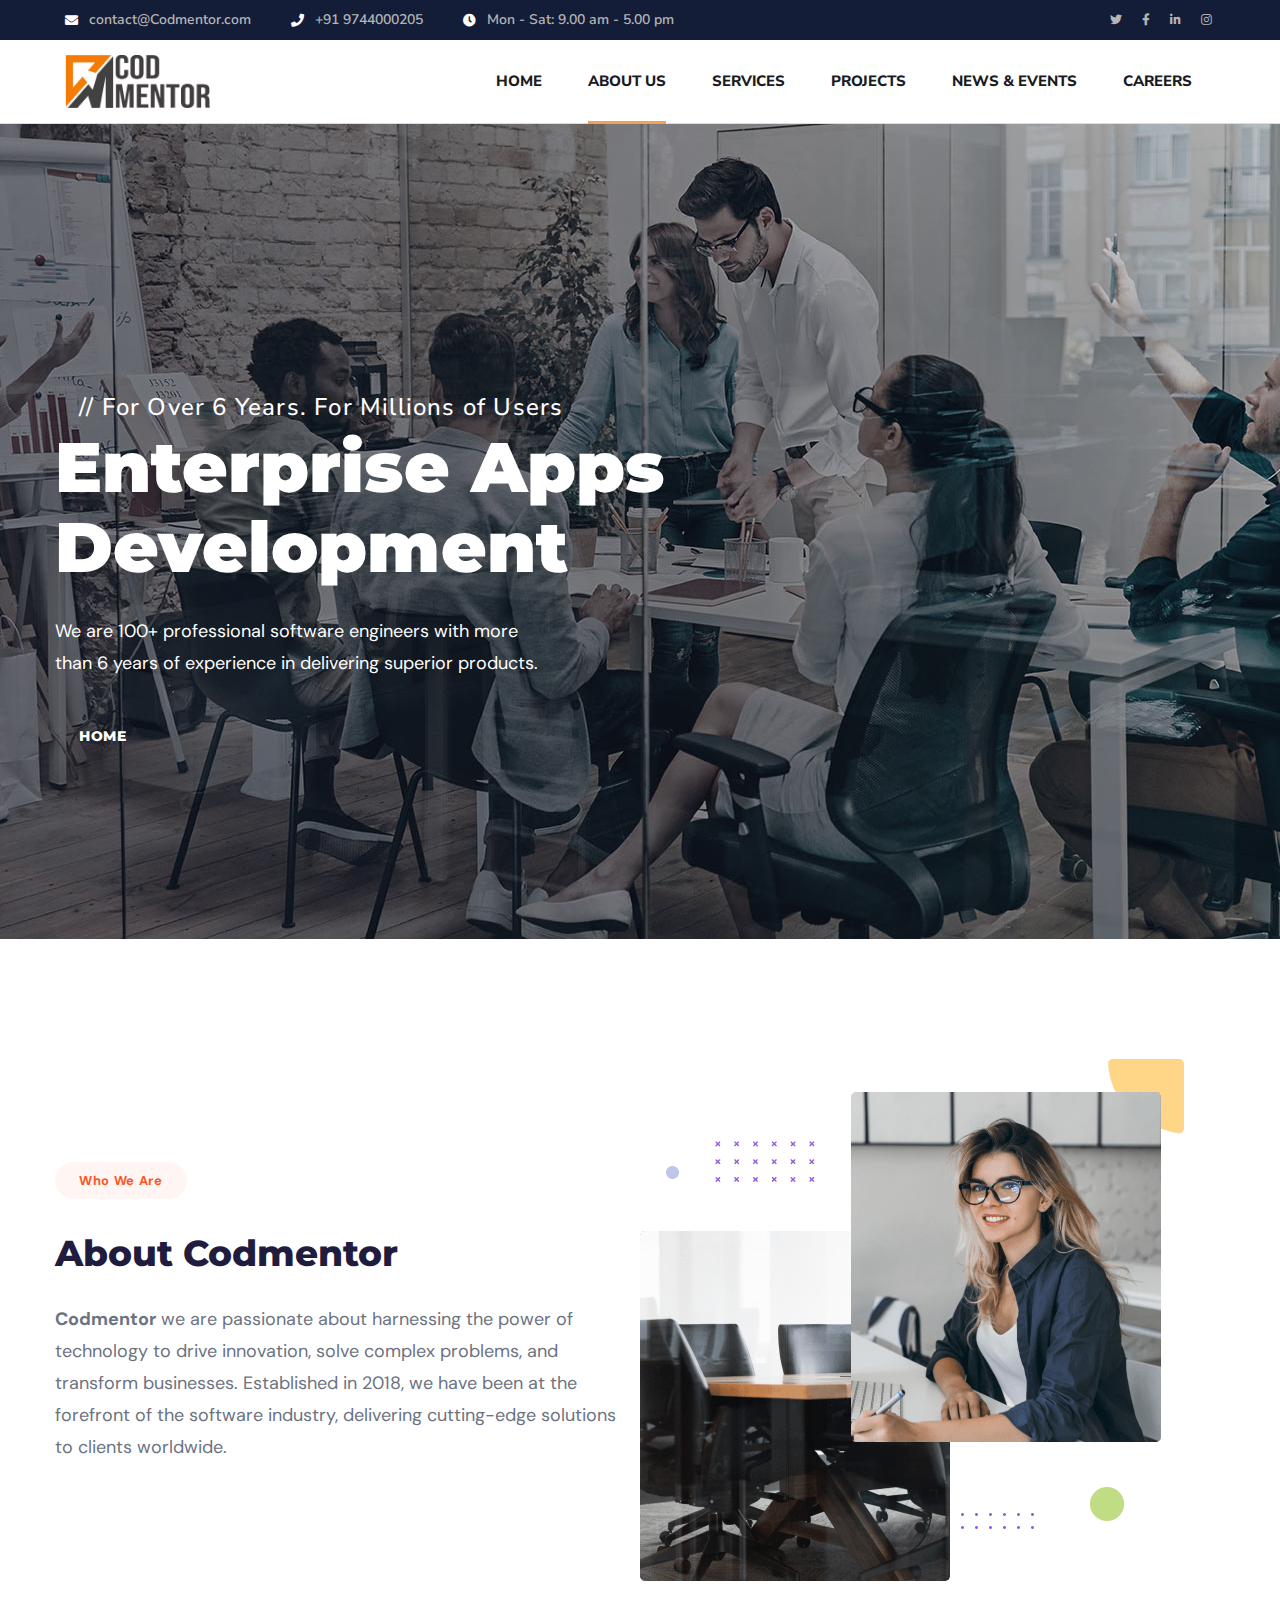
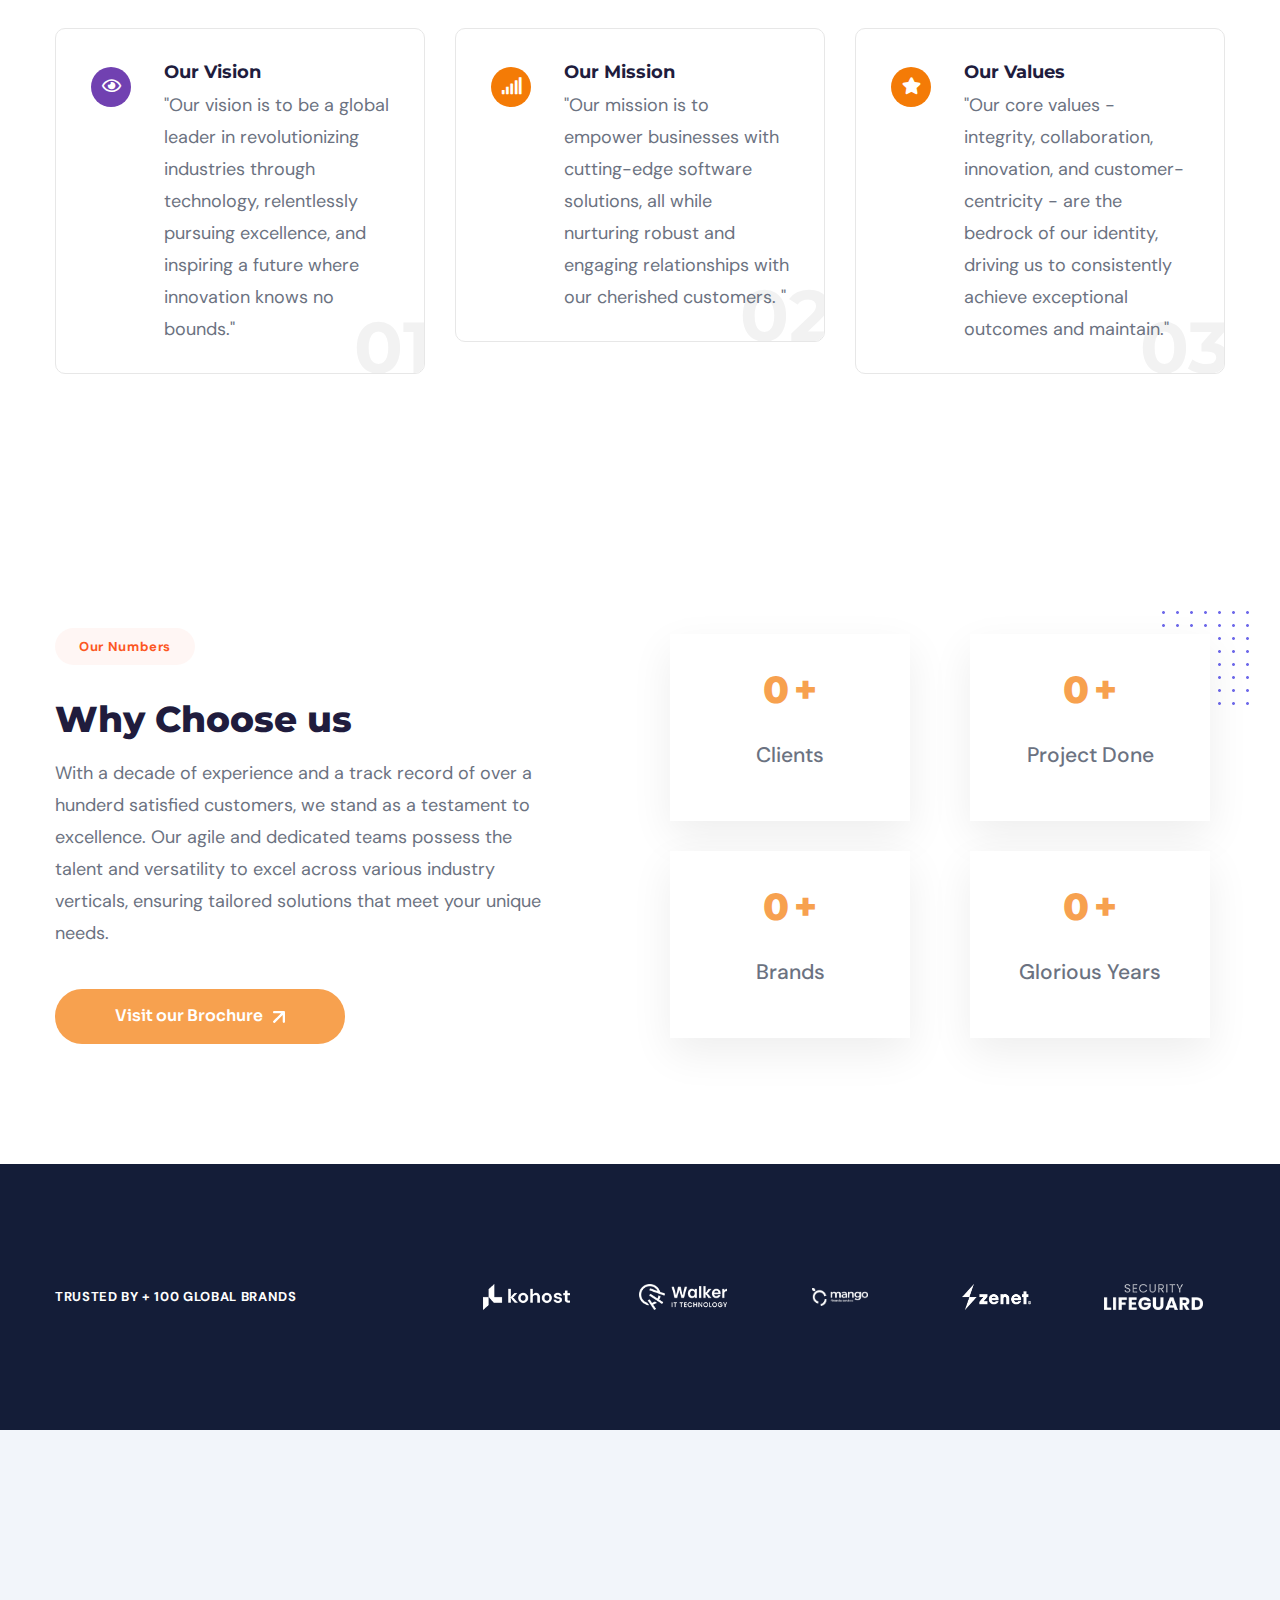
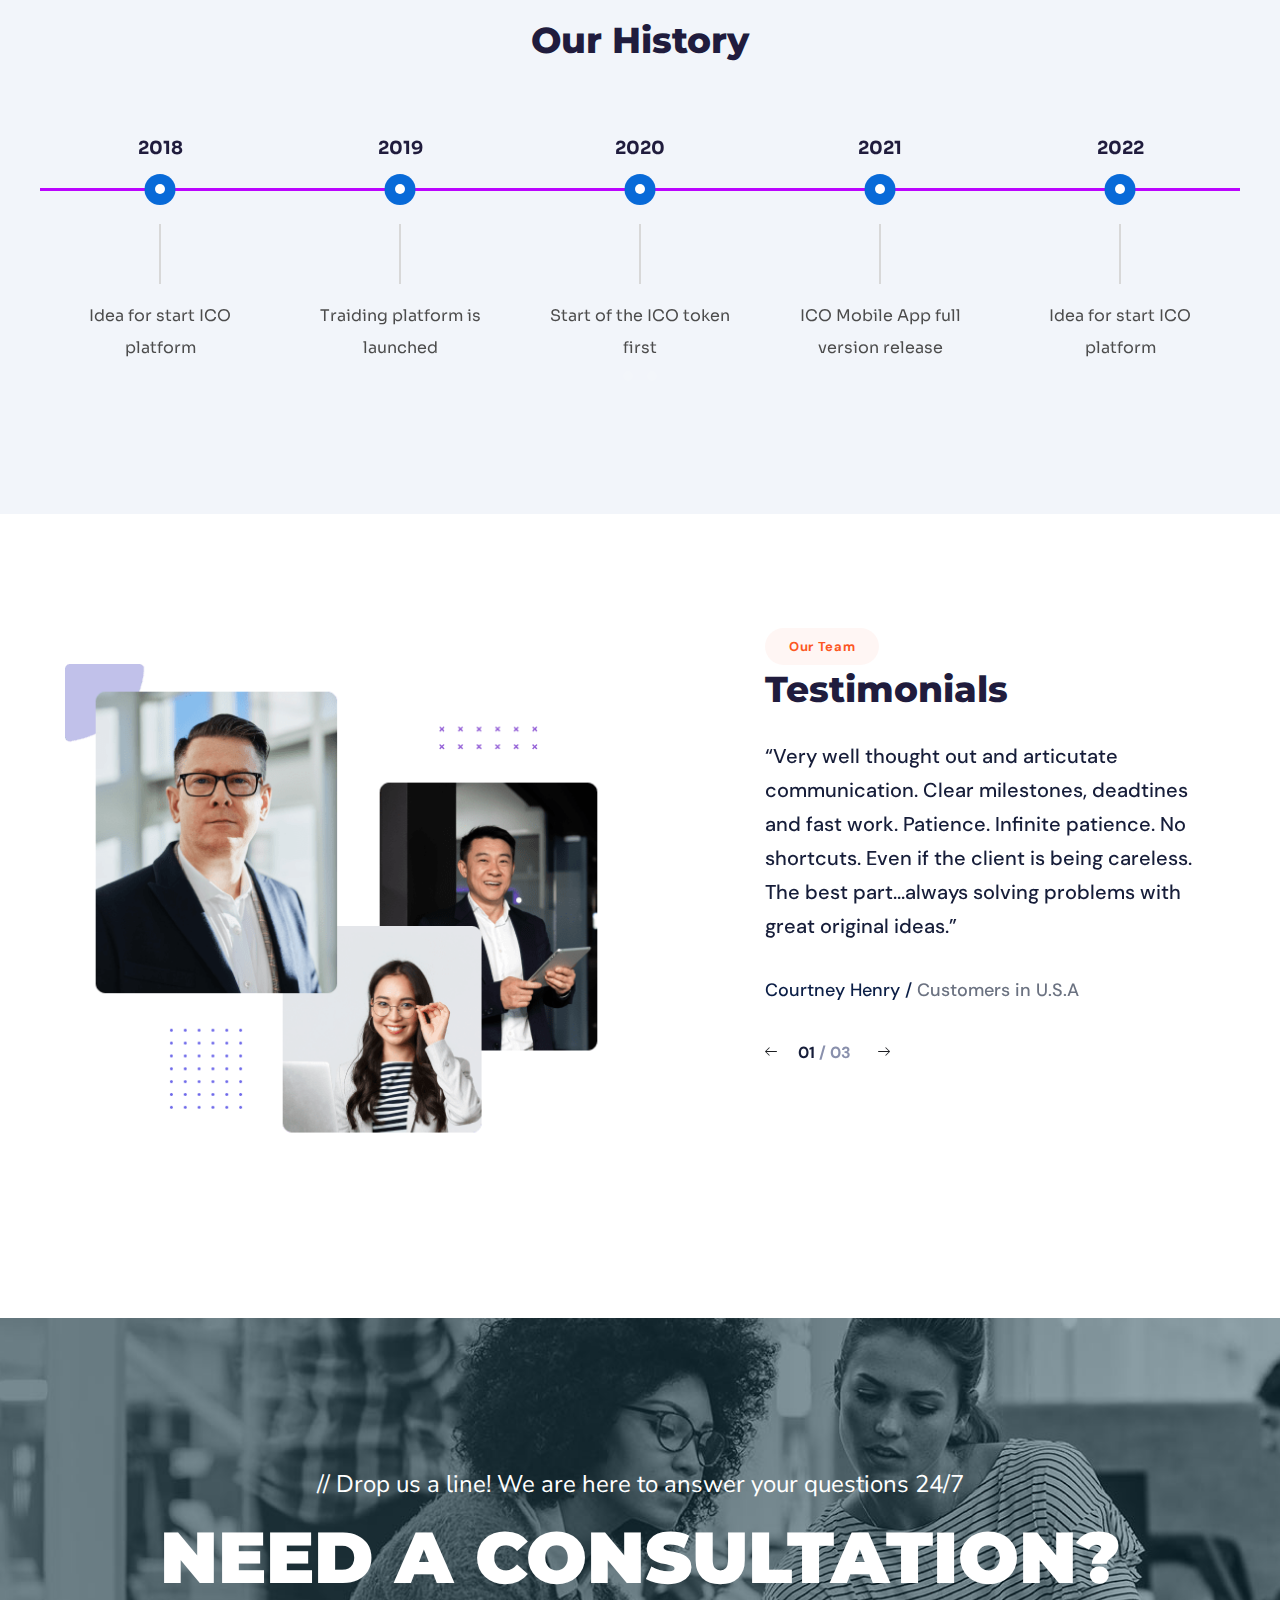
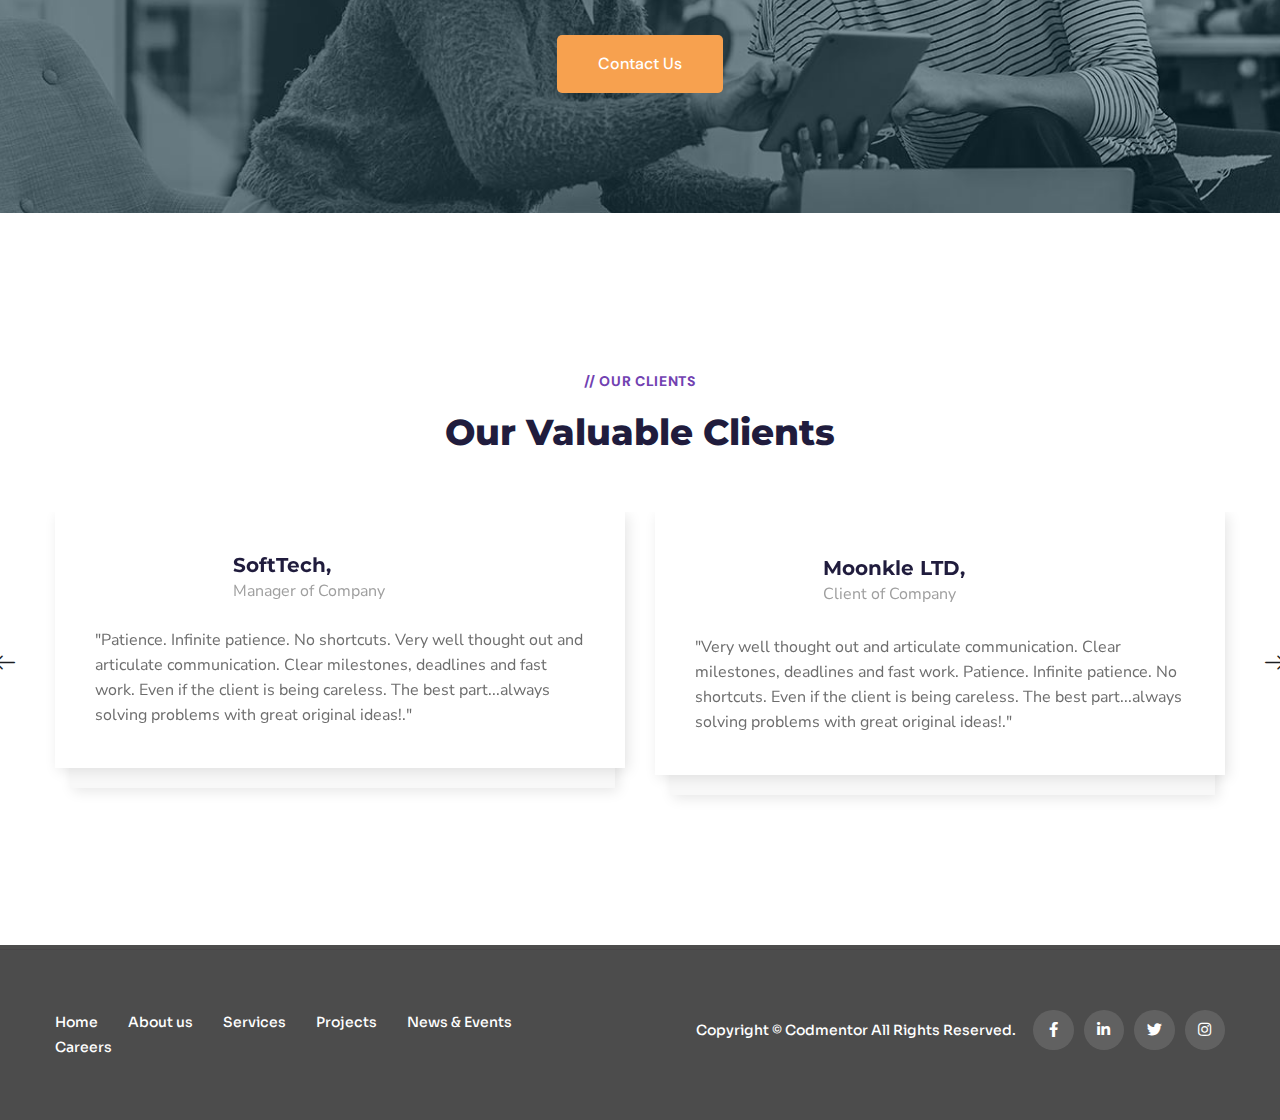
==== about-us.html @ f84160fd "content change" ====
<!DOCTYPE html>
<html lang="en">

<head>
    <meta charset="utf-8">
    <meta http-equiv="X-UA-Compatible" content="IE=edge" />
    <meta name="viewport" content="width=device-width, initial-scale=1, maximum-scale=1" />
    <title>codmentor</title>
    <link rel="shortcut icon" type="image/x-icon" href="images/favicon.png" />
    <link rel="stylesheet" href="css/bootstrap.min.css" />
    <link rel="stylesheet" href="css/font-awesome.min.css" />
    <link rel="stylesheet" href="css/flaticon.css" />
    <link rel="stylesheet" href="css/owl.carousel.min.css" />
    <link rel="stylesheet" href="css/owl.theme.css" />
    <link rel="stylesheet" href="css/magnific-popup.css" />
    <link rel="stylesheet" href="css/home15.css" />
    <link rel="stylesheet" href="css/style.css" />

    <link rel="stylesheet" href="css/royal-preload.css" />
    <!-- REVOLUTION SLIDER CSS -->
    <link rel="stylesheet" type="text/css" href="revolution/settings.css">
    <!-- REVOLUTION NAVIGATION STYLE -->
    <link rel="stylesheet" type="text/css" href="revolution/navigation.css">
</head>


<body class="royal_preloader">
    <div id="page" class="site">

        <header id="site-header" class="site-header header-style-2 header-fullwidth sticky-header header-static">
            <!-- Main Header start -->
            <div class="header-topbar">
                <div class="octf-area-wrap">
                    <div class="container-fluid">
                        <div class="row">
                            <div class="col-md-9">
                                <ul class="topbar-info">
                                    <li><i class="fas fa-envelope"></i><a href="mailto:engitech@mail.net">
                                            contact@Codmentor.com</a></li>
                                    <li><i class="fas fa-phone"></i> +91 9744000205</li>
                                    <li><i class="fas fa-clock"></i> Mon - Sat: 9.00 am - 5.00 pm</li>
                                </ul>
                            </div>
                            <div class="col-md-3 text-right">
                                <div class="topbar-right">
                                    <ul class="social-list">
                                        <li><a href="http://twitter.com" target="_self"><i
                                                    class="fab fa-twitter"></i></a></li>
                                        <li><a href="http://facebook.com" target="_self"><i
                                                    class="fab fa-facebook-f"></i></a></li>
                                        <li><a href="http://linkedin.com" target="_self"><i
                                                    class="fab fa-linkedin-in"></i></a></li>
                                        <li><a href="http://instagram" target="_self"><i
                                                    class="fab fa-instagram"></i></a></li>
                                    </ul>
                                </div>
                            </div>
                        </div>
                    </div>
                </div>
            </div>
            <div class="octf-main-header">
                <div class="octf-area-wrap">
                    <div class="container-fluid octf-mainbar-container">
                        <div class="octf-mainbar">
                            <div class="octf-mainbar-row octf-row">
                                <div class="octf-col logo-col">
                                    <div id="site-logo" class="site-logo">
                                        <a href="index.html">
                                            <img src="images/logo.png" alt="Codmentor" class="">
                                        </a>
                                    </div>
                                </div>
                                <div class="octf-col menu-col">
                                    <nav id="site-navigation" class="main-navigation">
                                        <ul class="menu">
                                            <li>
                                                <a href="index.html">Home</a>
                                            </li>
                                            <li class="current-menu-item current-menu-ancestor"><a href="about-us.html">About us</a></li>
                                            <li><a href="service.html">Services</a></li>
                                            <li><a href="project.html">Projects</a></li>
                                            <li><a href="news-events.html">News & Events</a></li>
                                            <li><a href="Carrer.html">Careers</a></li>
                                        </ul>
                                    </nav>
                                </div>
                                <!-- <div class="text-right TopBtn"> -->
                                    <!-- Call To Action -->
                                   <div class="octf-btn-cta"> 

                                        <div class="octf-header-module">
                                            <div class="btn-cta-group btn-cta-header">
                                                <a class="octf-btn octf-btn-third" href="contact.html">Free Quote</a>
                                            </div>
                                        </div> 
</div>
                                <!-- </div>  -->
                            </div>
                        </div>
                    </div>
                </div>
            </div>
            <div class="header_mobile">
                <div class="container">
                    <div class="mlogo_wrapper clearfix">
                        <div class="mobile_logo">
                            <a href="index.html">
                                <img src="images/logo.png" alt="Codmentor">
                            </a>
                        </div>
                        <div id="mmenu_toggle">
                            <button></button>
                        </div>
                    </div>
                    <div class="mmenu_wrapper">
                        <div class="mobile_nav collapse">
                            <ul id="menu-main-menu" class="mobile_mainmenu">
                                <li class="menu-item-has-children ">
                                    <a href="index.html">Home</a>

                                </li>
                                <li class="menu-item-has-children current-menu-item current-menu-ancestor"><a href="about-us.html">About Us</a>
                                </li>
                                <li class="menu-item-has-children"><a href="service.html">Services</a>

                                </li>
                                <li class="menu-item-has-children"><a href="project.html">Projects</a>

                                </li>
                                <li class="menu-item-has-children"><a href="news-events.html">News & Events</a>

                                </li>
                                <li class="menu-item-has-children"><a href="Carrer.html">Careers</a> </li>

                                <li class="menu-item-has-children"><a href="contact.html">Contacts</a></li>
                        </div>
                    </div>
                </div>
            </div>
        </header>
        <section class="top-v5">
                <div class="container">
                    <div class="row">
                        <div class="col-xl-6 col-lg-12 align-self-center">
                            <div class="top-left-v5">
                                <div class="ot-heading">
                                    <span>// For Over 6 Years. For Millions of Users</span>
                                    <h2 class="main-heading">Enterprise Apps Development</h2>
                                </div>
                                <p class="sub-text">We are 100+ professional software engineers with more than 6 years of experience in delivering superior products.</p>
                                <div class="video-popup style-3">
                                    <!-- <div class="btn-inner">
                                        <a class="btn-play" href="#"><i class="flaticon-play"></i>
                                            <span class="circle-1"></span>
                                            <span class="circle-2"></span>
                                        </a>
                                    </div> -->
                                    <span>
                                        
                                        
                                        <a href="index.html"> Home</a></span>     
                                </div>
                            </div>
                        </div>
                        <div class="col-xl-6 col-lg-12">
                            <div class="top-right-v5">
                               <!-- <img src="images/banner-home3.jpg" alt="">  -->
                            </div>
                        </div>
                    </div>
                </div>
            </section>

<!-- 
           <section class="support-i7">
                <div class="container">
                    <div class="row">
                        <div class="col-xl-6 col-lg-12 align-self-center">
                            <div class="support-content-i7">
                              <div class="ot-heading">
                                    <span></span>
                                    <h2 class="main-heading">Overview</h2>
                                </div>
                                <div class="space-10"></div>
                                <p>Engitech is the partner of choice for many of the world’s leading enterprises, SMEs and technology challengers. We help businesses elevate their value through custom software development, product design, QA and consultancy services.</p>
                                </div>
                                </div> 
                                <div class="col-lg-6 mt-5 mt-lg-0 align-self-center">
                                    <div class="build-auto-img-11">
                                        <img src="./images/Programmer-cuate.png" alt="">
                                    </div>
                                </div>
                                </section>  -->

        <!-- what we offer -->
        <section class="about-offer">
            <div class="container">
                <div class="row">
                    <div class="col-lg-6 align-self-center mb-30 mb-lg-0">
                        <div class="ot-heading-abt">
                            <span>Who We Are</span>
                        </div>
                        <div class="ot-heading">
                            <span></span>
                            <h2 class="main-heading">About Codmentor</h2>
                        </div>
                        <div class="space-5"></div>
                        <p><strong>Codmentor</strong>  we are passionate about harnessing the power of technology to drive innovation, solve complex problems, and transform businesses. Established in 2018, we have been at the forefront of the software industry, delivering cutting-edge solutions to clients worldwide.</p>
                        <!-- <p><em class="text-dark"><strong>We can help to maintain and modernize your IT infrastructure
                                    and solve various infrastructure-specific issues a business may face.</strong></em>
                        </p> -->
                        <div class="space-20"></div>

                    </div>
                    <div class="col-lg-6">
                     <div class="row">
                            <img src="./images/about-us.png">
                            <div class="col-lg-6 col-md-6">
                                <a class="ot-image-box v3 st1" href="#">
                                    <div class="overlay">

                                    </div>
                                    <!-- <img src="images/about-box1.jpg" alt=""> -->
                                </a>
                            </div>
                            <div class="col-lg-6 col-md-6">
                                <a class="ot-image-box v3 st2" href="#">
                                    <div class="overlay">

                                    </div>
                                    <!-- <img src="images/about-box2.jpg" alt=""> -->
                                </a>
                            </div>
                            <div class="col-lg-6 col-md-6">
                                <a class="ot-image-box v3 st3" href="#">
                                    <div class="overlay">

                                    </div>
                                    <!-- <img src="images/about-box3.jpg" alt=""> -->
                                </a>
                            </div>
                            <div class="col-lg-6 col-md-6">
                                <a class="ot-image-box v3 st4 mb-0" href="#">
                                    <div class="overlay">

                                    </div>
                                    <!-- <img src="images/about-box4.jpg" alt=""> -->
                                </a>
                            </div>
                        </div>
                    </div>
                </div>

           <!-- <div class="container">
                   <h5>We Focus In App Developmet </h5>
                    <div class="space-20"></div>
                </div> -->

                <div class="row justify-content-center">
                    <div class="col-lg-4 col-md-6 mb-4 mb-lg-0">
                        <div class="service-box s-box">
                            <span class="big-number">01</span>
                            <div class="icon-main color-s1"><i class="far fa-eye"></i></div>
                            <div class="content-box">
                                <h5>Our Vision</h5>
                                <p>"Our vision is to be a global leader in revolutionizing industries through technology, relentlessly pursuing excellence, and inspiring a future where innovation knows no bounds."
                                </p>
                            </div>
                        </div>
                    </div>
                    <div class="col-lg-4 col-md-6 mb-4 mb-lg-0">
                        <div class="service-box s-box">
                            <span class="big-number">02</span>
                            <div class="icon-main color-s2"><i class="fas fa-signal"></i></div>
                            <div class="content-box">
                                <h5>Our Mission</h5>
                                <p>"Our mission is to empower businesses with cutting-edge software solutions, all while nurturing robust and engaging relationships with our cherished customers. "
                                </p>
                            </div>
                        </div>
                    </div>
                    <div class="col-lg-4 col-md-6">
                        <div class="service-box s-box">
                            <span class="big-number">03</span>
                            <div class="icon-main"><i class="fas fa-star"></i></div>
                            <div class="content-box">
                                <h5>Our Values</h5>
                                <p>"Our core values - integrity, collaboration, innovation, and customer-centricity - are the bedrock of our identity, driving us to consistently achieve exceptional outcomes and maintain."
                                </p>
                            </div>
                        </div>
                    </div>
                </div>
            </div>
    </div>
    </section>


    

    <!-- <section class="app-dev-i9">
       
        <div class="container">
            <div class="row">
                <div class="col-lg-8 mr-xl-5 mr-5">
                    <h2 class="main-heading">Why Choose us</h2>
                    <div class="space-1"></div>
                    <p>That has very much been the secret of our consistent success over the years. Below are a few steps of the process that we follow.</p>
                    <div class="space-1 mb-3"></div>
                </div>
            </div>
            <div class="row">
                <div class="col-xl-4 col-lg-6 col-md-6 col-sm-12">
                    <div class="icon-box-s2 s2 i9 mb-md-0">
                        <div class="icon-main">01.</div>
                        <div class="content-box">
                            <h5>Client Value</h5>
                            <p>Weekly reviews, demos, and standups ensure coordination among team members and the client.</p>
                        </div>
                    </div>
                    
                </div>
                <div class="col-xl-4 col-lg-6 col-md-6 col-sm-12">
                    <div class="icon-box-s2 s2 i9">
                        <div class="icon-main">02.</div>
                        <div class="content-box">
                            <h5>Quality Assurance</h5>
                            <p>We plan an efficient sprint roadmap for team members to collaborate effectively.</p>
                            <div class="space-10"></div>
                        </div>
                    </div>
                </div>
                <div class="col-xl-4 col-lg-6 col-md-6 col-sm-12">
                    <div class="icon-box-s2 s2 i9">
                        <div class="icon-main">03.</div>
                        <div class="content-box">
                            <h5>Innovation</h5>
                            <p>We decouple the codes which enable our team to work faster and independently.</p>
                            <div class="space-10"></div>
                        </div>
                    </div>
                </div>
                <div class="col-xl-4 col-lg-6 col-md-6 col-sm-12">
                    <div class="icon-box-s2 s2 i9 mb-xl-0">
                        <div class="icon-main">04</div>
                        <div class="content-box">
                            <h5>Creativity</h5>
                            <p>We break the implementation process into smaller pieces to deliver value incrementally.</p>
                            <div class="space-10"></div>
                        </div>
                    </div>
                </div>
                <div class="col-xl-4 col-lg-6 col-md-6 col-sm-12">
                    <div class="icon-box-s2 s2 i9 mb-md-0">
                        <div class="icon-main">05.</div>
                        <div class="content-box">
                            <h5>On-Time Project Delivery</h5>
                            <p>Weekly reviews, demos, and standups ensure coordination among team members and the client.</p>
                        </div>
                    </div>
                </div>
                <div class="col-xl-4 col-lg-6 col-md-6 col-sm-12">
                    <div class="icon-box-s2 s2 i9 mb-md-0">
                        <div class="icon-main">06.</div>
                        <div class="content-box">
                            <h5>24/7 expert assistance</h5>
                            <p>Weekly reviews, demos, and standups ensure coordination among team members and the client.</p>
                        </div>
                    </div>
                </div>
            </div>
        </div>
    </section>  -->
   
     <section class="about-offer">
        <div class="container">
      
            <div class="space-20"></div>
            <div class="row">
                <div class="col-lg-6 mb-5 mb-lg-0">
                    <div class="right-offset-xl-1">
                        <div class="ot-heading-abt">
                            <span>Our Numbers</span>
                        </div>

                        <div class="ot-heading mb-0">
                            <span></span>
                            <h2 class="main-heading">Why Choose us</h2>
                        </div>

                        <p>With a decade of experience and a track record of over a hunderd satisfied customers, we stand as a testament to excellence. Our agile and dedicated teams possess the talent and versatility to excel across various industry verticals, ensuring tailored solutions that meet your unique needs.</p>
                        <div class="space-20"></div>
                        <!-- <div class="ot-button">
                            <a href="#" class="octf-btn octf-btn-primary">Visit Our Brochure</a>
                        </div> -->
                        <a href="#" class="octf-btn btn-main-14">
                            <span class="d-flex">
                                <span class="align-self-center">Visit our Brochure</span>
                                <span class="align-self-center">
                                    <svg xmlns="http://www.w3.org/2000/svg" xmlns:xlink="http://www.w3.org/1999/xlink" viewBox="0 0 268.115 268.115"><g><g xmlns="http://www.w3.org/2000/svg"><g><path d="m268.038 242.623s0-216.903 0-217.131c0-13.656-11.608-25.492-25.492-25.492 0 0-216.903 0-217.131 0-12.974 0-24.354 10.698-25.264 23.67-1.138 14.566 10.924 27.312 25.264 27.312h155.679s-173.205 173.205-173.659 173.659c-22.76 22.76 12.746 59.176 35.961 35.961l173.659-173.658v155.679c0 13.884 11.608 25.492 25.492 25.492 14.111-.001 25.491-11.381 25.491-25.492z" data-original="#000000"></path></g></g></g></svg>
                                </span>
                            </span>
                        </a>
                    </div>
                </div>
                <div class="col-lg-6">
                    <div class="bg-dots-1 d-none d-md-block">
                        <img src="images/about bg.png" alt="">

                    </div>
                    <div class="row">
                        <div class="col-sm-6">
                            <div class="icounter ot-counter text-center d-block">
                                <div>
                                    <span class="num" data-to="100" data-time="2000">0</span>
                                    <span>+</span>
                                </div>
                                <img src="images/home15-path.svg" alt="">
                                <div class="icounter-title"> Clients</div>
                            </div>
                            <div class="space-30"></div>
                        </div>
                        <div class="col-sm-6">
                            <div class="icounter ot-counter text-center d-block">
                                <div>
                                    <span class="num" data-to="100" data-time="2000">0</span>
                                    <span>+</span>
                                </div>
                                <img src="images/home15-path.svg" alt="">
                                <div class="icounter-title">Project Done</div>
                            </div>
                            <div class="space-30"></div>
                        </div>
                        <div class="col-sm-6">
                            <div class="icounter ot-counter text-center d-block">
                                <div>
                                    <span class="num" data-to="25" data-time="2000">0</span>
                                    <span>+</span>
                                </div>
                                <img src="images/home15-path.svg" alt="">
                                <div class="icounter-title">Brands</div>
                            </div>
                            <div class="space-30 d-sm-none"></div>
                        </div>
                        <div class="col-sm-6">
                            <div class="icounter ot-counter text-center d-block">
                                <div>
                                    <span class="num" data-to="5" data-time="2000">0</span>
                                    <span>+</span>
                                </div>
                                <img src="images/home15-path.svg" alt="">
                                <div class="icounter-title">Glorious Years</div>
                            </div>
                        </div>
                    </div>
                </div>
            </div>
        </div>
    </section> 

    <!-- product -->
    <section class="top">
        <div class="container">

            <div class="row align-items-center">
                <div class="col-lg-4 mb-5 mb-lg-0">
                    <h3 class="our-product">TRUSTED BY + 100 GLOBAL BRANDS</h3>
                </div>
                <div class="col-lg-8">
                    <div class="gallery gallery-columns-5 d-flex flex-wrap justify-content-center mb-0">
                        <div class="gallery-item position-relative">
                            <img src="images/about -client7.png" alt="">
                        </div>
                        <div class="gallery-item position-relative">
                            <img src="images/about -client8.png" alt="">
                        </div>
                        <div class="gallery-item position-relative galaxy">
                            <img src="images/about -client2.png" alt="">
                        </div>
                        <div class="gallery-item position-relative">
                            <img src="images/about -client1.png" alt="">
                        </div>
                        <div class="gallery-item position-relative">
                            <img src="images/about -client4.png" alt="">
                        </div>
                    </div>
                </div>
            </div>
        </div>
    </section>

     <section class="token-14 py-0" id="token">
        <div class="container">
            <div id="roadmap">
                <div class="space-120"></div>
                <div class="row">
                     
                    <div class="col-xl-6 offset-xl-3 col-kg-8 offset-lg-2 text-center">

                        <div class="ot-heading mb-0">
                            <span></span>
                            <h2 class="main-heading">Our History</h2>
                        </div>
                    </div>

                    <div class="space-60"></div>

                    <div class="col-lg-12 px-xl-0">
                        <div class="roadmap-carousel-container">
                            <div class="roadmap-slide owl-theme owl-carousel">
                                <div class="roadmap-item">
                                    <h6>2018</h6>
                                    <p>Idea for start ICO platform</p>
                                </div>

                                <div class="roadmap-item">
                                    <h6>2019</h6>
                                    <p>Traiding platform is launched</p>
                                </div>

                                <div class="roadmap-item">
                                    <h6>2020</h6>
                                    <p>Start of the ICO token first</p>
                                </div>
                                <div class="roadmap-item">
                                    <h6>2021</h6>
                                    <p>ICO Mobile App full version release</p>
                                </div>
                                <div class="roadmap-item">
                                    <h6>2022</h6>
                                    <p>Idea for start ICO platform</p>
                                </div>
                                <div class="roadmap-item">
                                    <h6>2023</h6>
                                    <p>Start of the ICO concept</p>
                                </div>
                            </div>
                        </div>
                    </div>
                </div>

            </div>
        </div>
        <div class="space-120"></div>
    </section> 

    <!-- <section class="token-14 py-0" id="token">
      
        <div class="container">
            <div class="space-120"></div>
          <div class="row">
            <div class="col-sm-12 col-md-12 col-lg-6">
              <h2 class="ot-heading mb-0"> Our Great History!!</h2>
              <!-- <h3 class="heading__title color-white">We Fuel The Future Of Technology And IT.</h3> --
            </div><!-- /.col-lg-6 --
            <div class="col-sm-12 col-md-6 col-lg-6">
              <div>
                <!-- timeline Item #1 --
                <div class="timeline-item d-flex">
                  <h4 class="timeline__year">2018</h4>
                  <p class="timeline__desc">We partner with you to enable your technology so that you can focus on your
                    organization’s mission leverage our talent, and creativity to help your business succeed above all
                    your
                    business competitors.
                  </p>
                </div><!-- /.timeline-item --
                <!-- timeline Item #2 --
                <div class="timeline-item d-flex">
                  <h4 class="timeline__year">2019</h4>
                  <p class="timeline__desc">Our support works around the clock to ensure your work is secure and monitored
                    safely. You have access to over 99 IT professionals working together to provide you with the most
                    efficient IT solutions.</p>
                </div><!-- /.timeline-item --
                <!-- timeline Item #3 --
                <div class="timeline-item d-flex">
                  <h4 class="timeline__year">2020</h4>
                  <p class="timeline__desc">Our people are held to the highest level accountability to ensure you are
                    always
                    satisfied with your results. We believe that honesty, integrity, and a commitment to ethical business
                    practices.</p>
                </div><!-- /.timeline-item --
                <!-- timeline Item #4 --
                <div class="timeline-item d-flex">
                  <h4 class="timeline__year">2021</h4>
                  <p class="timeline__desc">We cross industries and provide services to almost every business. You can
                    leverage Dataprise either as a co-managed or supplemental asset, or as a completely outsourced IT
                    partner. </p>
                </div><!-- /.timeline-item --
                <!-- timeline Item #4 --
                <div class="timeline-item d-flex">
                  <h4 class="timeline__year">2022</h4>
                  <p class="timeline__desc">Whether providing consulting expertise on a specific vendor technology,
                    strategizing on IT budget, providing a security assessment, or managing IT infrastructure, we can
                    provide it all.
                  </p>
                </div><!-- /.timeline-item --
              </div>
              
              </div><!-- /.cta-banner --
            </div><!-- /.col-lg-6 --
          </div><!-- /.row --
        </div><!-- /.container --
        <div class="space-120"></div>
      </section> -->


    <!-- Client -->

    <!-- <section class="team-14 py-0" id="team">
        <div id="partner">

            <div class="row">
                <div class="col-xl-6 offset-xl-3 text-center">
                    <h1 class="title-client">Our Client</h1>
                    <p class="p-client">Gives people access to wristbands thar allow cashless payments at events,
                        festivals and venues across borders</p>

                </div>
                <div class="col-lg-12">
                    <div class="partner-grid partner-grid-14 logo-grid 4-item">
                        <div class="partner-item flex-middle first-col">
                            <a href="#">
                                <figure>
                                    <img src="images/about -client1.png">
                                </figure>
                            </a>
                        </div>
                        <div class="partner-item flex-middle">
                            <a href="#">
                                <figure>
                                    <img src="images/about -client2.png">
                                </figure>
                            </a>
                        </div>
                        <div class="partner-item flex-middle">
                            <a href="#">
                                <figure>
                                    <img src="images/about -client3.png">
                                </figure>
                            </a>
                        </div>
                        <div class="partner-item flex-middle">
                            <a href="#">
                                <figure>
                                    <img src="images/about -client4.png">
                                </figure>
                            </a>
                        </div>
                        <div class="partner-item flex-middle first-col">
                            <a href="#">
                                <figure>
                                    <img src="images/about -client5.png">
                                </figure>
                            </a>
                        </div>
                        <div class="partner-item flex-middle">
                            <a href="#">
                                <figure>
                                    <img src="images/about -client6.png">
                                </figure>
                            </a>
                        </div>
                        <div class="partner-item flex-middle">
                            <a href="#">
                                <figure>
                                    <img src="images/about -client7.png">
                                </figure>
                            </a>
                        </div>
                        <div class="partner-item flex-middle">
                            <a href="#">
                                <figure>
                                    <img src="images/about -client8.png">
                                </figure>
                            </a>
                        </div>
                    </div>
                </div>
            </div>

        </div>
    </section> -->

    <!-- team -->
    <section>
        <div class="container">

            <div class="row">
                <div class="col-lg-6 mb-5 mb-lg-0 text-center text-lg-left">
                    <img class="team-img" src="images/team.png" alt="">
                </div>
                <div class="col-lg-6">
                    <div class="left-offset-xl-1">
                        <div class="testi-block">
                            <div class="ot-heading-abt">
                                <span>Our Team</span>
                            </div>
                            <span></span>
                            <h2 class="main-heading-abt">Testimonials</h2>


                            <div class="ot-testimonials-slider-15 owl-carousel owl-theme">
                                <div class="testi-item">
                                    <div class="ttext">
                                        “Very well thought out and articutate communication. Clear milestones,
                                        deadtines and fast work. Patience. Infinite patience. No shortcuts. Even if
                                        the client is being careless. The best part...always solving problems with
                                        great original ideas.”
                                    </div>
                                    <div class="t-head">
                                        <div class="tinfo">
                                            <h6>Courtney Henry / <span>Customers in U.S.A</span></h6>
                                        </div>
                                    </div>
                                    <div class="pagingInfo"><span>01</span> / 03</div>
                                </div>
                                <div class="testi-item">
                                    <div class="ttext">
                                        “Even if the client is being careless. The best part...always solving
                                        problems with great original ideas. Very well thought out and articutate
                                        communication. Clear milestones, deadtines and fast work. Patience. Infinite
                                        patience. No shortcuts.”
                                    </div>
                                    <div class="t-head">
                                        <div class="tinfo">
                                            <h6>Marry Tonheim / <span>Customers in UK</span></h6>
                                        </div>
                                    </div>
                                    <div class="pagingInfo"><span>02</span> / 03</div>
                                </div>
                                <div class="testi-item">
                                    <div class="ttext">
                                        “Clear milestones, deadtines and fast work. Patience. Infinite patience. No
                                        shortcuts. Even if the client is being careless. The best part...always
                                        solving problems with great original ideas. Very well thought out and
                                        articutate communication.”
                                    </div>
                                    <div class="t-head">
                                        <div class="tinfo">
                                            <h6>Anna Richmond / <span>Customers in SA</span></h6>
                                        </div>
                                    </div>
                                    <div class="pagingInfo"><span>03</span> / 03</div>
                                </div>
                            </div>
                        </div>
                    </div>
                </div>
            </div>
            <div class="space-20"></div>
        </div>
    </section>

    <section class="section-consultation">
        <div class="container">
            <div class="row">
                <div class="col-md-12 text-center">
                    <p>// Drop us a line! We are here to answer your questions 24/7</p>
                    <h2>NEED A CONSULTATION?</h2>
                     <div class="ot-button">
                        <a href="contact.html" class="octf-btn octf-btn-primary">Contact Us</a>
                    </div> 
                </div>
            </div>
        </div>
    </section>
    <!-- <div class="space-20"></div> -->

    <!-- footer -->

    <!-- <footer id="site-footer" class="site-footer footer-v1">
        <div class="container">
            <div class="row"> -->
                <!-- <div class="col-lg-3 col-md-6 col-sm-6 col-12">
                    <div class="widget-footer">
                        <h5 class="text-white">Services</h5>
                        <ul class="list-items">
                            <li class="list-item"><a href="#">Web Development</a></li>
                            <li class="list-item"><a href="#">Mobile Development</a></li>
                            <li class="list-item"><a href=#">On-Demand Apps</a></li>
                            <li class="list-item"><a href="#">Dedicated Team</a></li>
                            <li class="list-item"><a href="#">iOS & Android</a></li>
                        </ul>
                    </div>
                </div> -->
                <!-- <div class="col-lg-3 col-md-6 col-sm-6 col-12">
                    <div class="widget-footer">
                        <h5 class="text-white">Industries</h5>
                        <ul class="list-items">
                            <li class="list-item"><a href="#l">rechargecompany</a></li>
                            <li class="list-item"><a href="#">Business Management Tools</a></li>
                            <li class="list-item"><a href="#">Gambling & Betting Web Apps</a></li>
                            <li class="list-item"><a href="#">Sports and Fitness App</a></li>
                            <li class="list-item"><a href="#">Software as a Service (SaaS)</a></li>
                        </ul>
                    </div>
                </div> -->
                <!-- <div class="col-lg-3 col-md-6 col-sm-6 col-12">
                    <div class="widget-footer">
                        <h5 class="text-white">Quick Links</h5>
                        <ul class="list-items">
                            <li class="list-item"><a href="#"> Home</a></li>
                            <li class="list-item"><a href="#">About Us</a></li>
                            <li class="list-item"><a href="#">Services</a></li>
                            <li class="list-item"><a href="#"> News & Events</a></li>
                            <li class="list-item"><a href="#">Careers</a></li>
                        </ul>
                    </div>
                </div> -->
                <!-- <div class="col-lg-3 col-md-6 col-sm-6 col-12">
                    <div class="widget-footer"> -->
<!-- 
                        <img src="images/logo-halfwhite.png" alt="" class="footer-logo"> -->
                        <!-- <p>Follow our newsletter to stay updated about agencySoftware development outsourcing is
                            just a tool to achieve business goals. .</p> -->
                        <!-- <form action="newsletter.php" id="mc4wp-form-1" class="mc4wp-form" method="post">
                            <div class="mc4wp-form-fields">
                                <div class="subscribe-inner-form">
                                    <input type="email" name="email" placeholder="Your Email" required="">
                                    <button type="submit" class="subscribe-btn-icon"><i
                                            class="flaticon-telegram"></i></button>
                                </div>
                            </div>
                        </form> -->
                    <!-- </div> -->
                    
                <!-- </div>
                <div class="col-lg-6">
                    <div class="bot-ft-right-14 text-lg-right d-xl-flex justify-content-end">
                        <p class="copyright-text-14 mb-0">© 2022 Engitech. All rights reserved.</p>
                        <ul class="ft-social-14 align-self-center ml-0">
                            <li class="ml-0"><a href="#" target="_self"><i class="fab fa-facebook-f"></i></a></li>
                            <li><a href="#" target="_self"><i class="fab fa-linkedin-in"></i></a></li>
                            <li><a href="#" target="_self"><i class="fab fa-twitter"></i></a></li>
                            <li><a href="#" target="_self"><i class="fab fa-instagram"></i></a></li>
                        </ul>
                    </div>
                </div>
            </div>

        </div> -->
    <!-- </footer>#site-footer -->

    <!-- <section class="foote-bottom">
        <div class="container">
            <div class="row footer-copy">
                <div class="col-md-12 text-left text-md-right align-self-center">
                    <p class="copyright-text text-center">Copyright © Codmentor All Rights Reserved.</p>
                </div>
            </div>
        </div>
    </section> -->
    <!-- <footer id="site-footer" class="site-footer footer-14"> -->
        <!-- <div class="about-last">
        <div class="container">
          <!-- <div class="space-60"></div>
            <div class="space-60"></div>  -->
            <!-- <div class="row">
                    <div class="space-90"></div>
                </div>
                <div class="col-xl-10 offset-xl-1 text-center">
                    <h2>Got a Project or Idea?
                        <br>Leave your details and we’ll be in touch within 24 hours. </h2>
                <div class="space-5"></div>
                    <div class="space-3"></div> 
                    <h6>Sign up for our Mailing List to be the First to know!</h6>
                    <div class="space-20"></div>
                </div> -->
                <!-- <div class="space-20"></div>
                <div class="col-xl-12">
                    <form id="ajax-form" name="ajax-form" action="newsletter.php" class="sub-form-14" method="post">
                        <div class="sub-footer-14 footer-home-14 no-mess-validate">
                            <input type="email" name="email" value="" size="40" class="wpcf7-form-control wpcf7-text wpcf7-email" aria-required="true" aria-invalid="false" placeholder="Enter your email">
                            <button type="submit" id="send" class="octf-btn btn-dark-14">Touch with us.</button>
                        </div>
                    </form>
                </div>
            </div>
            <div class="space-90"></div>
        </div>
    </div> --> 


<!-- client review -->
    <section class="bg-map-dots"> 
        <div class="container">
            <div class="row">
                <div class="col-md-12">
                    <div class="ot-heading text-center">
                        <span>// our clients</span>
                        <h2 class="main-heading">Our Valuable Clients</h2>
                    </div>
                </div>
            </div>
            <div class="space-35"></div>
            <div class="row">
                <div class="col-md-12">
                    <div class="ot-testimonials">
                        <div class="owl-carousel owl-theme testimonial-inner ot-testimonials-slider">
                            <div class="testi-item">
                                <div class="layer1"></div>
                                <div class="layer2">
                                    <div class="t-head flex-middle">
                                        <img src="images/about -client6.png" alt="Emilia Clarke" class="lazyloaded" data-ll-status="loaded">
                                            <div class="tinfo">
                                                <h6>SoftTech,</h6>
                                                <span>Manager of Company</span>                             
                                            </div>
                                    </div>
                                    <div class="ttext">
                                        "Patience. Infinite patience. No shortcuts. Very well thought out and articulate communication. Clear milestones, deadlines and fast work. Even if the client is being careless. The best part...always solving problems with great original ideas!."                           
                                    </div>
                                </div>
                            </div>
                            <div class="testi-item">
                                <div class="layer1"></div>
                                <div class="layer2">
                                    <div class="t-head flex-middle">
                                        <img src="images/about -client3.png" alt="Emilia Clarke" class="lazyloaded" data-ll-status="loaded">
                                            <div class="tinfo">
                                                <h6>Moonkle LTD,</h6>
                                                <span>Client of Company</span>                             
                                            </div>
                                    </div>
                                    <div class="ttext">
                                        "Very well thought out and articulate communication. Clear milestones, deadlines and fast work. Patience. Infinite patience. No shortcuts. Even if the client is being careless. The best part...always solving problems with great original ideas!."                           
                                    </div>
                                </div>
                            </div>
                            <div class="testi-item">
                                <div class="layer1"></div>
                                <div class="layer2">
                                    <div class="t-head flex-middle">
                                        <img src="images/about -client6.png" alt="Emilia Clarke" class="lazyloaded" data-ll-status="loaded">
                                            <div class="tinfo">
                                                <h6>SoftTech,</h6>
                                                <span>Manager of Company</span>                             
                                            </div>
                                    </div>
                                    <div class="ttext">
                                        "Patience. Infinite patience. No shortcuts. Very well thought out and articulate communication. Clear milestones, deadlines and fast work. Even if the client is being careless. The best part...always solving problems with great original ideas!."                           
                                    </div>
                                </div>
                            </div>
                            <div class="testi-item">
                                <div class="layer1"></div>
                                <div class="layer2">
                                    <div class="t-head flex-middle">
                                        <img src="images/about -client3.png" alt="Emilia Clarke" class="lazyloaded" data-ll-status="loaded">
                                            <div class="tinfo">
                                                <h6>Moonkle LTD,</h6>
                                                <span>Client of Company</span>                             
                                            </div>
                                    </div>
                                    <div class="ttext">
                                        "Very well thought out and articulate communication. Clear milestones, deadlines and fast work. Patience. Infinite patience. No shortcuts. Even if the client is being careless. The best part...always solving problems with great original ideas!."                           
                                    </div>
                                </div>
                            </div>
                        </div>
                    </div>
                </div>
            </div>
        </div>
    </section>

    <footer id="site-footer" class="site-footer footer-14">
       <!-- <div class="space-60"></div>-->
        <div class="space-4"></div>
        <hr>  
        <div class="container">
            <div class="space-60"></div>
            <div class="row"> 
                <div class="col-lg-6 mb-4 mb-lg-0 align-self-center">
                    <div class="footer-menu-14">
                        <ul>
                            <li><a href="#">Home</a></li>
                            <li><a href="about-us.html">About us</a></li>
                                            <li><a href="service.html">Services</a></li>
                                            <li><a href="project.html">Projects</a></li>
                                            <li><a href="news-events.html">News & Events</a></li>
                                            <li><a href="Carrer.html">Careers</a></li>
                        </ul>
                    </div>
                </div>
                <div class="col-lg-6">
                    <div class="bot-ft-right-14 text-lg-right d-xl-flex justify-content-end">
                        <p class="copyright-text-14 mb-0">Copyright © Codmentor All Rights Reserved.</p>
                        <ul class="ft-social-14 align-self-center ml-0">
                            <li class="ml-0"><a href="http://facebook.com" target="_self"><i class="fab fa-facebook-f"></i></a></li>
                            <li><a href="#" target="_self"><i class="fab fa-linkedin-in"></i></a></li>
                            <li><a href="#" target="_self"><i class="fab fa-twitter"></i></a></li>
                            <li><a href="#" target="_self"><i class="fab fa-instagram"></i></a></li>
                        </ul>
                    </div>
                </div>
            </div>
            <div class="space-60"></div>
        </div>
        </footer>
       
    <a id="back-to-top" href="#" class="show"><i class="flaticon-up-arrow"></i></a>
    <!-- jQuery -->
    <script src="js/jquery.min.js"></script>
    <script src="js/jquery.magnific-popup.min.js"></script>
    <script src="js/jquery.isotope.min.js"></script>
    <script src="js/owl.carousel.min.js"></script>
    <script src="js/jquery.countdown.min.js"></script>
    <script src="js/easypiechart.min.js"></script>
    <script src="js/jquery.countdown.min.js"></script>
    <script src="js/scripts.js"></script>
    <script src="js/header-mobile.js"></script>
    <!-- REVOLUTION JS FILES -->

    <script src="revolution/jquery.themepunch.tools.min.js"></script>
    <script src="revolution/jquery.themepunch.revolution.min.js"></script>

    <!-- SLIDER REVOLUTION 5.0 EXTENSIONS  (Load Extensions only on Local File Systems !  The following part can be removed on Server for On Demand Loading) -->
    <script src="revolution/revolution-plugin.js"></script>

    <!-- REVOLUTION SLIDER SCRIPT FILES -->
    <script src="js/rev-script-3.js"></script>
    <script src="js/royal_preloader.min.js"></script>
    <script>
        window.jQuery = window.$ = jQuery;
        (function ($) {
            "use strict";
            //Preloader
            Royal_Preloader.config({
                mode: 'logo',
                logo: 'images/logo.png',
                logo_size: [160, 75],
                showProgress: true,
                showPercentage: true,
                text_colour: '#000000',
                background: '#ffffff'
            });
        })(jQuery);
    </script>
</body>

</html>
---- css/flaticon.css ----
/*
    Flaticon icon font: Flaticon
    Creation date: 21/12/2019 08:43
    */

@font-face {
  font-family: "Flaticon";
  src: url("../fonts/Flaticon.eot");
  src: url("../fonts/Flaticon.eot?#iefix") format("embedded-opentype"),
       url("../fonts/Flaticon.woff2") format("woff2"),
       url("../fonts/Flaticon.woff") format("woff"),
       url("../fonts/Flaticon.ttf") format("truetype"),
       url("../fonts/Flaticon.svg#Flaticon") format("svg");
  font-weight: normal;
  font-style: normal;
}

@media screen and (-webkit-min-device-pixel-ratio:0) {
  @font-face {
    font-family: "Flaticon";
    src: url("./Flaticon.svg#Flaticon") format("svg");
  }
}

[class^="flaticon-"]:before, [class*=" flaticon-"]:before,
[class^="flaticon-"]:after, [class*=" flaticon-"]:after {   
  font-family: Flaticon;
  font-size: 20px;
  font-style: normal;
}

.flaticon-arrow:before { content: "\f100"; }
.flaticon-search:before { content: "\f101"; }
.flaticon-commerce-and-shopping:before { content: "\f102"; }
.flaticon-shopper:before { content: "\f103"; }
.flaticon-right-arrow:before { content: "\f104"; }
.flaticon-phone:before { content: "\f105"; }
.flaticon-envelope:before { content: "\f106"; }
.flaticon-back:before { content: "\f107"; }
.flaticon-download-arrow:before { content: "\f108"; }
.flaticon-up-arrow:before { content: "\f109"; }
.flaticon-right-arrow-1:before { content: "\f10a"; }
.flaticon-medal:before { content: "\f10b"; }
.flaticon-gear:before { content: "\f10c"; }
.flaticon-edit-tools:before { content: "\f10d"; }
.flaticon-tablet:before { content: "\f10e"; }
.flaticon-ui:before { content: "\f10f"; }
.flaticon-report:before { content: "\f110"; }
.flaticon-shield:before { content: "\f111"; }
.flaticon-menu:before { content: "\f112"; }
.flaticon-code:before { content: "\f113"; }
.flaticon-gear-1:before { content: "\f114"; }
.flaticon-sketch:before { content: "\f115"; }
.flaticon-browser:before { content: "\f116"; }
.flaticon-monitor:before { content: "\f117"; }
.flaticon-report-1:before { content: "\f118"; }
.flaticon-app:before { content: "\f119"; }
.flaticon-best:before { content: "\f11a"; }
.flaticon-code-1:before { content: "\f11b"; }
.flaticon-android:before { content: "\f11c"; }
.flaticon-apple:before { content: "\f11d"; }
.flaticon-iot:before { content: "\f11e"; }
.flaticon-time-and-date:before { content: "\f11f"; }
.flaticon-tv:before { content: "\f120"; }
.flaticon-telegram:before { content: "\f121"; }
.flaticon-telegram-1:before { content: "\f122"; }
.flaticon-telegram-2:before { content: "\f123"; }
.flaticon-clock:before { content: "\f124"; }
.flaticon-play:before { content: "\f125"; }
.flaticon-correct:before { content: "\f126"; }
.flaticon-world-globe:before { content: "\f127"; }
.flaticon-phone-1:before { content: "\f128"; }
.flaticon-data:before { content: "\f129"; }
.flaticon-php:before { content: "\f12a"; }
.flaticon-electron:before { content: "\f12b"; }
.flaticon-java:before { content: "\f12c"; }
.flaticon-css:before { content: "\f12d"; }
.flaticon-heart:before { content: "\f12e"; }
.flaticon-edit-tools-1:before { content: "\f12f"; }
.flaticon-chain:before { content: "\f130"; }
.flaticon-placeholder-filled-point:before { content: "\f131"; }
.flaticon-placeholder:before { content: "\f132"; }
.flaticon-data-1:before { content: "\f133"; }
.flaticon-code-2:before { content: "\f134"; }
.flaticon-laptop:before { content: "\f135"; }
.flaticon-seo-and-web:before { content: "\f136"; }
.flaticon-process:before { content: "\f137"; }
.flaticon-idea:before { content: "\f138"; }
.flaticon-info:before { content: "\f139"; }
.flaticon-close:before { content: "\f13a"; }
.flaticon-danger:before { content: "\f13b"; }
.flaticon-star:before { content: "\f13c"; }
---- css/home15.css ----
@charset "UTF-8";
@import url('https://fonts.googleapis.com/css2?family=DM+Sans:ital,wght@0,400;0,500;0,700;1,400;1,500;1,700&display=swap');

body, button, input, select, optgroup, textarea {
	font-family: "DM Sans", Sans-serif;
	font-size: 18px;
    font-weight: 400;
    line-height: 32px;
}
.site-header {
	border-bottom-color: #141D3826;
}
.header-fullwidth .octf-area-wrap {
	padding-left: 85px;
	padding-right: 85px;
}
.octf-mainbar-row .octf-col {
	flex-grow: initial;
}
#site-logo {
	padding-top: 0;
	padding-bottom: 0;
}
.main-navigation > ul > li:before {
	display: none;
}
.main-navigation ul > li > a {
	color: #0B1E46;
	font-size: 16px;
}
.main-navigation ul > li > a:hover, .main-navigation ul li li a:hover, .main-navigation ul ul li.current-menu-item > a, .main-navigation ul li li a:before,
.main-navigation ul ul li.current-menu-ancestor > a, .main-navigation ul > li.menu-item-has-children > a:hover:after {
	color: #2377FC;
}
.main-navigation ul > li.menu-item-has-children > a:after {
	color: #0B1E46;
}
.cart-icon .count {
	background-color: #2377FC;
	bottom: -5px;
}
.btn-cta-header .octf-btn {
	/* color: #0B1E46; */
	font-family: "DM Sans", Sans-serif;
    font-size: 16px;
    text-transform: capitalize;
    /* background-color: #2377FC1A; */
    border-radius: 5px 5px 5px 5px;
}
.btn-cta-header .octf-btn:hover, .btn-cta-header .octf-btn:focus {
	background-color: #2377FC;
	color: #fff;
}
.octf-btn-cta .btn-cta-group {
	margin-left: 35px;
}
.octf-btn-cta .contact-header {
	padding-left: 60px;
	margin-left: 60px;
	border-left-color: #141D383B;
}
.octf-btn-cta .contact-header span {
	font-family: "DM Sans", Sans-serif;
    font-size: 14px;
    font-weight: 700;
    line-height: 22px;
    color: #6D6D6D;
}
.octf-btn-cta .contact-header span.main-text, .octf-btn-cta .contact-header span a {
	color: #1B1D21;
    font-family: "DM Sans", Sans-serif;
    font-size: 16px;
    font-weight: 700;
    line-height: 30px;
    margin-top: 0;
}
.search-form .search-submit {
	background-color: #2377FC;
}
.search-form .search-submit:hover {
	background-color: #FC5723;
}
section {
	padding: 0;
}
.top h6 {
    color: #FC5723;
    font-family: "DM Sans", Sans-serif;
    font-size: 13px;
    font-weight: 700;
    line-height: 17px;
    letter-spacing: 0.05em;
}
.top h2 {
    color: #0B1E46;
    font-family: "DM Sans", Sans-serif;
    font-size: 62px;
    font-weight: 700;
    line-height: 74px;
}
p {
	color: #6B7281;
    font-family: "DM Sans", Sans-serif;
    font-size: 18px;
    font-weight: 400;
    line-height: 32px;
}
.octf-btn.octf-btn-primary {
	padding: 16px 40px 16px 40px;
    font-family: "DM Sans", Sans-serif;
    font-size: 16px;
    font-weight: 500;
    text-transform: capitalize;
    line-height: 24px;
    background-color: #F7A14f;
    border-radius: 5px 5px 5px 5px;
}
.octf-btn.octf-btn-primary:hover {
	background-color: #FC5723;
}
hr {
	background-color: #00000026;
	margin: 0;
}
.top h3 {
	color: #fff;
    font-family: "DM Sans", Sans-serif;
    font-size: 13px;
    font-weight: 700;
    line-height: 17px;
    letter-spacing: 0.05em;
    margin-bottom: 0;
}
.top{
    background-color: #141d38;
  }
  
.gallery .gallery-item {
	padding: 0;
}
.gallery .gallery-item img {
	max-height: 26px
}
.gallery .gallery-item.galaxy img {
	max-height: 18px
}
.ot-heading > span {
    color: #FC5723;
    /* background: #FC57230D; */
    padding: 10px 24px 10px 24px;
    border-radius: 40px 40px 40px 40px;
    font-family: "DM Sans", Sans-serif;
    font-size: 13px;
    font-weight: 700;
    line-height: 17px;
    letter-spacing: 0.05em;
    margin-bottom: 15px;
}
.ot-heading .main-heading {
    /* color: #0B1E46;
    font-family: "DM Sans", Sans-serif;
    font-size: 44px;
    font-weight: 700; */
    line-height: 60px;
}
.ot-icon-box {
    padding: 59px 40px 59px 40px;
    border-radius: 10px 10px 10px 10px;
    box-shadow: 0px 15px 40px 0px rgb(0 0 0 / 7%);
}
.ot-icon-box__icon {
    display: inline-block;
    margin-bottom: 30px;
    font-size: 52px;
    line-height: 1;
    text-align: center;
    color: #43baff;
    transition: all 0.3s linear;
    -webkit-transition: all 0.3s linear;
    -moz-transition: all 0.3s linear;
    -o-transition: all 0.3s linear;
    -ms-transition: all 0.3s linear;
}
.ot-icon-box__icon {
    font-size: 36px;
    padding: 22px;
    background-color: #F9F6FE;
    margin-bottom: 12px;
    -webkit-border-radius: 100%;
    -moz-border-radius: 100%;
    border-radius: 100%;
}
.ot-icon-box__icon.bg-second {
	background-color: #EDFDFF;
}
.ot-icon-box__icon.bg-third {
	background-color: #EEFFF4;
}
.ot-icon-box__icon i, .ot-icon-box__icon svg {
    display: block;
    width: 1em;
    height: 1em;
}
.icon-box-title {
    margin-bottom: 16px;
    color: #181B31;
    font-family: "DM Sans", Sans-serif;
    font-size: 22px;
    font-weight: 700;
    line-height: 32px;
}
.icon-box-title a {
	color: #181B31;
}
.icon-box-title a:hover {
	color: #2377FC;
}
.icon-box-des {
    margin-bottom: 26px;
    font-family: "DM Sans", Sans-serif;
    font-size: 16px;
    font-weight: 400;
    line-height: 28px;
}
.ot-icon-box .icon-box-btn {
    display: inline-flex;
    flex-direction: row;
    align-items: center;
    padding: 0;
    gap: 12px;
    position: relative;
    font-weight: 700;
    font-size: 16px;
    line-height: 24px;
    text-transform: capitalize;
    color: #0B1E46;
}
.ot-icon-box .icon-box-btn {
    font-family: "DM Sans", Sans-serif;
    font-size: 16px;
    font-weight: 900;
    line-height: 24px;
    color: #0B1E46;
}
.ot-icon-box .icon-box-btn:hover {
    color: #2377FC;
}
.ot-icon-box .icon-box-btn i:before {
    font-size: 16px;
}
.list-icon li {
	margin-bottom: 14px;
}
.list-item-icon {
	margin-right: 16px;
    font-size: 18px;
}
.list-item-icon svg {
    display: block;
    width: 1em;
    height: 1em;
    fill: #FC5723;
    transition: all 0.3s linear;
    -webkit-transition: all 0.3s linear;
    -moz-transition: all 0.3s linear;
    -o-transition: all 0.3s linear;
    -ms-transition: all 0.3s linear;
}
.list-item-text {
    font-family: "DM Sans", Sans-serif;
    font-size: 18px;
    font-weight: 500;
    line-height: 30px;
    color: #0B1E46;
    padding-left: 5px;
}
.icounter {
    background-color: #fff;
    margin: 0px 15px 0px 15px;
    padding: 52px 0px 52px 0px;
	box-shadow: 0px 15px 40px 0px rgb(0 0 0 / 7%);
}
.ot-counter span {
    font-family: "DM Sans", Sans-serif;
    font-size: 38px;
    font-weight: 700;
    line-height: 52px;
}
.icounter img {
	max-width: 83px;
}
.icounter-title {
    color: #6B7281;
    font-family: "DM Sans", Sans-serif;
    font-size: 21px;
    font-weight: 500;
    line-height: 28px;
}
.bg-dots-1 {
	position: absolute;
	top: -23px;
	right: -9px;
}
.solution-section {
	background-image: url('../images/background/home15-image3.jpg');
	background-repeat: no-repeat;
	background-position: center;
	background-size: cover;
}
.space-5 {
	height: 6px;
	width: 100%;
}
.solution-block h2 {
	color: #FFFFFF;
    font-family: "DM Sans", Sans-serif;
    font-size: 52px;
    font-weight: 700;
    line-height: 72px;
    margin-bottom: 16px;
}
.solution-block p {
    text-align: center;
    color: #FFFFFFB3;
    font-family: "DM Sans", Sans-serif;
    font-size: 18px;
    font-weight: 400;
    line-height: 32px;
}
.solution-block .video-popup a {
	width: 80px;
    height: 80px;
    line-height: 80px;
    color: #FFFFFF;
    background: #2377FC;
}
.solution-block .video-popup a:hover {
	background-color: #FC5723;
}
.text-link span {
    font-family: "DM Sans", Sans-serif;
    font-size: 16px;
    font-weight: 700;
    line-height: 16px;
    fill: #0B1E46;
    color: #0B1E46;
    background-color: #61CE7000;
    padding: 0px 0px 0px 0px;
    transition: all 0.3s linear;
    -webkit-transition: all 0.3s linear;
    -moz-transition: all 0.3s linear;
    -o-transition: all 0.3s linear;
    -ms-transition: all 0.3s linear;
}
.text-link .link-icon {
    margin-left: 12px;
}
.text-link svg {
	display: block;
    width: 1em;
    height: 1em;
    transition: all 0.3s linear;
    -webkit-transition: all 0.3s linear;
    -moz-transition: all 0.3s linear;
    -o-transition: all 0.3s linear;
    -ms-transition: all 0.3s linear;
}
.text-link:hover span {
	color: #2377FC;
}
.text-link:hover svg {
	fill: #2377FC;
}
.project-item {
    padding: 0 calc(45px/2);
}
.project-slider-i15 .projects-box {
    overflow: visible;
    margin-bottom: 50px;
}
.projects-style-3 .projects-thumbnail {
    position: relative;
    border-radius: 5px;
}
.project-slider-i15 .projects-box .projects-thumbnail {
    overflow: hidden;
}
.projects-style-3 .projects-box .projects-thumbnail .overlay {
    display: flex;
    align-items: center;
    justify-content: center;
    color: #fff;
}
.project-slider-i15 .projects-box .projects-thumbnail .overlay {
    background: rgba(12,41,53,.5);
    opacity: 0;
    z-index: 0;
}
.projects-style-3 .projects-box .projects-thumbnail .overlay {
    background: linear-gradient(0deg,rgba(3,2,6,.8),rgba(3,2,6,.8));
}
.projects-style-3 .projects-box .projects-thumbnail .overlay {
    display: flex;
    align-items: center;
    justify-content: center;
    color: #fff;
}
.project-slider-i15 .projects-style-3 .projects-thumbnail:hover .overlay {
    opacity: 1;
}
.project-slider-i15 .projects-box .portfolio-info {
    opacity: 1;
    z-index: 1;
    text-align: left;
    width: calc(100% - 70px);
    padding-top: 28px;
    padding-bottom: 20px;
    overflow: hidden;
}
.project-slider-i15 .projects-box .portfolio-info.full-width {
    width: 100%;
    transform: none;
    left: 0;
}
.projects-box .portfolio-info {
    padding: 27px 0px 0px 0px;
}
.project-slider-i15 .projects-box .portfolio-info h5 {
    font-size: 22px;
}
.projects-box .portfolio-info h5 {
    margin-bottom: 7px;
}
.projects-box .portfolio-info h5 a {
    color: #0B1E46;
    font-family: "DM Sans", Sans-serif;
    font-weight: 700;
    line-height: 32px;
}
.projects-box .portfolio-info h5 a:hover {
    color: #2377FC;
}
.projects-box .portfolio-info .portfolio-cates a, .projects-box .portfolio-info .portfolio-cates span {
    color: #6B7281;
    font-family: "DM Sans", Sans-serif;
}
.owl-theme .owl-dots .owl-dot span {
	background-color: #C7CCCF;
}
.owl-theme .owl-dots .owl-dot.active span, .owl-theme .owl-dots .owl-dot:hover span {
	background-color: #0B1E46;
}
.owl-theme .owl-nav.disabled + .owl-dots {
	margin: 0;
	position: absolute;
	bottom: 0;
	width: 100%;
	text-align: center;
	padding: 0;
}
.ot-testimonials-slider-15 .ttext {
    font-family: "DM Sans", Sans-serif;
    font-size: 20px;
    font-weight: 500;
    line-height: 34px;
    color: #161d39;
    margin-bottom: 32px;
    position: relative;
}
.ot-testimonials-slider-15 h6 {
    color: #0B1E46;
    font-size: 18px;
    font-family: "DM Sans", Sans-serif;
    font-weight: 500;
    line-height: 30px;
    margin-bottom: 2px;
}
.ot-testimonials-slider-15 h6 span {
	color: #6B7281;
}
.ot-testimonials-slider-15 .pagingInfo {
    line-height: 1;
    padding-left: 33px;
    margin-top: 40px;
    color: #8990ac;
    font-family: "DM Sans", Sans-serif;
    font-weight: 700;
}
.ot-testimonials-slider-15 .pagingInfo span {
    color: #161d39;
}
.ot-testimonials-slider-15.owl-theme .owl-nav {
	margin: 0;
}
.ot-testimonials-slider-15.owl-theme .owl-nav [class*='owl-'] {
	bottom: 0;
	left: 0;
	top: auto;
	margin: 0;
	padding: 0;
	line-height: 18px;
}
.ot-testimonials-slider-15.owl-theme .owl-nav [class*='owl-'] i:before {
	font-size: 12px;
}
.ot-testimonials-slider-15.owl-theme .owl-nav .owl-next {
	left: 113px;
	right: auto;
}
.ot-testimonials-slider-15.owl-theme .owl-nav [class*='owl-']:hover {
	color: #656ae5;
}
.post-box {
	box-shadow: 0px 15px 40px 0px rgb(0 0 0 / 7%);
}
.post-box:hover {
	box-shadow: 0px 15px 40px 0px rgb(0 0 0 / 7%);
}
.post-box .inner-post {
	border: none;
	padding: 35px 40px;
}
.post-box .entry-meta {
    font-family: "DM Sans", Sans-serif;
    font-size: 16px;
    font-weight: 400;
    line-height: 28px;
    margin-bottom: 12px;
}
.post-box .entry-meta > span {
	margin-right: 0;
}
.post-box .entry-meta a {
	color: #6B7281;
}
.post-box .entry-meta a:hover {
	color: #656ae5;
}
.post-box .entry-title {
    font-family: "DM Sans", Sans-serif;
    font-size: 22px;
    font-weight: 700;
    line-height: 32px;
}
.post-box .entry-title a {
    color: #0B1E46;
}
.post-box .entry-title a:hover {
	text-decoration: none;
	color: #656ae5;
}
.post-box .btn-readmore > a span {
	line-height: 30px;
}
.cta-15 {
	background-color: #F5F7FF;
}
.cta-15 .overlay {
	background-image: url('../images/background/home15-shape6.png');
	background-position: bottom right;
    background-repeat: no-repeat;
    z-index: 0;
    background-color: transparent;
}
.cta-detail h2 {
    color: #0B1E46;
    font-family: "DM Sans", Sans-serif;
    font-size: 52px;
    font-weight: 700;
    line-height: 72px;
}
.ot-button p {
    color: #0B1E46;
    font-family: "DM Sans", Sans-serif;
    font-weight: 500;
    line-height: 28px;
}
.cta-dot-1 {
	position: absolute;
	top: 0px;
	left: -15%;
}
.cta-dot-2 {
	position: absolute;
	bottom: -120px;
	right: 45px;
}
.cta-circle-1 {
	position: absolute;
	left: 30px;
	top: -70px;
}
.cta-circle-2 {
	position: absolute;
	left: -45px;
	bottom: -120px;
}
.cta-circle-3 {
	position: absolute;
	right: 0;
	top: -97px;
}
.widget-footer {
	margin-bottom: 0;
}
.widget-footer h4 {
	color: #0B1E46;
    font-family: "DM Sans", Sans-serif;
    font-size: 20px;
    font-weight: 700;
    line-height: 32px;
    margin-bottom: 50px;
}
.widget-footer img {
	width: 143px;
}
.widget-footer p, .widget-footer a {
	font-family: "DM Sans", Sans-serif;
    line-height: 28px;
    font-size: 16px;
    font-weight: 400;
    color: #6B7281;
    margin-bottom: 0;
    display: block;
}
.widget-footer .social-list li a {
	color: #0B1E46;
}
.widget-footer a:hover, .widget-footer .social-list li a:hover {
	color: #2377FC;
}
.widget-footer .social-list li i {
	font-size: 17px;
}
.list-items li {
	font-family: "DM Sans", Sans-serif;
    line-height: 28px;
    padding-bottom: 12px;
}
.list-items li:last-child {
	padding-bottom: 0;
}
.site-footer hr {
	background-color: #C7CCCF;
}
.copyright-text {
	text-align: center;
    color: #6B7281;
    font-family: "DM Sans", Sans-serif;
    font-weight: 400;
    line-height: 28px;
}
#back-to-top {
	color: #2377FC;
}
@media screen and (min-width: 1024px){
	.is-stuck {
	    background-color: #fff;
	}
	.is-stuck .main-navigation ul.menu > li > a {
	    padding-top: 32px;
	    padding-bottom: 32px;
	}
}
@media(min-width: 1200px){
	.container {
		max-width: 1290px;
	}
	#site-logo {
		margin-right: 60px;
	}
	.left-offset-xl-1 {
		margin-left: 80px;
	}
	.right-offset-xl-1 {
		margin-right: 80px;
	}
	.solution-block {
		padding-right: 100px;
		padding-left: 100px;
	}
	.testi-block {
		padding-left: 30px;
	}
}
@media (max-width: 1024px){
	.header_mobile .mobile_nav .mobile_mainmenu > li > a:hover, .header_mobile .mobile_nav .mobile_mainmenu > li.current-menu-item > a, 
	.header_mobile .mobile_nav .mobile_mainmenu > li.current-menu-ancestor > a, .header_mobile .mobile_nav .mobile_mainmenu li li a:hover, 
	.header_mobile .mobile_nav .mobile_mainmenu ul > li > ul > li.current-menu-ancestor > a, .header_mobile .mobile_nav ul li.current-menu-item > a {
	    color: #2377FC;
	}
}
@media (max-width: 767px){
	.top h2 {
	    font-size: 42px;
	    line-height: 56px;
	}
	.ot-heading .main-heading {
	    font-size: 32px;
	    line-height: 40px;
	}
	.solution-block h2, .cta-detail h2 {
	    font-size: 34px;
	    line-height: 46px;
	}
	.widget-footer h4 {
		margin-bottom: 20px;
	}
	.gallery-columns-5 .gallery-item {
		max-width: 33.333%;
		padding: 15px;
	}
}
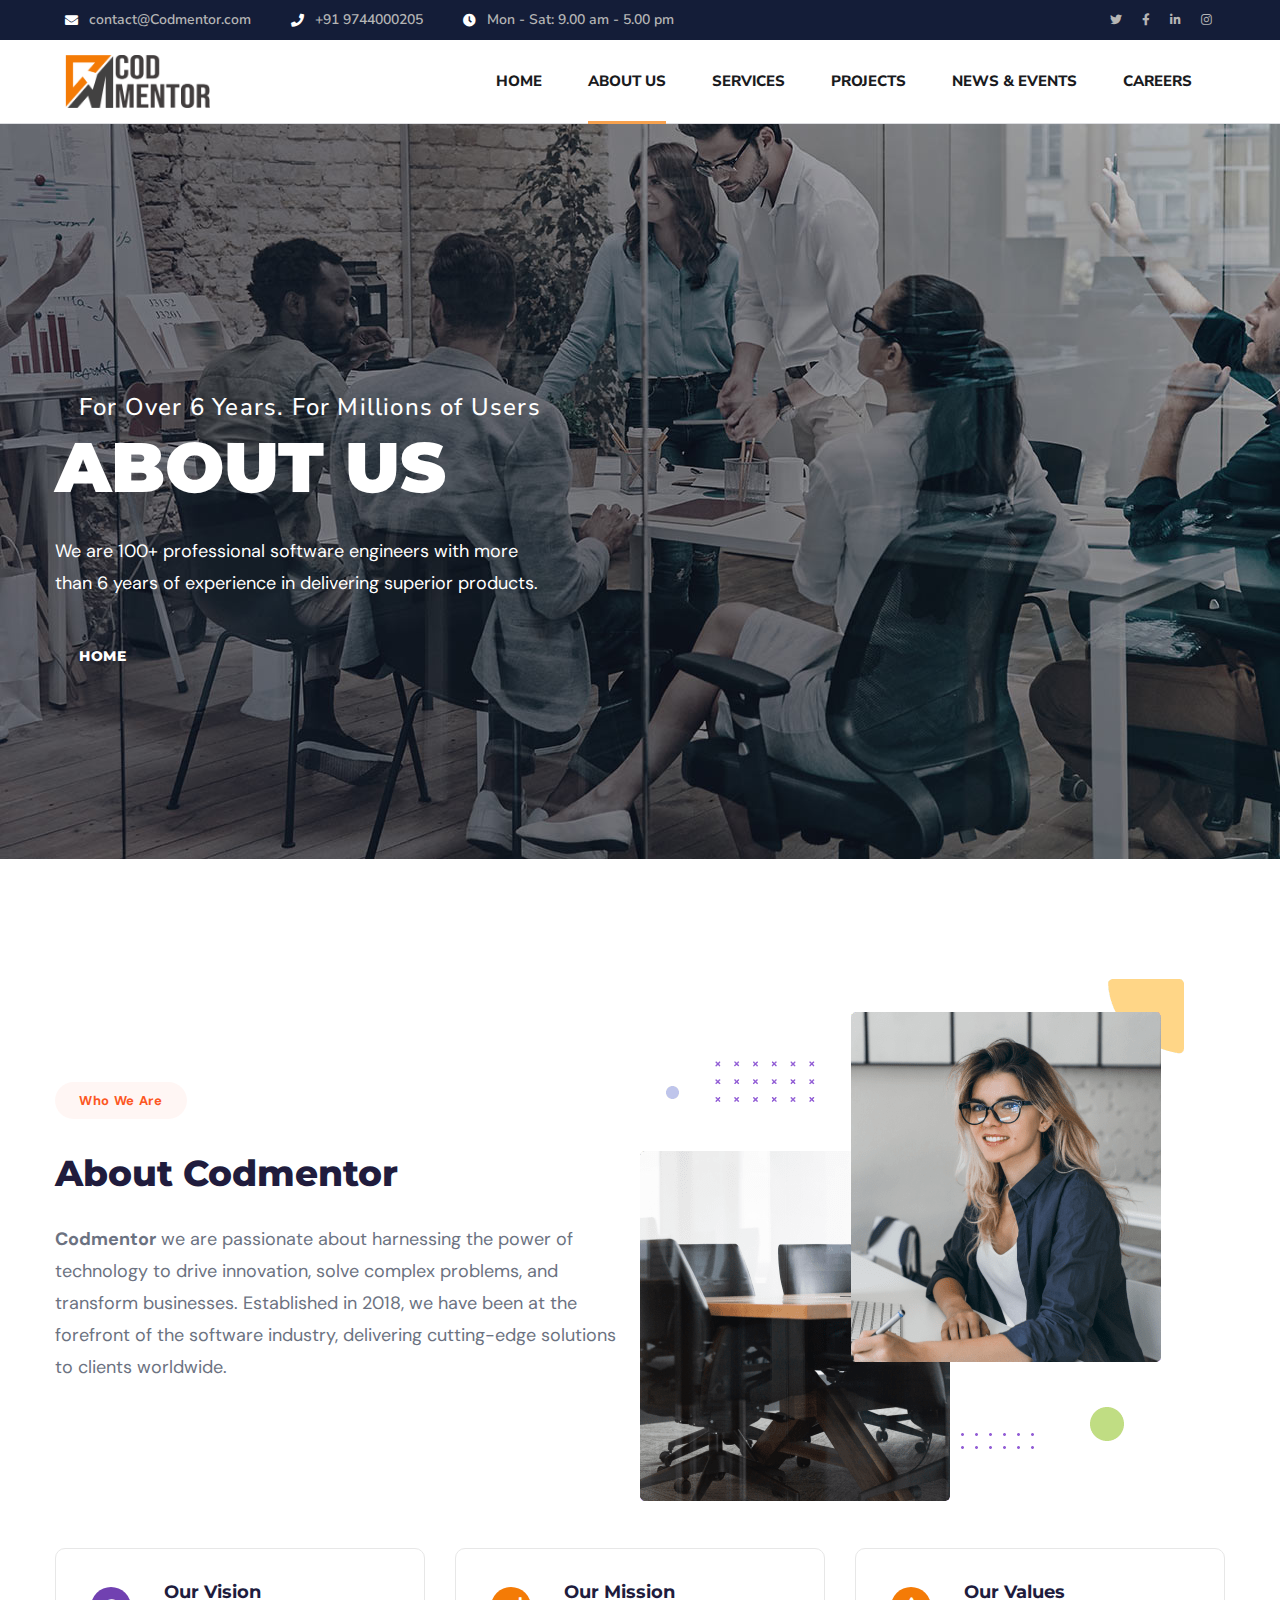
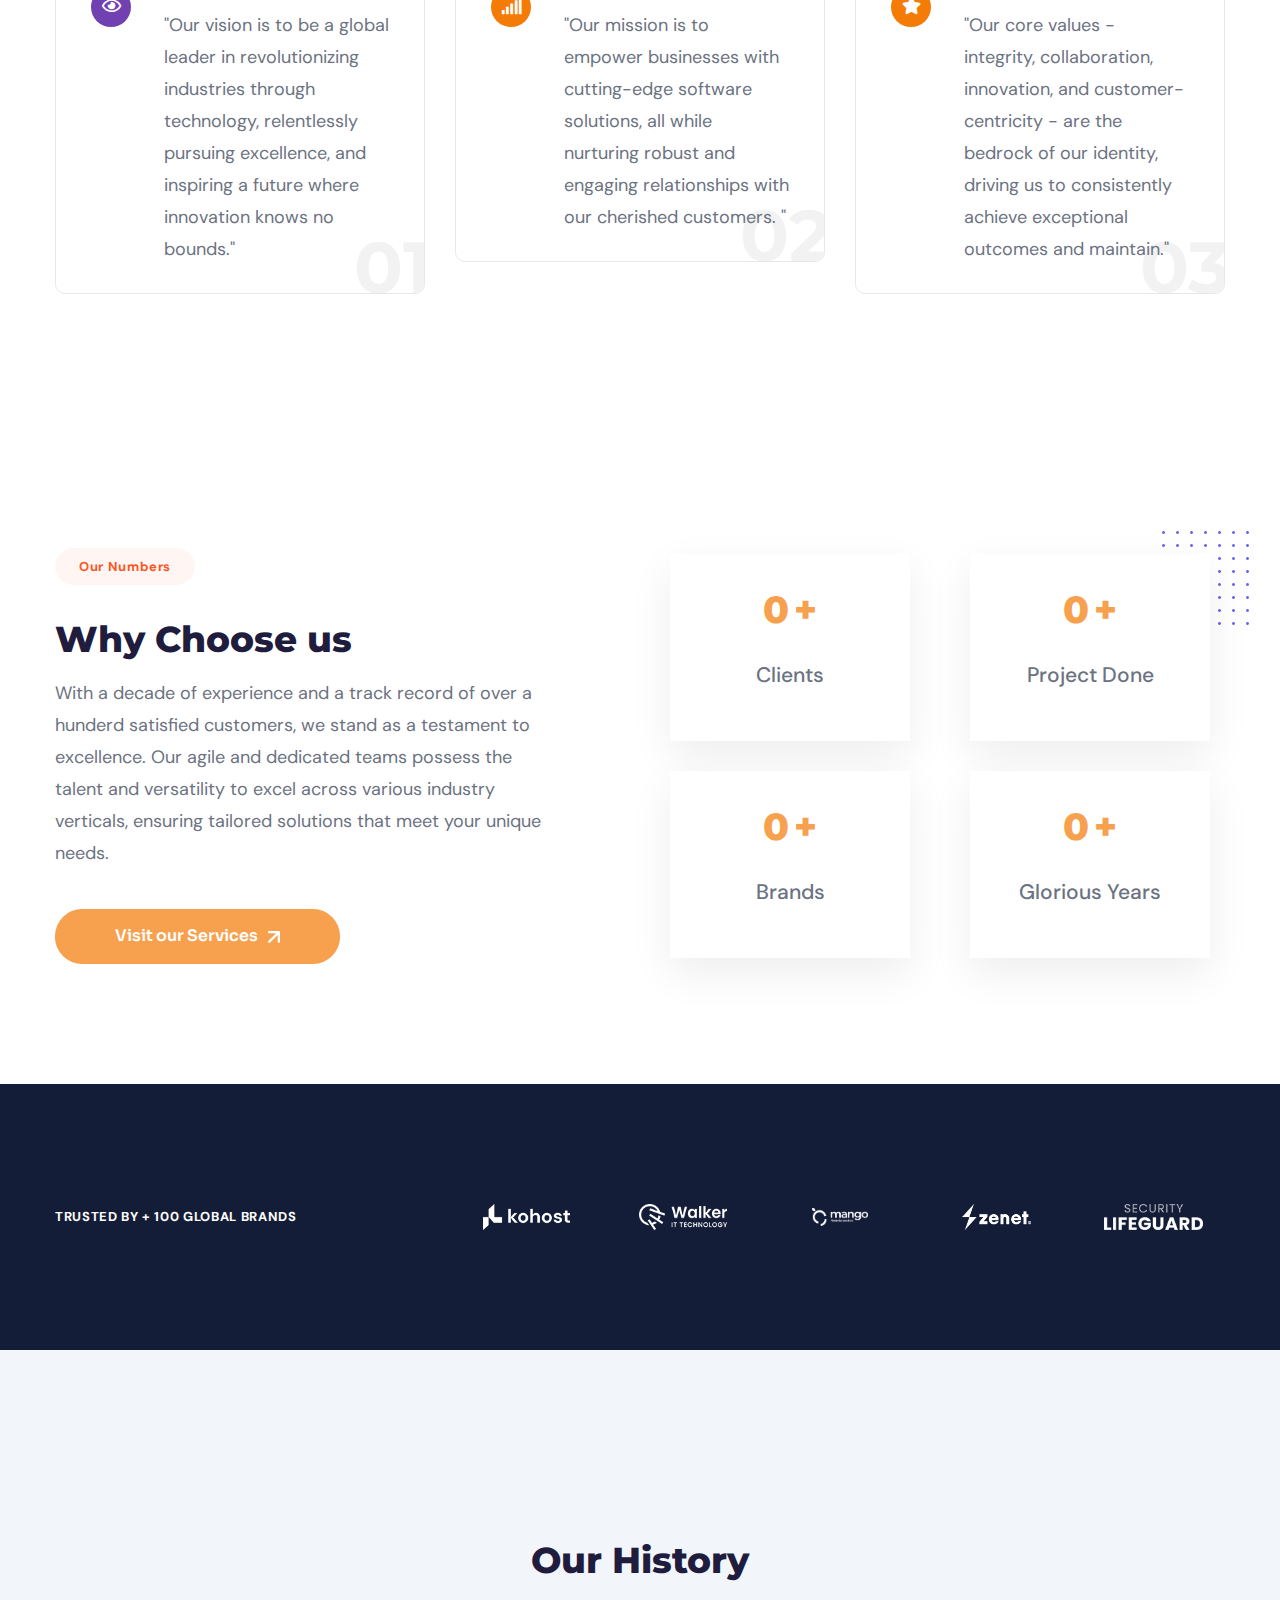
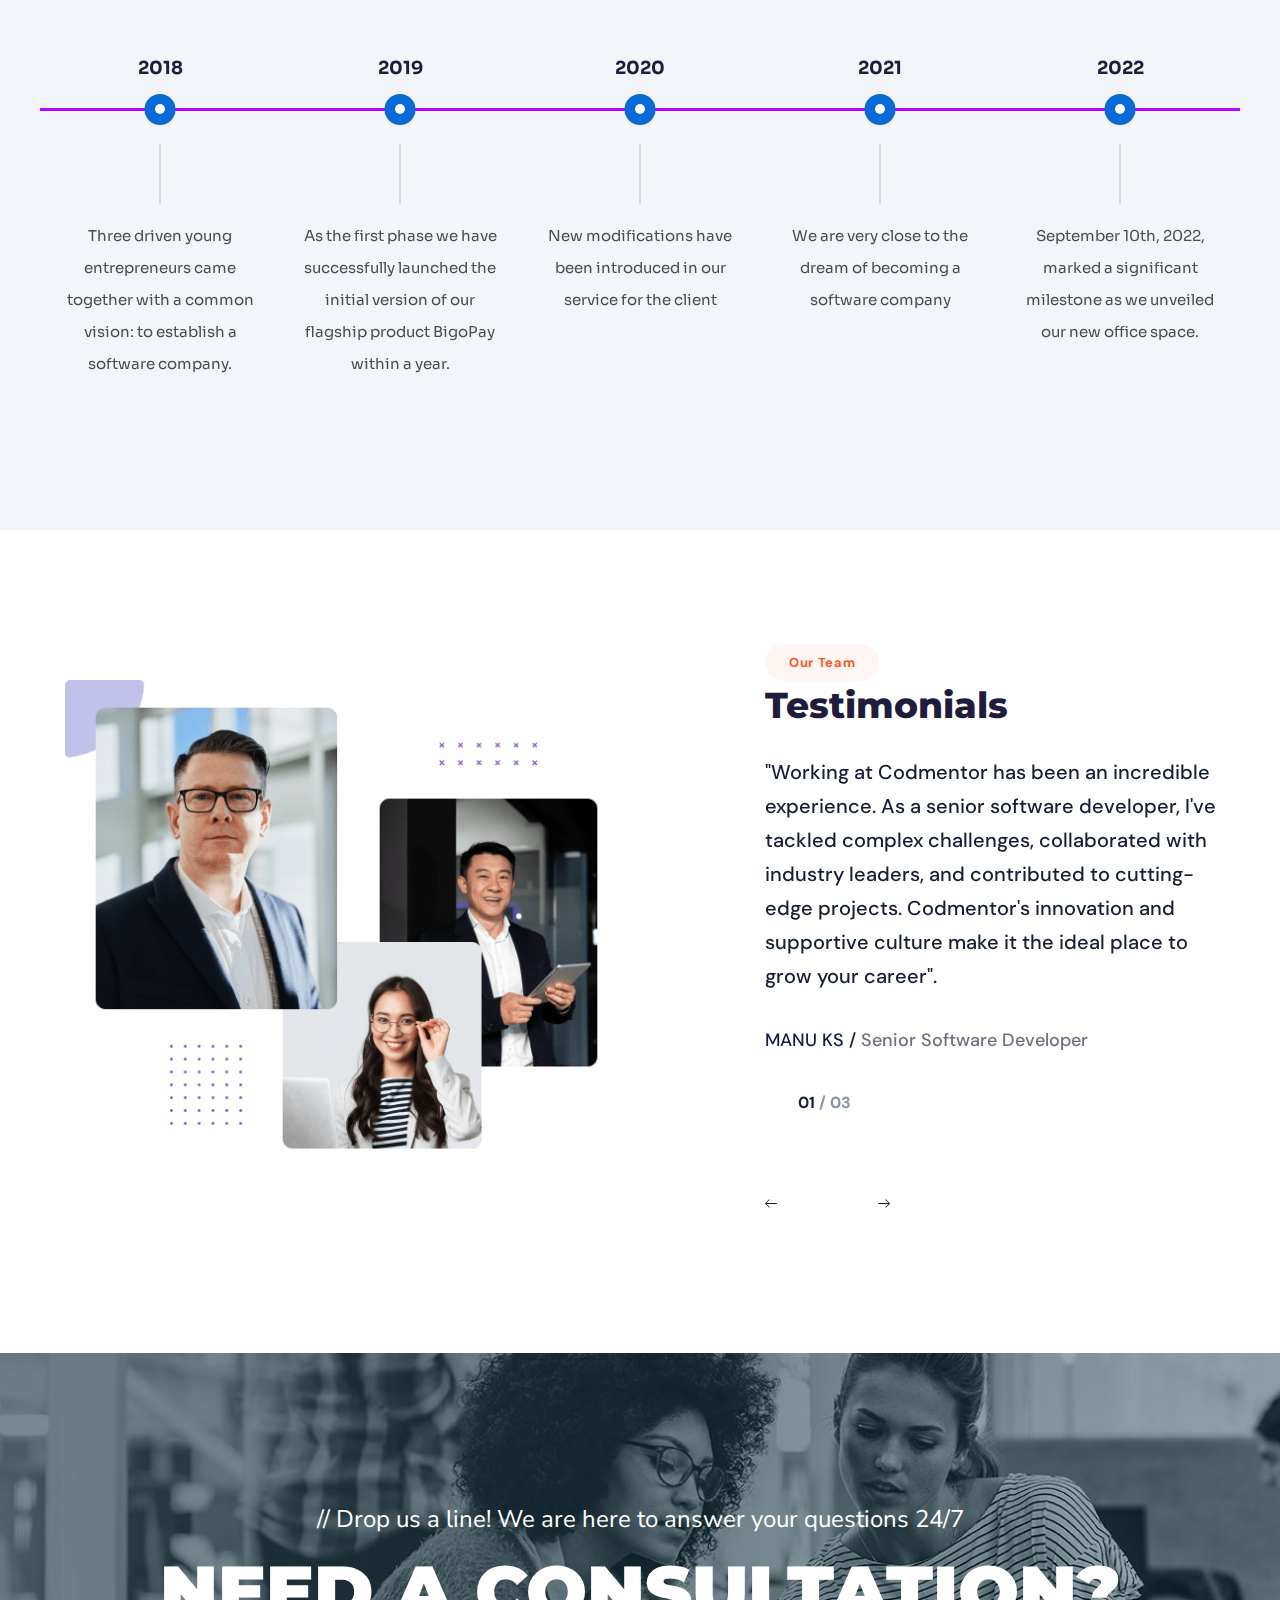
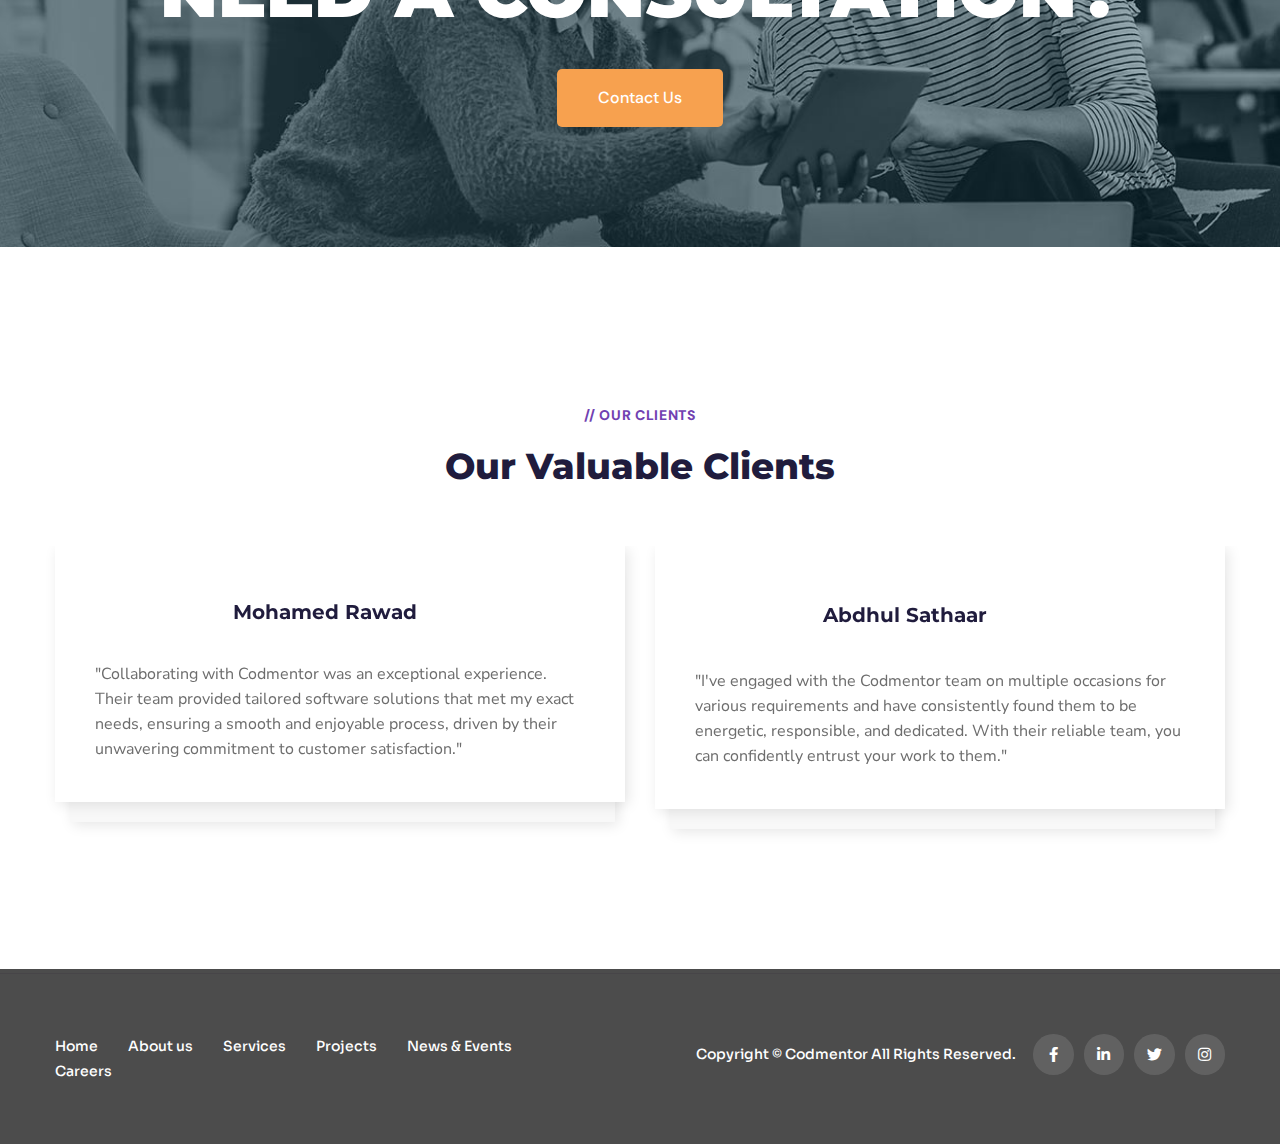
==== commit 47862207: "all contents and some pages design change" ====
--- a/about-us.html
+++ b/about-us.html
@@ -139,14 +139,15 @@
                 </div>
             </div>
         </header>
+        <!-- topi-img section -->
         <section class="top-v5">
                 <div class="container">
                     <div class="row">
                         <div class="col-xl-6 col-lg-12 align-self-center">
                             <div class="top-left-v5">
                                 <div class="ot-heading">
-                                    <span>// For Over 6 Years. For Millions of Users</span>
-                                    <h2 class="main-heading">Enterprise Apps Development</h2>
+                                    <span>For Over 6 Years. For Millions of Users</span>
+                                    <h2 class="main-heading">ABOUT US</h2>
                                 </div>
                                 <p class="sub-text">We are 100+ professional software engineers with more than 6 years of experience in delivering superior products.</p>
                                 <div class="video-popup style-3">
@@ -373,6 +374,7 @@
         </div>
     </section>  -->
    
+    <!-- numbers  -->
      <section class="about-offer">
         <div class="container">
       
@@ -394,9 +396,11 @@
                         <!-- <div class="ot-button">
                             <a href="#" class="octf-btn octf-btn-primary">Visit Our Brochure</a>
                         </div> -->
-                        <a href="#" class="octf-btn btn-main-14">
+                        <a href="service.html" class="octf-btn btn-main-14">
                             <span class="d-flex">
-                                <span class="align-self-center">Visit our Brochure</span>
+                                <span  class="align-self-center"> Visit our Services
+                               
+                                </span>
                                 <span class="align-self-center">
                                     <svg xmlns="http://www.w3.org/2000/svg" xmlns:xlink="http://www.w3.org/1999/xlink" viewBox="0 0 268.115 268.115"><g><g xmlns="http://www.w3.org/2000/svg"><g><path d="m268.038 242.623s0-216.903 0-217.131c0-13.656-11.608-25.492-25.492-25.492 0 0-216.903 0-217.131 0-12.974 0-24.354 10.698-25.264 23.67-1.138 14.566 10.924 27.312 25.264 27.312h155.679s-173.205 173.205-173.659 173.659c-22.76 22.76 12.746 59.176 35.961 35.961l173.659-173.658v155.679c0 13.884 11.608 25.492 25.492 25.492 14.111-.001 25.491-11.381 25.491-25.492z" data-original="#000000"></path></g></g></g></svg>
                                 </span>
@@ -489,7 +493,7 @@
             </div>
         </div>
     </section>
-
+<!-- roadmap -->
      <section class="token-14 py-0" id="token">
         <div class="container">
             <div id="roadmap">
@@ -511,30 +515,30 @@
                             <div class="roadmap-slide owl-theme owl-carousel">
                                 <div class="roadmap-item">
                                     <h6>2018</h6>
-                                    <p>Idea for start ICO platform</p>
+                                    <p>Three driven young entrepreneurs came together with a common vision: to establish a software company.</p>
                                 </div>
 
                                 <div class="roadmap-item">
                                     <h6>2019</h6>
-                                    <p>Traiding platform is launched</p>
+                                    <p>As the first phase we have successfully launched the initial version of our flagship product BigoPay within a year.</p>
                                 </div>
 
                                 <div class="roadmap-item">
                                     <h6>2020</h6>
-                                    <p>Start of the ICO token first</p>
+                                    <p>New modifications have been introduced in our service for the client</p>
                                 </div>
                                 <div class="roadmap-item">
                                     <h6>2021</h6>
-                                    <p>ICO Mobile App full version release</p>
+                                    <p>We are very close to the dream of becoming a software company</p>
                                 </div>
                                 <div class="roadmap-item">
                                     <h6>2022</h6>
-                                    <p>Idea for start ICO platform</p>
-                                </div>
-                                <div class="roadmap-item">
+                                    <p>September 10th, 2022, marked a significant milestone as we unveiled our new office space.</p>
+                                </div>
+                                <!-- <div class="roadmap-item">
                                     <h6>2023</h6>
                                     <p>Start of the ICO concept</p>
-                                </div>
+                                </div> -->
                             </div>
                         </div>
                     </div>
@@ -703,42 +707,36 @@
                             <div class="ot-testimonials-slider-15 owl-carousel owl-theme">
                                 <div class="testi-item">
                                     <div class="ttext">
-                                        “Very well thought out and articutate communication. Clear milestones,
-                                        deadtines and fast work. Patience. Infinite patience. No shortcuts. Even if
-                                        the client is being careless. The best part...always solving problems with
-                                        great original ideas.”
+                                        "Working at Codmentor has been an incredible experience. As a senior software developer, I've tackled complex challenges, collaborated with industry leaders, and contributed to cutting-edge projects.
+                                         Codmentor's innovation and supportive culture make it the ideal place to grow your career".
                                     </div>
                                     <div class="t-head">
                                         <div class="tinfo">
-                                            <h6>Courtney Henry / <span>Customers in U.S.A</span></h6>
+                                            <h6>MANU KS / <span>Senior Software Developer</span></h6>
                                         </div>
                                     </div>
                                     <div class="pagingInfo"><span>01</span> / 03</div>
                                 </div>
                                 <div class="testi-item">
                                     <div class="ttext">
-                                        “Even if the client is being careless. The best part...always solving
-                                        problems with great original ideas. Very well thought out and articutate
-                                        communication. Clear milestones, deadtines and fast work. Patience. Infinite
-                                        patience. No shortcuts.”
+                                        "My time at Codmentor as a designer has been truly amazing. The creative freedom, collaborative spirit, and unwavering commitment to excellence have fueled some of my best work. 
+                                        Codmentor is where design truly matters, and I'm proud to be part of a team that consistently delivers exceptional visual experiences."
                                     </div>
                                     <div class="t-head">
                                         <div class="tinfo">
-                                            <h6>Marry Tonheim / <span>Customers in UK</span></h6>
+                                            <h6>SARANG RAJ VA/ <span>Web & Graphic Designer</span></h6>
                                         </div>
                                     </div>
                                     <div class="pagingInfo"><span>02</span> / 03</div>
                                 </div>
                                 <div class="testi-item">
                                     <div class="ttext">
-                                        “Clear milestones, deadtines and fast work. Patience. Infinite patience. No
-                                        shortcuts. Even if the client is being careless. The best part...always
-                                        solving problems with great original ideas. Very well thought out and
-                                        articutate communication.”
+                                        "My role as an Office Administrator at Codmentor has been incredibly fulfilling. The company's commitment to efficiency and organization is evident in every aspect of our operations. As an Office Administrator, I've had the opportunity to streamline processes, manage resources effectively, and create a productive and welcoming office environment. 
+                                        I'm proud to contribute to the company's smooth operation and success."
                                     </div>
                                     <div class="t-head">
                                         <div class="tinfo">
-                                            <h6>Anna Richmond / <span>Customers in SA</span></h6>
+                                            <h6>HARSHIDA K / <span>Office Administrator</span></h6>
                                         </div>
                                     </div>
                                     <div class="pagingInfo"><span>03</span> / 03</div>
@@ -904,12 +902,12 @@
                                     <div class="t-head flex-middle">
                                         <img src="images/about -client6.png" alt="Emilia Clarke" class="lazyloaded" data-ll-status="loaded">
                                             <div class="tinfo">
-                                                <h6>SoftTech,</h6>
-                                                <span>Manager of Company</span>                             
+                                                <h6> Mohamed Rawad</h6>
+                                                <!-- <span>Manager of Company</span>                              -->
                                             </div>
                                     </div>
                                     <div class="ttext">
-                                        "Patience. Infinite patience. No shortcuts. Very well thought out and articulate communication. Clear milestones, deadlines and fast work. Even if the client is being careless. The best part...always solving problems with great original ideas!."                           
+                                        "Collaborating with Codmentor was an exceptional experience. Their team provided tailored software solutions that met my exact needs, ensuring a smooth and enjoyable process, driven by their unwavering commitment to customer satisfaction."                           
                                     </div>
                                 </div>
                             </div>
@@ -919,45 +917,17 @@
                                     <div class="t-head flex-middle">
                                         <img src="images/about -client3.png" alt="Emilia Clarke" class="lazyloaded" data-ll-status="loaded">
                                             <div class="tinfo">
-                                                <h6>Moonkle LTD,</h6>
-                                                <span>Client of Company</span>                             
+                                                <h6>Abdhul Sathaar</h6>
+                                                <!-- <span>Client of Company</span>                              -->
                                             </div>
                                     </div>
                                     <div class="ttext">
-                                        "Very well thought out and articulate communication. Clear milestones, deadlines and fast work. Patience. Infinite patience. No shortcuts. Even if the client is being careless. The best part...always solving problems with great original ideas!."                           
-                                    </div>
-                                </div>
-                            </div>
-                            <div class="testi-item">
-                                <div class="layer1"></div>
-                                <div class="layer2">
-                                    <div class="t-head flex-middle">
-                                        <img src="images/about -client6.png" alt="Emilia Clarke" class="lazyloaded" data-ll-status="loaded">
-                                            <div class="tinfo">
-                                                <h6>SoftTech,</h6>
-                                                <span>Manager of Company</span>                             
-                                            </div>
-                                    </div>
-                                    <div class="ttext">
-                                        "Patience. Infinite patience. No shortcuts. Very well thought out and articulate communication. Clear milestones, deadlines and fast work. Even if the client is being careless. The best part...always solving problems with great original ideas!."                           
-                                    </div>
-                                </div>
-                            </div>
-                            <div class="testi-item">
-                                <div class="layer1"></div>
-                                <div class="layer2">
-                                    <div class="t-head flex-middle">
-                                        <img src="images/about -client3.png" alt="Emilia Clarke" class="lazyloaded" data-ll-status="loaded">
-                                            <div class="tinfo">
-                                                <h6>Moonkle LTD,</h6>
-                                                <span>Client of Company</span>                             
-                                            </div>
-                                    </div>
-                                    <div class="ttext">
-                                        "Very well thought out and articulate communication. Clear milestones, deadlines and fast work. Patience. Infinite patience. No shortcuts. Even if the client is being careless. The best part...always solving problems with great original ideas!."                           
-                                    </div>
-                                </div>
-                            </div>
+                                        "I've engaged with the Codmentor team on multiple occasions for various requirements and have consistently found them to be energetic, responsible, and dedicated. With their reliable team, you can confidently entrust your work to them."                           
+                                    </div>
+                                </div>
+                            </div>
+                            
+                            
                         </div>
                     </div>
                 </div>
--- a/css/style.css
+++ b/css/style.css
@@ -7785,6 +7785,16 @@
   padding: 265px 0 170px 0;
 }
 
+
+
+.top-v5p {
+  background-color: #0E0A31;
+  background-image: url(../images/prhead.jpg);
+  background-position: bottom center;
+  background-repeat: no-repeat;
+  padding: 265px 0 170px 0;
+}
+
 .top-left-v5 .ot-heading {
   margin: 0 -60px 0 0;
   padding: 0 0 20px 0;
@@ -7825,7 +7835,7 @@
 
 .top-v5s {
   background-color: #0E0A31;
-   background-image: url(../images/sls.jpeg); 
+   background-image: url(../images/home15-image3.jpg); 
   background-position: bottom center;
   background-repeat: no-repeat;
   padding: 265px 0 170px 0;
@@ -15548,7 +15558,7 @@
 .roadmap-item p {
   color: #4c4c4c;
   font-family: "Sora", Sans-serif;
-  font-size: 16px;
+  font-size: 15px;
 }
 
 .roadmap-item:after {
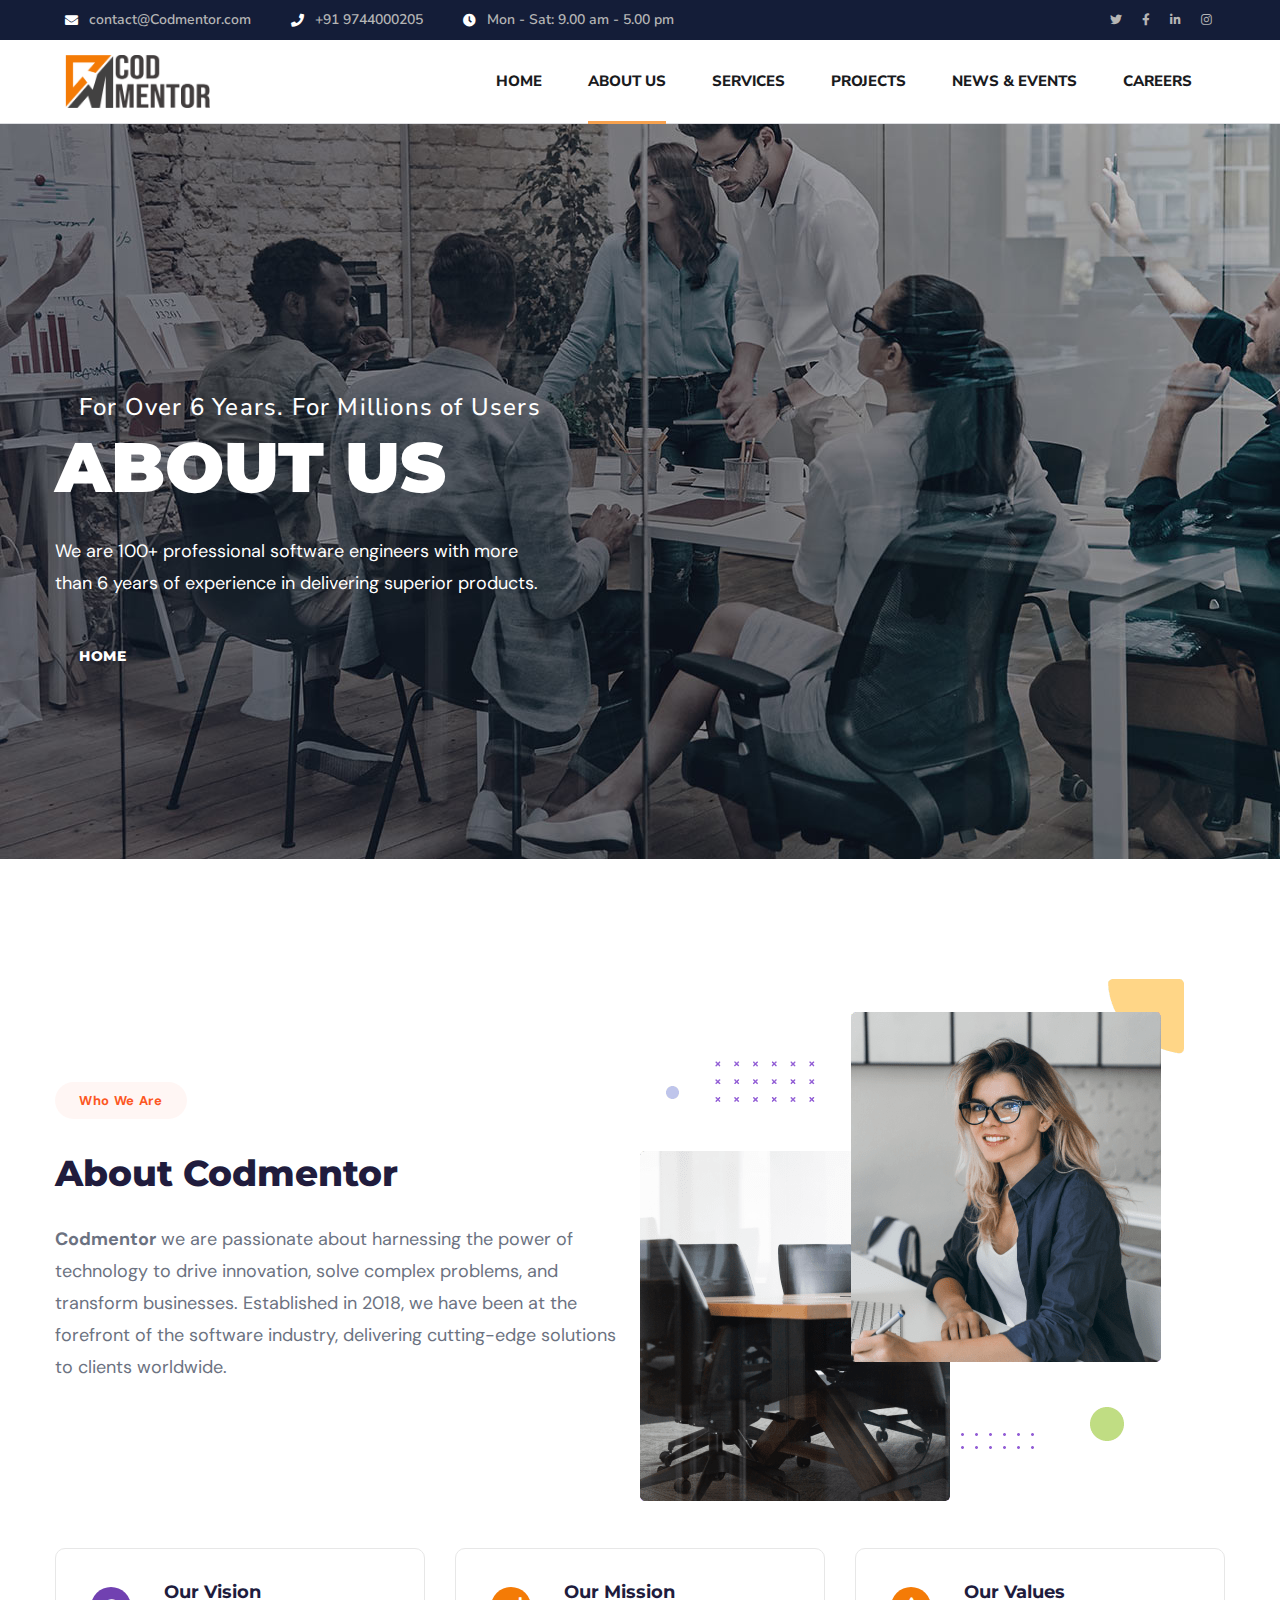
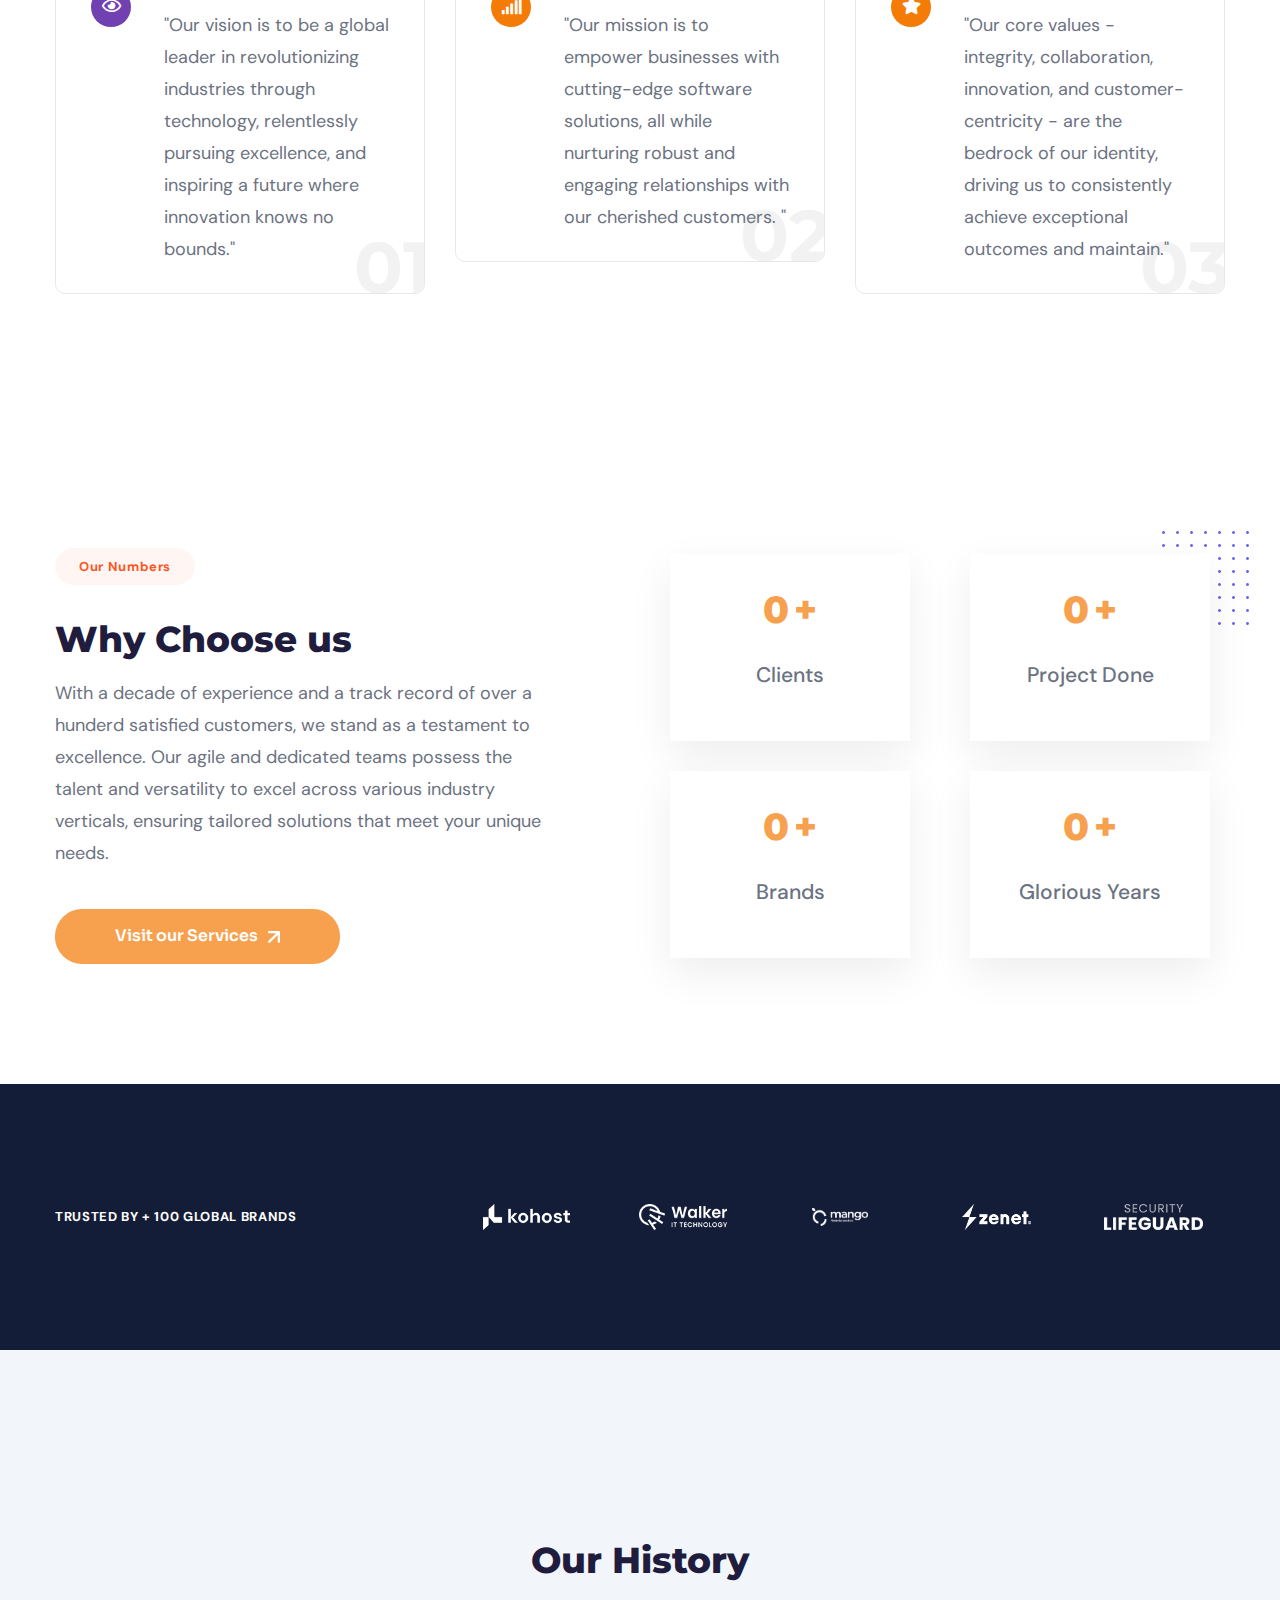
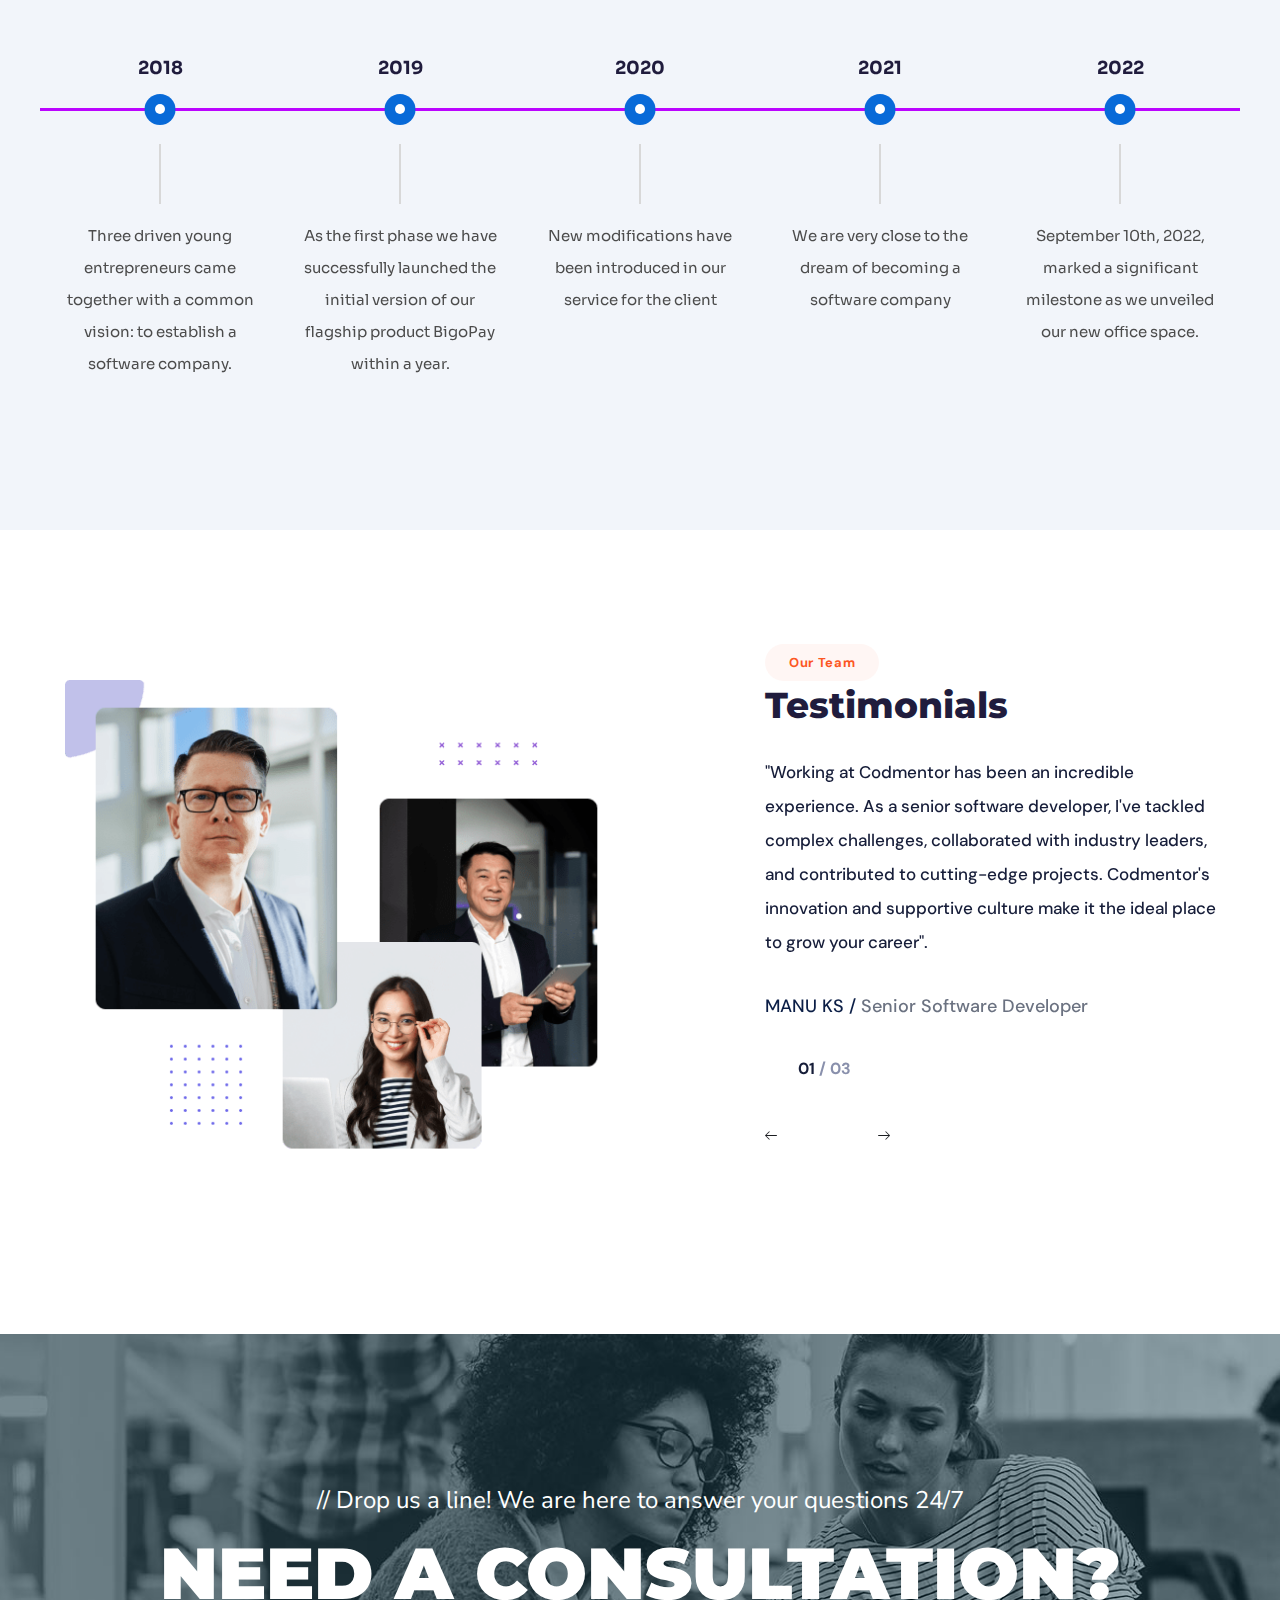
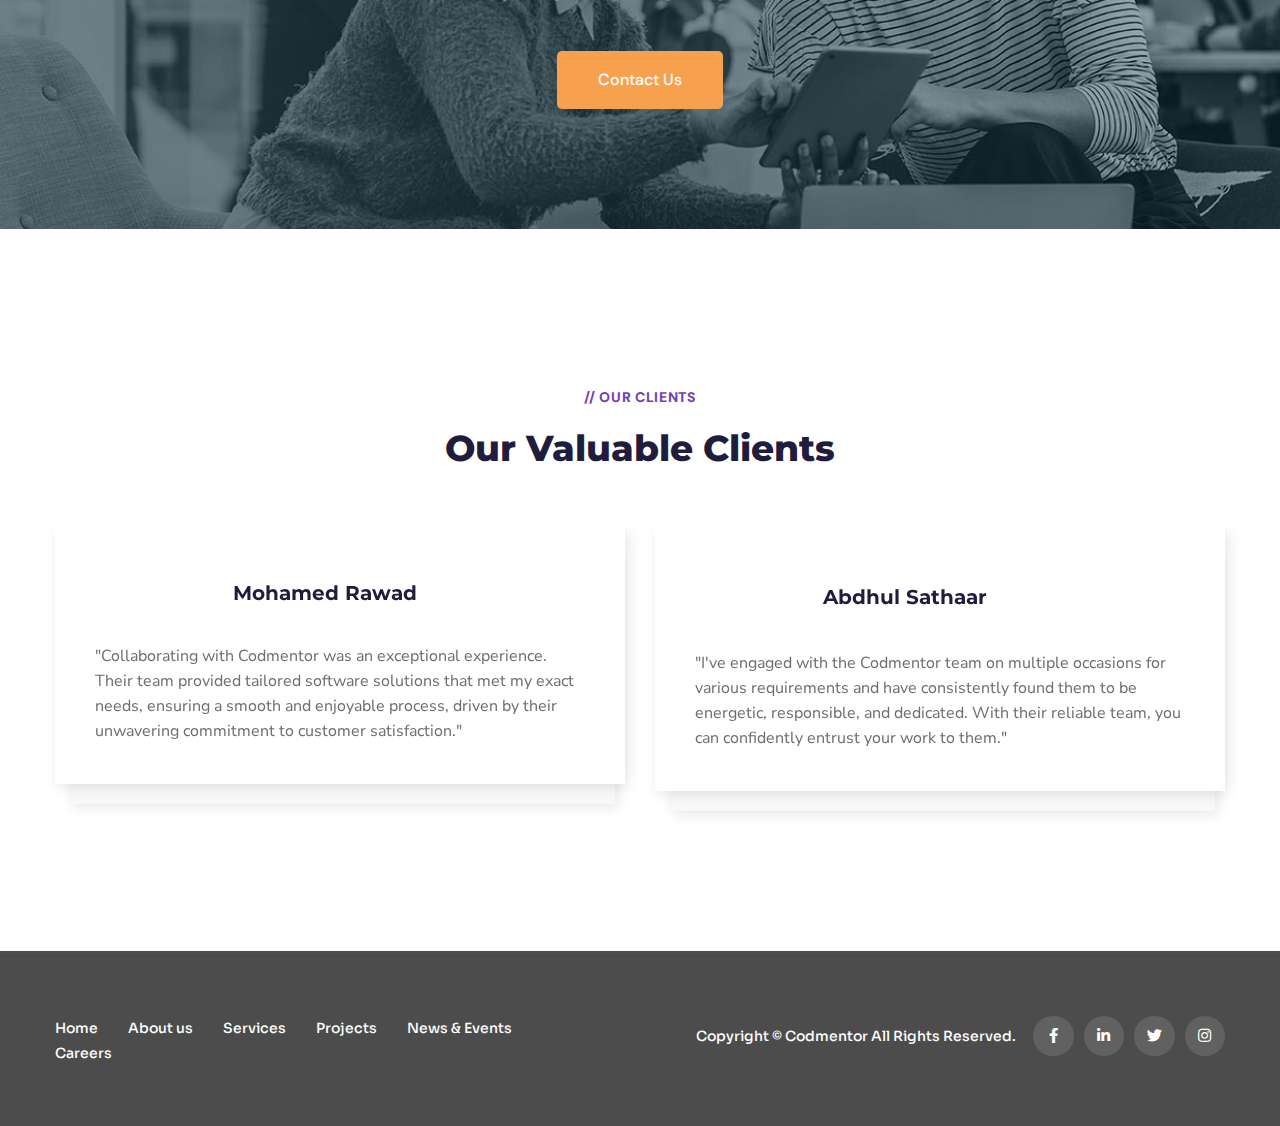
==== commit 51d8a6af: "changes aal" ====
--- a/about-us.html
+++ b/about-us.html
@@ -6,7 +6,7 @@
     <meta http-equiv="X-UA-Compatible" content="IE=edge" />
     <meta name="viewport" content="width=device-width, initial-scale=1, maximum-scale=1" />
     <title>codmentor</title>
-    <link rel="shortcut icon" type="image/x-icon" href="images/favicon.png" />
+    <link rel="shortcut icon" type="image/x-icon" href="images/favicon copy.png" />
     <link rel="stylesheet" href="css/bootstrap.min.css" />
     <link rel="stylesheet" href="css/font-awesome.min.css" />
     <link rel="stylesheet" href="css/flaticon.css" />
--- a/css/style.css
+++ b/css/style.css
@@ -3936,7 +3936,7 @@
 }
 .ot-testimonials-slider-15 .ttext {
   font-family: "DM Sans", Sans-serif;
-  font-size: 20px;
+  font-size: 17px;
   font-weight: 500;
   line-height: 34px;
   color: #161d39;
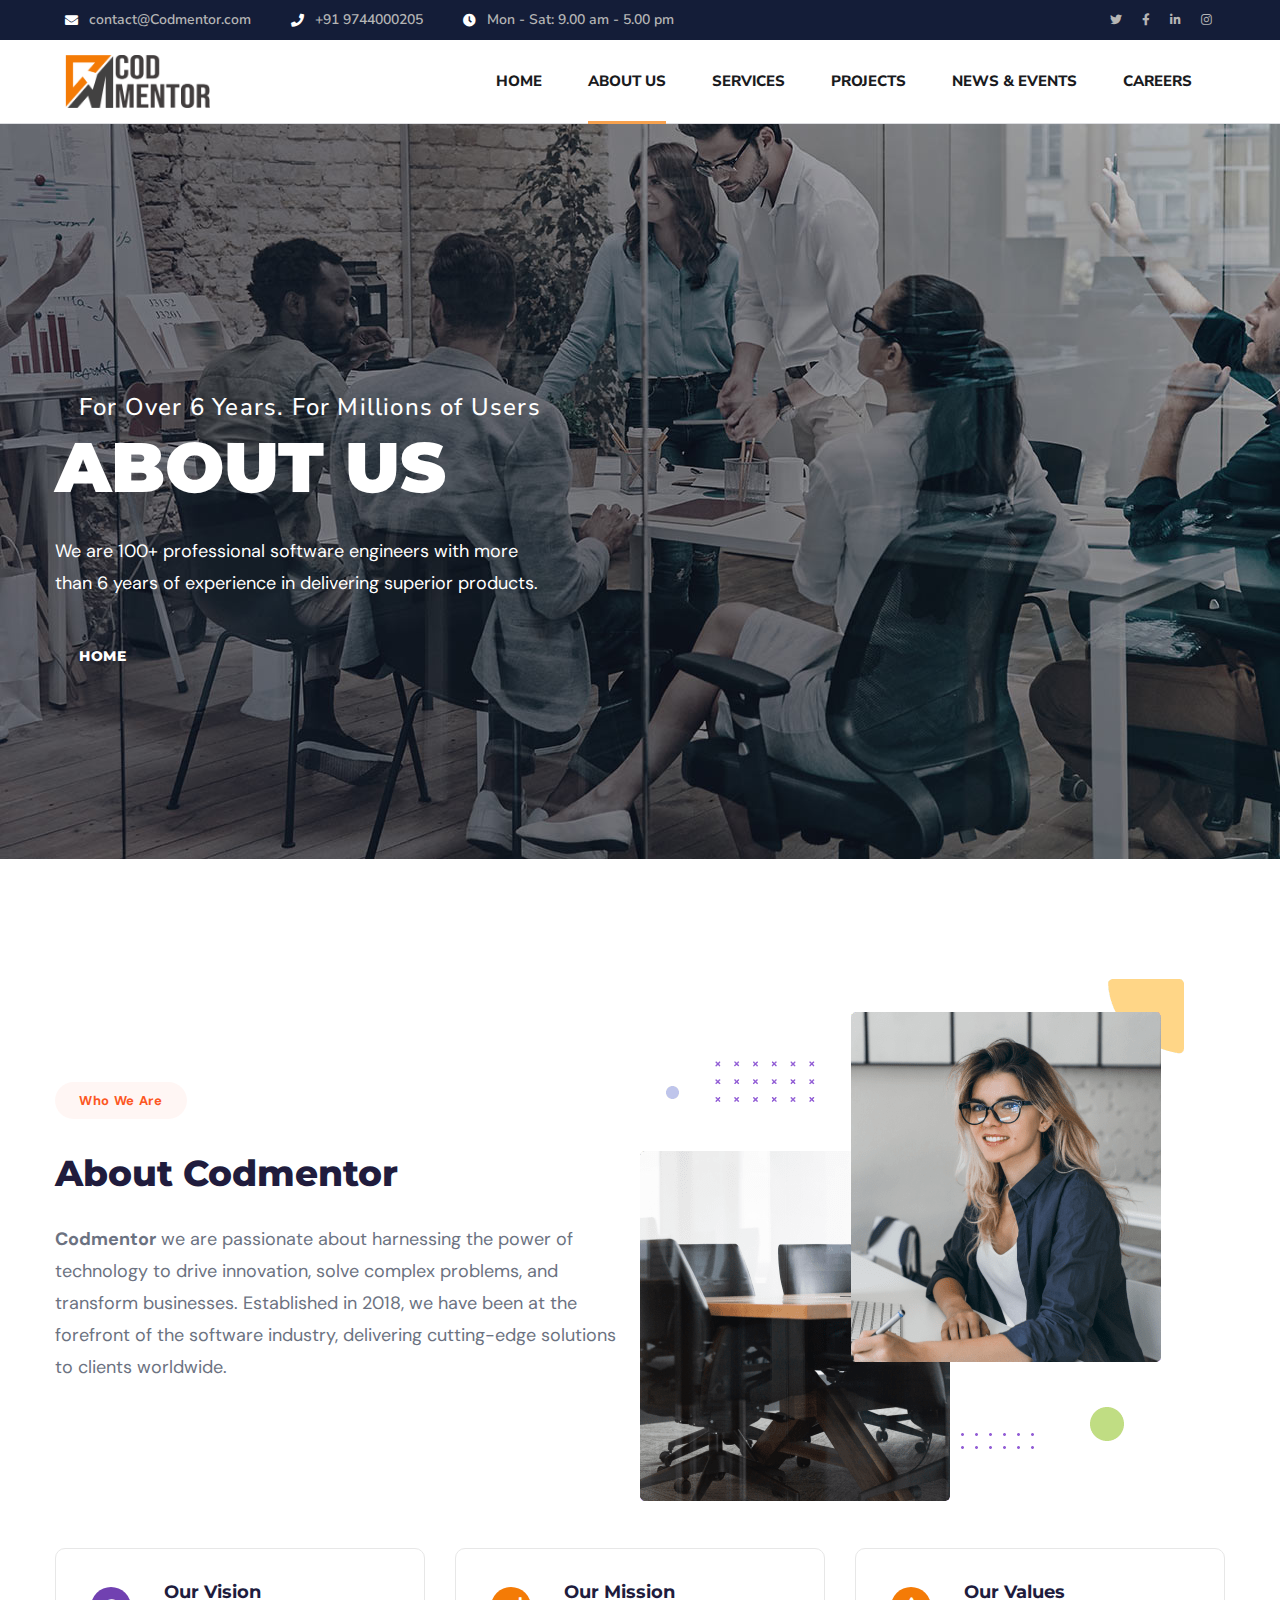
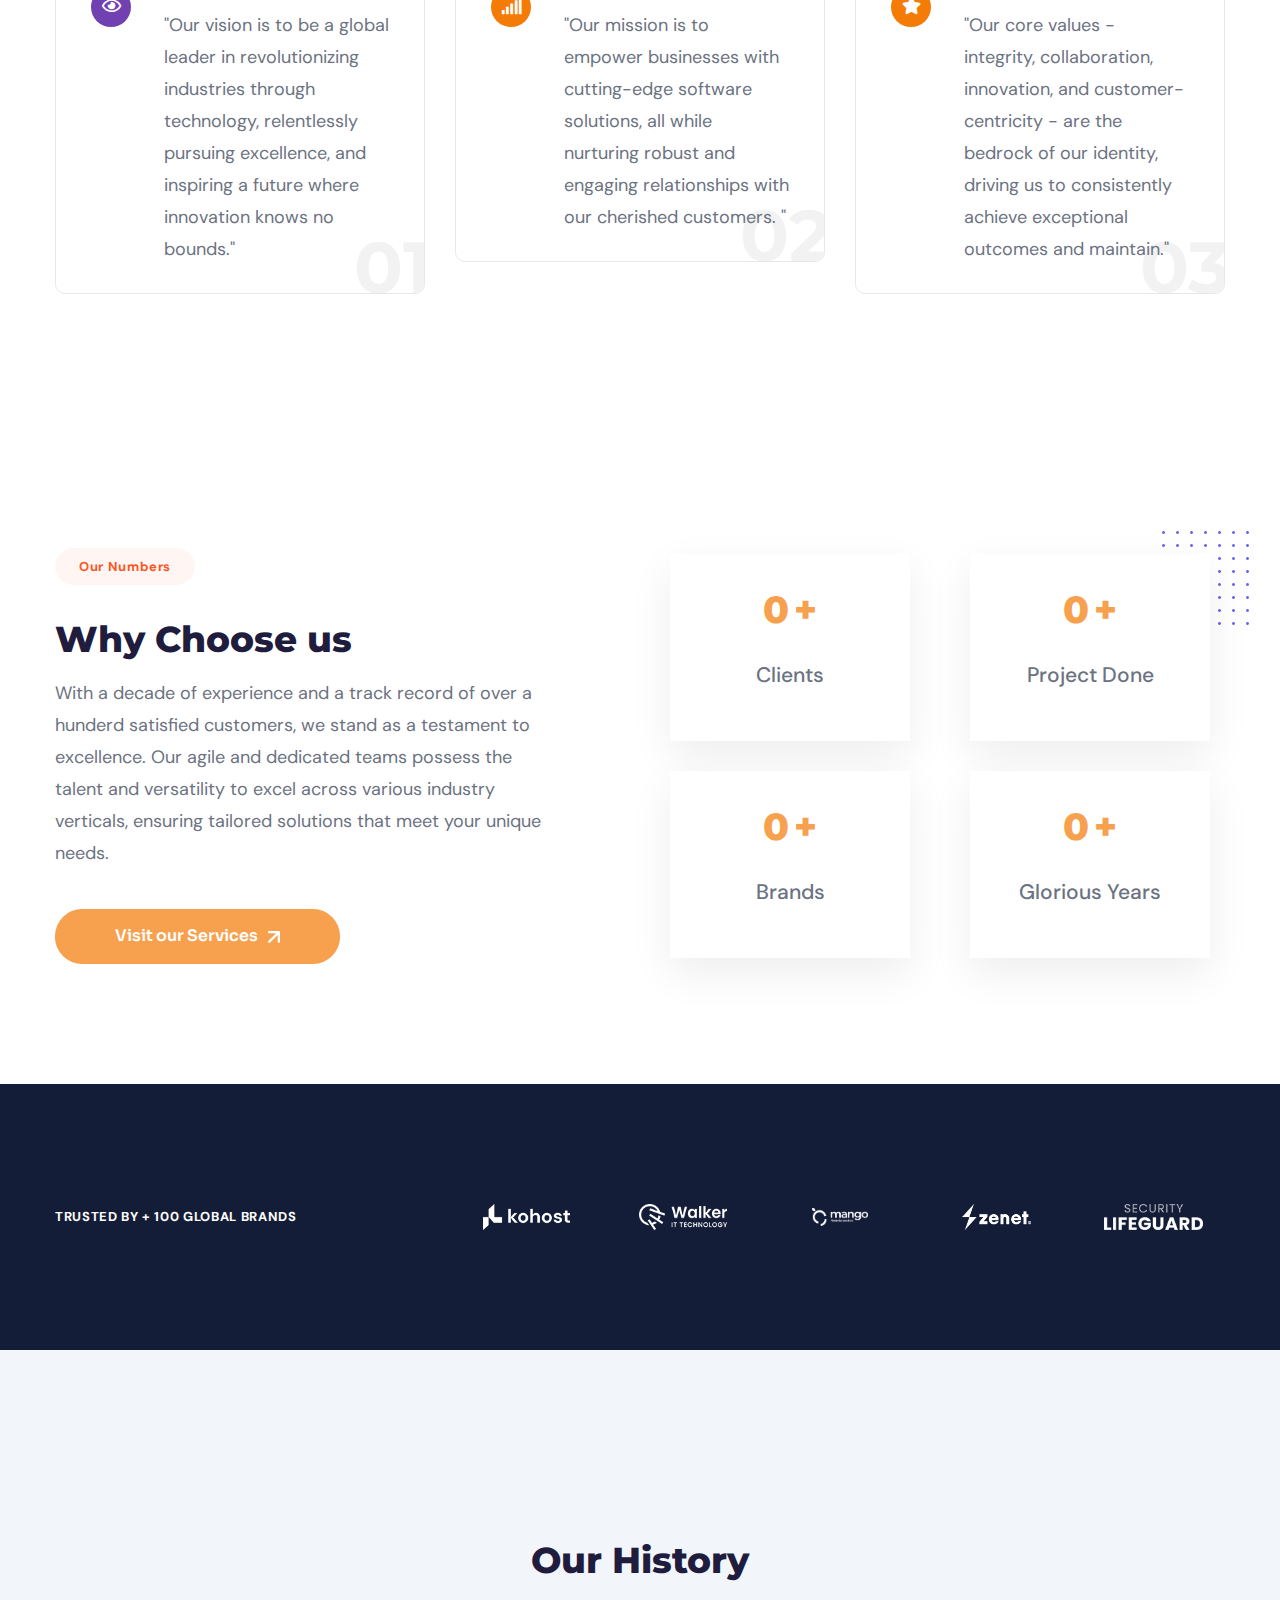
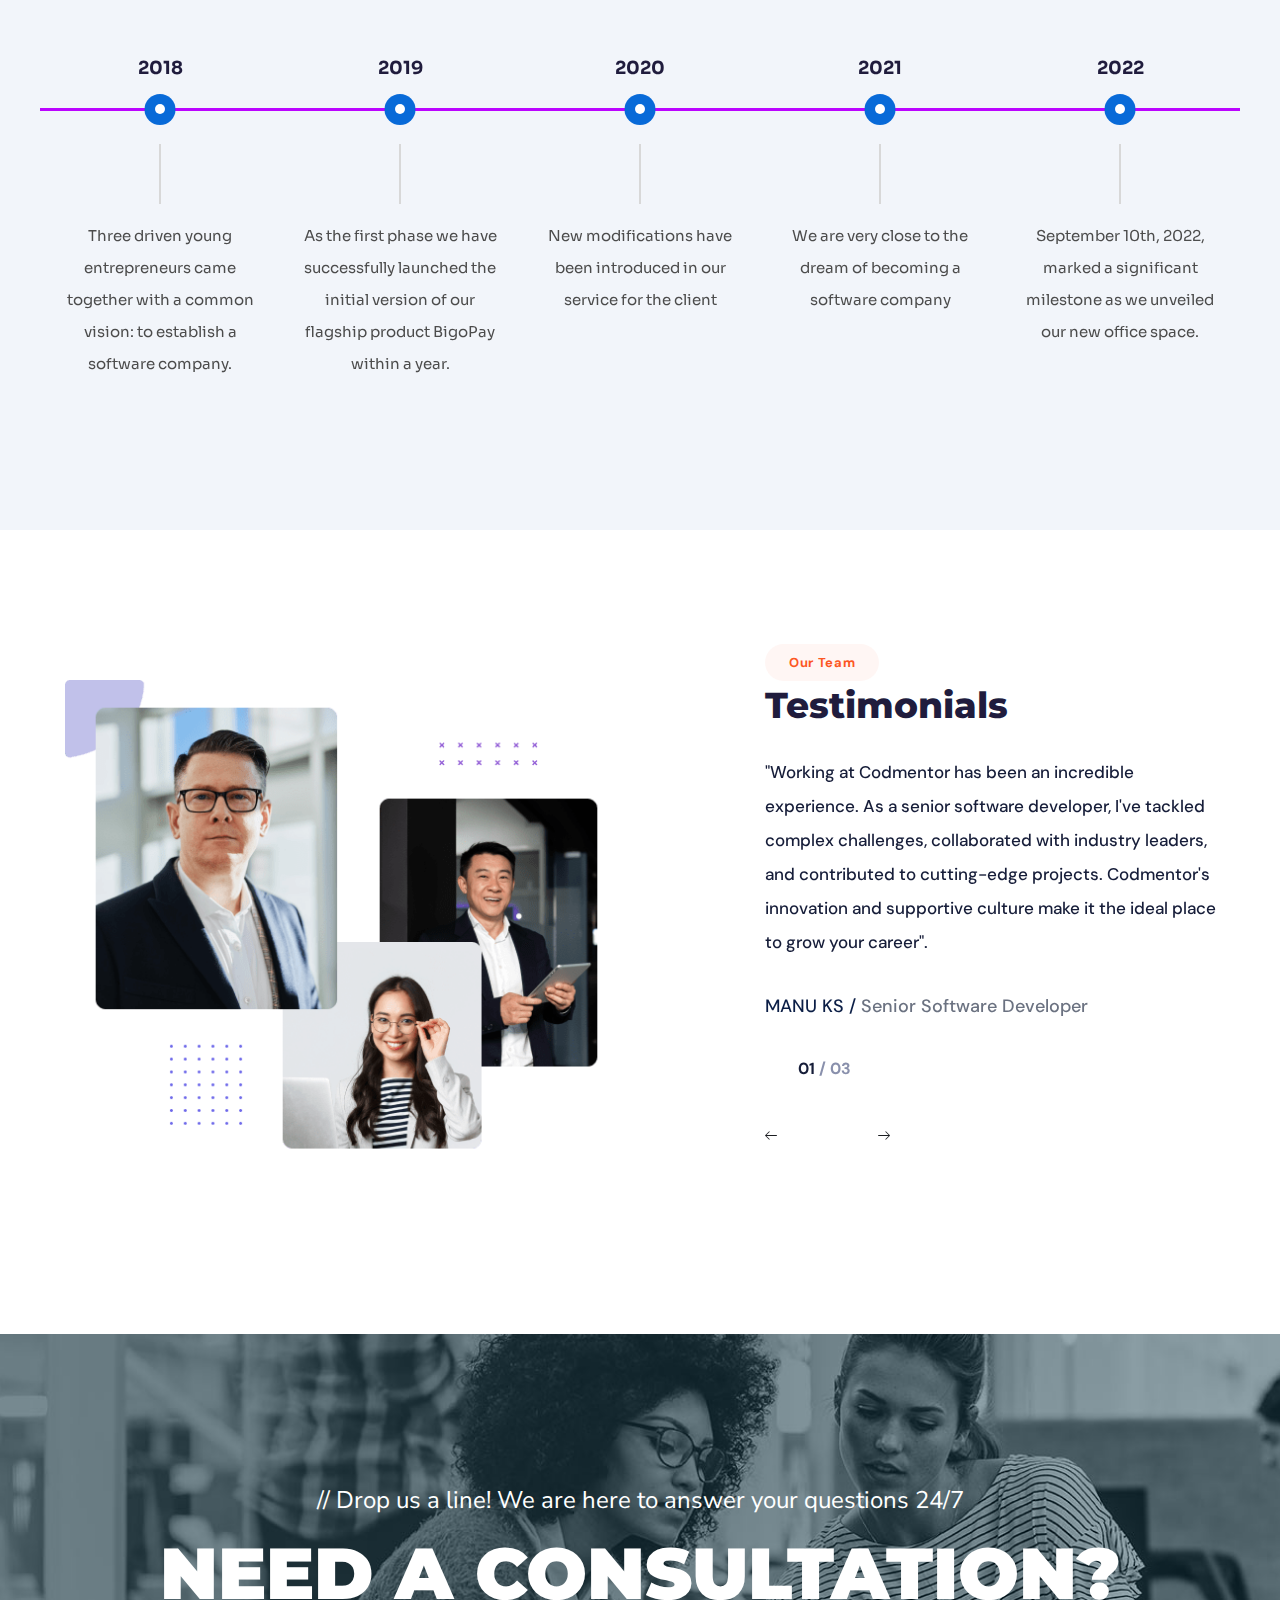
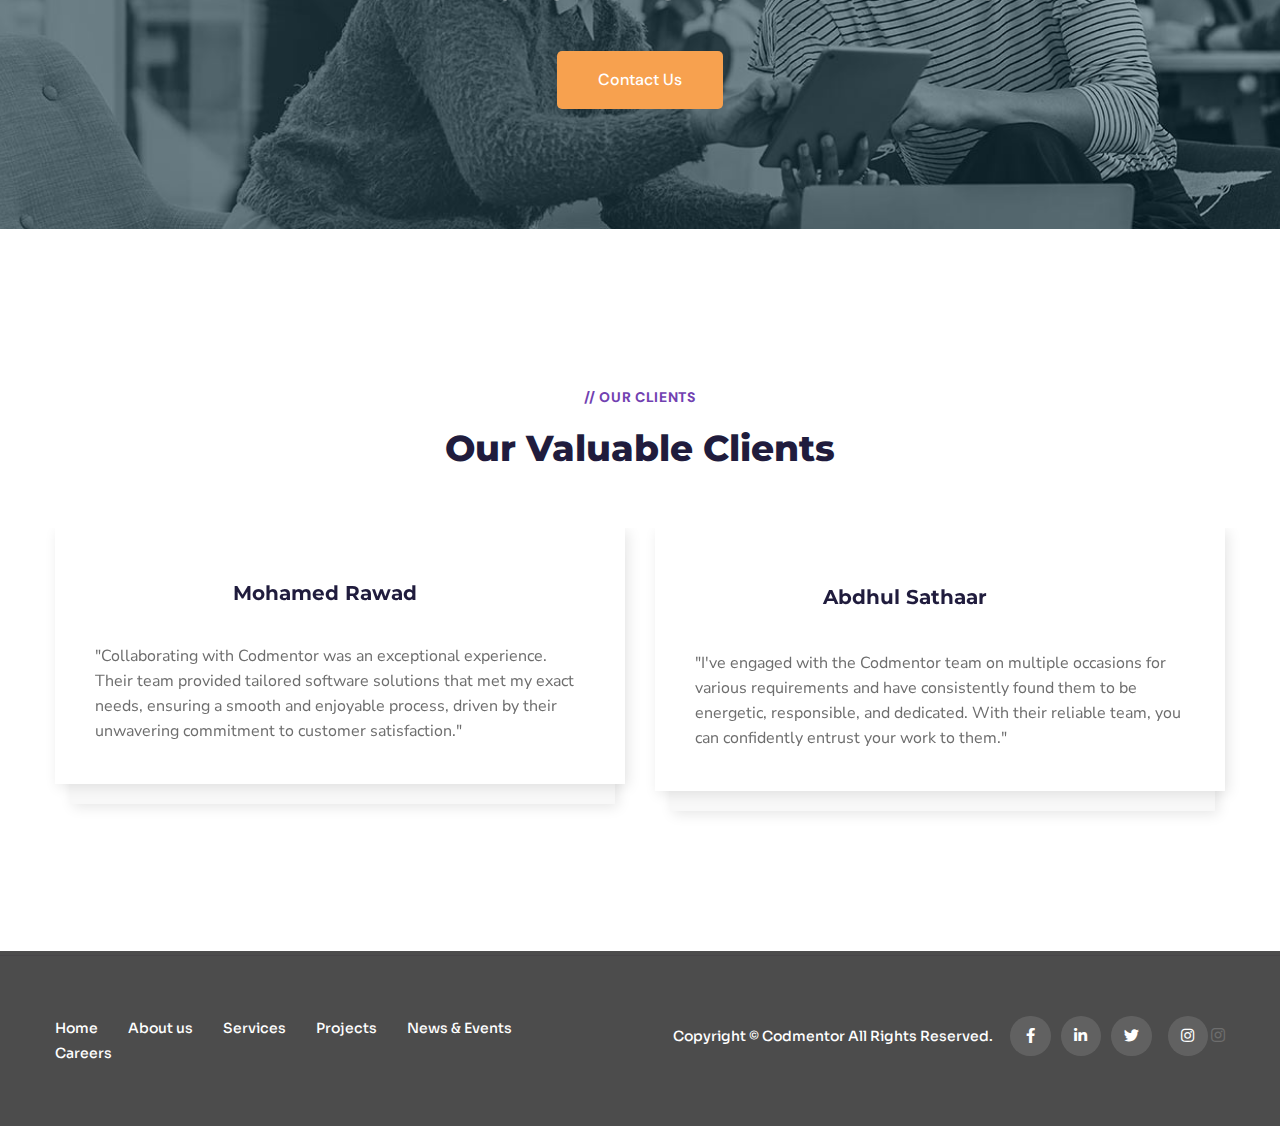
==== commit 4678f4e8: "instagram soicial link and whatsupp support link and mail support  connect" ====
--- a/about-us.html
+++ b/about-us.html
@@ -77,7 +77,8 @@
                                             <li>
                                                 <a href="index.html">Home</a>
                                             </li>
-                                            <li class="current-menu-item current-menu-ancestor"><a href="about-us.html">About us</a></li>
+                                            <li class="current-menu-item current-menu-ancestor"><a
+                                                    href="about-us.html">About us</a></li>
                                             <li><a href="service.html">Services</a></li>
                                             <li><a href="project.html">Projects</a></li>
                                             <li><a href="news-events.html">News & Events</a></li>
@@ -86,15 +87,15 @@
                                     </nav>
                                 </div>
                                 <!-- <div class="text-right TopBtn"> -->
-                                    <!-- Call To Action -->
-                                   <div class="octf-btn-cta"> 
-
-                                        <div class="octf-header-module">
-                                            <div class="btn-cta-group btn-cta-header">
-                                                <a class="octf-btn octf-btn-third" href="contact.html">Free Quote</a>
-                                            </div>
-                                        </div> 
-</div>
+                                <!-- Call To Action -->
+                                <div class="octf-btn-cta">
+
+                                    <div class="octf-header-module">
+                                        <div class="btn-cta-group btn-cta-header">
+                                            <a class="octf-btn octf-btn-third" href="contact.html">Free Quote</a>
+                                        </div>
+                                    </div>
+                                </div>
                                 <!-- </div>  -->
                             </div>
                         </div>
@@ -120,7 +121,8 @@
                                     <a href="index.html">Home</a>
 
                                 </li>
-                                <li class="menu-item-has-children current-menu-item current-menu-ancestor"><a href="about-us.html">About Us</a>
+                                <li class="menu-item-has-children current-menu-item current-menu-ancestor"><a
+                                        href="about-us.html">About Us</a>
                                 </li>
                                 <li class="menu-item-has-children"><a href="service.html">Services</a>
 
@@ -141,39 +143,40 @@
         </header>
         <!-- topi-img section -->
         <section class="top-v5">
-                <div class="container">
-                    <div class="row">
-                        <div class="col-xl-6 col-lg-12 align-self-center">
-                            <div class="top-left-v5">
-                                <div class="ot-heading">
-                                    <span>For Over 6 Years. For Millions of Users</span>
-                                    <h2 class="main-heading">ABOUT US</h2>
-                                </div>
-                                <p class="sub-text">We are 100+ professional software engineers with more than 6 years of experience in delivering superior products.</p>
-                                <div class="video-popup style-3">
-                                    <!-- <div class="btn-inner">
+            <div class="container">
+                <div class="row">
+                    <div class="col-xl-6 col-lg-12 align-self-center">
+                        <div class="top-left-v5">
+                            <div class="ot-heading">
+                                <span>For Over 6 Years. For Millions of Users</span>
+                                <h2 class="main-heading">ABOUT US</h2>
+                            </div>
+                            <p class="sub-text">We are 100+ professional software engineers with more than 6 years of
+                                experience in delivering superior products.</p>
+                            <div class="video-popup style-3">
+                                <!-- <div class="btn-inner">
                                         <a class="btn-play" href="#"><i class="flaticon-play"></i>
                                             <span class="circle-1"></span>
                                             <span class="circle-2"></span>
                                         </a>
                                     </div> -->
-                                    <span>
-                                        
-                                        
-                                        <a href="index.html"> Home</a></span>     
-                                </div>
-                            </div>
-                        </div>
-                        <div class="col-xl-6 col-lg-12">
-                            <div class="top-right-v5">
-                               <!-- <img src="images/banner-home3.jpg" alt="">  -->
-                            </div>
-                        </div>
-                    </div>
-                </div>
-            </section>
-
-<!-- 
+                                <span>
+
+
+                                    <a href="index.html"> Home</a></span>
+                            </div>
+                        </div>
+                    </div>
+                    <div class="col-xl-6 col-lg-12">
+                        <div class="top-right-v5">
+                            <!-- <img src="images/banner-home3.jpg" alt="">  -->
+                        </div>
+                    </div>
+                </div>
+            </div>
+        </section>
+
+        <!-- 
            <section class="support-i7">
                 <div class="container">
                     <div class="row">
@@ -207,7 +210,10 @@
                             <h2 class="main-heading">About Codmentor</h2>
                         </div>
                         <div class="space-5"></div>
-                        <p><strong>Codmentor</strong>  we are passionate about harnessing the power of technology to drive innovation, solve complex problems, and transform businesses. Established in 2018, we have been at the forefront of the software industry, delivering cutting-edge solutions to clients worldwide.</p>
+                        <p><strong>Codmentor</strong> we are passionate about harnessing the power of technology to
+                            drive innovation, solve complex problems, and transform businesses. Established in 2018, we
+                            have been at the forefront of the software industry, delivering cutting-edge solutions to
+                            clients worldwide.</p>
                         <!-- <p><em class="text-dark"><strong>We can help to maintain and modernize your IT infrastructure
                                     and solve various infrastructure-specific issues a business may face.</strong></em>
                         </p> -->
@@ -215,7 +221,7 @@
 
                     </div>
                     <div class="col-lg-6">
-                     <div class="row">
+                        <div class="row">
                             <img src="./images/about-us.png">
                             <div class="col-lg-6 col-md-6">
                                 <a class="ot-image-box v3 st1" href="#">
@@ -253,7 +259,7 @@
                     </div>
                 </div>
 
-           <!-- <div class="container">
+                <!-- <div class="container">
                    <h5>We Focus In App Developmet </h5>
                     <div class="space-20"></div>
                 </div> -->
@@ -265,7 +271,9 @@
                             <div class="icon-main color-s1"><i class="far fa-eye"></i></div>
                             <div class="content-box">
                                 <h5>Our Vision</h5>
-                                <p>"Our vision is to be a global leader in revolutionizing industries through technology, relentlessly pursuing excellence, and inspiring a future where innovation knows no bounds."
+                                <p>"Our vision is to be a global leader in revolutionizing industries through
+                                    technology, relentlessly pursuing excellence, and inspiring a future where
+                                    innovation knows no bounds."
                                 </p>
                             </div>
                         </div>
@@ -276,7 +284,8 @@
                             <div class="icon-main color-s2"><i class="fas fa-signal"></i></div>
                             <div class="content-box">
                                 <h5>Our Mission</h5>
-                                <p>"Our mission is to empower businesses with cutting-edge software solutions, all while nurturing robust and engaging relationships with our cherished customers. "
+                                <p>"Our mission is to empower businesses with cutting-edge software solutions, all while
+                                    nurturing robust and engaging relationships with our cherished customers. "
                                 </p>
                             </div>
                         </div>
@@ -287,7 +296,9 @@
                             <div class="icon-main"><i class="fas fa-star"></i></div>
                             <div class="content-box">
                                 <h5>Our Values</h5>
-                                <p>"Our core values - integrity, collaboration, innovation, and customer-centricity - are the bedrock of our identity, driving us to consistently achieve exceptional outcomes and maintain."
+                                <p>"Our core values - integrity, collaboration, innovation, and customer-centricity -
+                                    are the bedrock of our identity, driving us to consistently achieve exceptional
+                                    outcomes and maintain."
                                 </p>
                             </div>
                         </div>
@@ -298,7 +309,7 @@
     </section>
 
 
-    
+
 
     <!-- <section class="app-dev-i9">
        
@@ -373,11 +384,11 @@
             </div>
         </div>
     </section>  -->
-   
+
     <!-- numbers  -->
-     <section class="about-offer">
-        <div class="container">
-      
+    <section class="about-offer">
+        <div class="container">
+
             <div class="space-20"></div>
             <div class="row">
                 <div class="col-lg-6 mb-5 mb-lg-0">
@@ -391,18 +402,32 @@
                             <h2 class="main-heading">Why Choose us</h2>
                         </div>
 
-                        <p>With a decade of experience and a track record of over a hunderd satisfied customers, we stand as a testament to excellence. Our agile and dedicated teams possess the talent and versatility to excel across various industry verticals, ensuring tailored solutions that meet your unique needs.</p>
+                        <p>With a decade of experience and a track record of over a hunderd satisfied customers, we
+                            stand as a testament to excellence. Our agile and dedicated teams possess the talent and
+                            versatility to excel across various industry verticals, ensuring tailored solutions that
+                            meet your unique needs.</p>
                         <div class="space-20"></div>
                         <!-- <div class="ot-button">
                             <a href="#" class="octf-btn octf-btn-primary">Visit Our Brochure</a>
                         </div> -->
                         <a href="service.html" class="octf-btn btn-main-14">
                             <span class="d-flex">
-                                <span  class="align-self-center"> Visit our Services
-                               
+                                <span class="align-self-center"> Visit our Services
+
                                 </span>
                                 <span class="align-self-center">
-                                    <svg xmlns="http://www.w3.org/2000/svg" xmlns:xlink="http://www.w3.org/1999/xlink" viewBox="0 0 268.115 268.115"><g><g xmlns="http://www.w3.org/2000/svg"><g><path d="m268.038 242.623s0-216.903 0-217.131c0-13.656-11.608-25.492-25.492-25.492 0 0-216.903 0-217.131 0-12.974 0-24.354 10.698-25.264 23.67-1.138 14.566 10.924 27.312 25.264 27.312h155.679s-173.205 173.205-173.659 173.659c-22.76 22.76 12.746 59.176 35.961 35.961l173.659-173.658v155.679c0 13.884 11.608 25.492 25.492 25.492 14.111-.001 25.491-11.381 25.491-25.492z" data-original="#000000"></path></g></g></g></svg>
+                                    <svg xmlns="http://www.w3.org/2000/svg" xmlns:xlink="http://www.w3.org/1999/xlink"
+                                        viewBox="0 0 268.115 268.115">
+                                        <g>
+                                            <g xmlns="http://www.w3.org/2000/svg">
+                                                <g>
+                                                    <path
+                                                        d="m268.038 242.623s0-216.903 0-217.131c0-13.656-11.608-25.492-25.492-25.492 0 0-216.903 0-217.131 0-12.974 0-24.354 10.698-25.264 23.67-1.138 14.566 10.924 27.312 25.264 27.312h155.679s-173.205 173.205-173.659 173.659c-22.76 22.76 12.746 59.176 35.961 35.961l173.659-173.658v155.679c0 13.884 11.608 25.492 25.492 25.492 14.111-.001 25.491-11.381 25.491-25.492z"
+                                                        data-original="#000000"></path>
+                                                </g>
+                                            </g>
+                                        </g>
+                                    </svg>
                                 </span>
                             </span>
                         </a>
@@ -461,7 +486,7 @@
                 </div>
             </div>
         </div>
-    </section> 
+    </section>
 
     <!-- product -->
     <section class="top">
@@ -493,13 +518,13 @@
             </div>
         </div>
     </section>
-<!-- roadmap -->
-     <section class="token-14 py-0" id="token">
+    <!-- roadmap -->
+    <section class="token-14 py-0" id="token">
         <div class="container">
             <div id="roadmap">
                 <div class="space-120"></div>
                 <div class="row">
-                     
+
                     <div class="col-xl-6 offset-xl-3 col-kg-8 offset-lg-2 text-center">
 
                         <div class="ot-heading mb-0">
@@ -515,12 +540,14 @@
                             <div class="roadmap-slide owl-theme owl-carousel">
                                 <div class="roadmap-item">
                                     <h6>2018</h6>
-                                    <p>Three driven young entrepreneurs came together with a common vision: to establish a software company.</p>
+                                    <p>Three driven young entrepreneurs came together with a common vision: to establish
+                                        a software company.</p>
                                 </div>
 
                                 <div class="roadmap-item">
                                     <h6>2019</h6>
-                                    <p>As the first phase we have successfully launched the initial version of our flagship product BigoPay within a year.</p>
+                                    <p>As the first phase we have successfully launched the initial version of our
+                                        flagship product BigoPay within a year.</p>
                                 </div>
 
                                 <div class="roadmap-item">
@@ -533,7 +560,8 @@
                                 </div>
                                 <div class="roadmap-item">
                                     <h6>2022</h6>
-                                    <p>September 10th, 2022, marked a significant milestone as we unveiled our new office space.</p>
+                                    <p>September 10th, 2022, marked a significant milestone as we unveiled our new
+                                        office space.</p>
                                 </div>
                                 <!-- <div class="roadmap-item">
                                     <h6>2023</h6>
@@ -547,7 +575,7 @@
             </div>
         </div>
         <div class="space-120"></div>
-    </section> 
+    </section>
 
     <!-- <section class="token-14 py-0" id="token">
       
@@ -707,8 +735,11 @@
                             <div class="ot-testimonials-slider-15 owl-carousel owl-theme">
                                 <div class="testi-item">
                                     <div class="ttext">
-                                        "Working at Codmentor has been an incredible experience. As a senior software developer, I've tackled complex challenges, collaborated with industry leaders, and contributed to cutting-edge projects.
-                                         Codmentor's innovation and supportive culture make it the ideal place to grow your career".
+                                        "Working at Codmentor has been an incredible experience. As a senior software
+                                        developer, I've tackled complex challenges, collaborated with industry leaders,
+                                        and contributed to cutting-edge projects.
+                                        Codmentor's innovation and supportive culture make it the ideal place to grow
+                                        your career".
                                     </div>
                                     <div class="t-head">
                                         <div class="tinfo">
@@ -719,8 +750,11 @@
                                 </div>
                                 <div class="testi-item">
                                     <div class="ttext">
-                                        "My time at Codmentor as a designer has been truly amazing. The creative freedom, collaborative spirit, and unwavering commitment to excellence have fueled some of my best work. 
-                                        Codmentor is where design truly matters, and I'm proud to be part of a team that consistently delivers exceptional visual experiences."
+                                        "My time at Codmentor as a designer has been truly amazing. The creative
+                                        freedom, collaborative spirit, and unwavering commitment to excellence have
+                                        fueled some of my best work.
+                                        Codmentor is where design truly matters, and I'm proud to be part of a team that
+                                        consistently delivers exceptional visual experiences."
                                     </div>
                                     <div class="t-head">
                                         <div class="tinfo">
@@ -731,7 +765,11 @@
                                 </div>
                                 <div class="testi-item">
                                     <div class="ttext">
-                                        "My role as an Office Administrator at Codmentor has been incredibly fulfilling. The company's commitment to efficiency and organization is evident in every aspect of our operations. As an Office Administrator, I've had the opportunity to streamline processes, manage resources effectively, and create a productive and welcoming office environment. 
+                                        "My role as an Office Administrator at Codmentor has been incredibly fulfilling.
+                                        The company's commitment to efficiency and organization is evident in every
+                                        aspect of our operations. As an Office Administrator, I've had the opportunity
+                                        to streamline processes, manage resources effectively, and create a productive
+                                        and welcoming office environment.
                                         I'm proud to contribute to the company's smooth operation and success."
                                     </div>
                                     <div class="t-head">
@@ -756,9 +794,9 @@
                 <div class="col-md-12 text-center">
                     <p>// Drop us a line! We are here to answer your questions 24/7</p>
                     <h2>NEED A CONSULTATION?</h2>
-                     <div class="ot-button">
+                    <div class="ot-button">
                         <a href="contact.html" class="octf-btn octf-btn-primary">Contact Us</a>
-                    </div> 
+                    </div>
                 </div>
             </div>
         </div>
@@ -770,7 +808,7 @@
     <!-- <footer id="site-footer" class="site-footer footer-v1">
         <div class="container">
             <div class="row"> -->
-                <!-- <div class="col-lg-3 col-md-6 col-sm-6 col-12">
+    <!-- <div class="col-lg-3 col-md-6 col-sm-6 col-12">
                     <div class="widget-footer">
                         <h5 class="text-white">Services</h5>
                         <ul class="list-items">
@@ -782,7 +820,7 @@
                         </ul>
                     </div>
                 </div> -->
-                <!-- <div class="col-lg-3 col-md-6 col-sm-6 col-12">
+    <!-- <div class="col-lg-3 col-md-6 col-sm-6 col-12">
                     <div class="widget-footer">
                         <h5 class="text-white">Industries</h5>
                         <ul class="list-items">
@@ -794,7 +832,7 @@
                         </ul>
                     </div>
                 </div> -->
-                <!-- <div class="col-lg-3 col-md-6 col-sm-6 col-12">
+    <!-- <div class="col-lg-3 col-md-6 col-sm-6 col-12">
                     <div class="widget-footer">
                         <h5 class="text-white">Quick Links</h5>
                         <ul class="list-items">
@@ -806,13 +844,13 @@
                         </ul>
                     </div>
                 </div> -->
-                <!-- <div class="col-lg-3 col-md-6 col-sm-6 col-12">
+    <!-- <div class="col-lg-3 col-md-6 col-sm-6 col-12">
                     <div class="widget-footer"> -->
-<!-- 
+    <!-- 
                         <img src="images/logo-halfwhite.png" alt="" class="footer-logo"> -->
-                        <!-- <p>Follow our newsletter to stay updated about agencySoftware development outsourcing is
+    <!-- <p>Follow our newsletter to stay updated about agencySoftware development outsourcing is
                             just a tool to achieve business goals. .</p> -->
-                        <!-- <form action="newsletter.php" id="mc4wp-form-1" class="mc4wp-form" method="post">
+    <!-- <form action="newsletter.php" id="mc4wp-form-1" class="mc4wp-form" method="post">
                             <div class="mc4wp-form-fields">
                                 <div class="subscribe-inner-form">
                                     <input type="email" name="email" placeholder="Your Email" required="">
@@ -821,9 +859,9 @@
                                 </div>
                             </div>
                         </form> -->
-                    <!-- </div> -->
-                    
-                <!-- </div>
+    <!-- </div> -->
+
+    <!-- </div>
                 <div class="col-lg-6">
                     <div class="bot-ft-right-14 text-lg-right d-xl-flex justify-content-end">
                         <p class="copyright-text-14 mb-0">© 2022 Engitech. All rights reserved.</p>
@@ -850,11 +888,11 @@
         </div>
     </section> -->
     <!-- <footer id="site-footer" class="site-footer footer-14"> -->
-        <!-- <div class="about-last">
+    <!-- <div class="about-last">
         <div class="container">
           <!-- <div class="space-60"></div>
             <div class="space-60"></div>  -->
-            <!-- <div class="row">
+    <!-- <div class="row">
                     <div class="space-90"></div>
                 </div>
                 <div class="col-xl-10 offset-xl-1 text-center">
@@ -865,7 +903,7 @@
                     <h6>Sign up for our Mailing List to be the First to know!</h6>
                     <div class="space-20"></div>
                 </div> -->
-                <!-- <div class="space-20"></div>
+    <!-- <div class="space-20"></div>
                 <div class="col-xl-12">
                     <form id="ajax-form" name="ajax-form" action="newsletter.php" class="sub-form-14" method="post">
                         <div class="sub-footer-14 footer-home-14 no-mess-validate">
@@ -877,11 +915,11 @@
             </div>
             <div class="space-90"></div>
         </div>
-    </div> --> 
-
-
-<!-- client review -->
-    <section class="bg-map-dots"> 
+    </div> -->
+
+
+    <!-- client review -->
+    <section class="bg-map-dots">
         <div class="container">
             <div class="row">
                 <div class="col-md-12">
@@ -900,14 +938,18 @@
                                 <div class="layer1"></div>
                                 <div class="layer2">
                                     <div class="t-head flex-middle">
-                                        <img src="images/about -client6.png" alt="Emilia Clarke" class="lazyloaded" data-ll-status="loaded">
-                                            <div class="tinfo">
-                                                <h6> Mohamed Rawad</h6>
-                                                <!-- <span>Manager of Company</span>                              -->
-                                            </div>
+                                        <img src="images/about -client6.png" alt="Emilia Clarke" class="lazyloaded"
+                                            data-ll-status="loaded">
+                                        <div class="tinfo">
+                                            <h6> Mohamed Rawad</h6>
+                                            <!-- <span>Manager of Company</span>                              -->
+                                        </div>
                                     </div>
                                     <div class="ttext">
-                                        "Collaborating with Codmentor was an exceptional experience. Their team provided tailored software solutions that met my exact needs, ensuring a smooth and enjoyable process, driven by their unwavering commitment to customer satisfaction."                           
+                                        "Collaborating with Codmentor was an exceptional experience. Their team provided
+                                        tailored software solutions that met my exact needs, ensuring a smooth and
+                                        enjoyable process, driven by their unwavering commitment to customer
+                                        satisfaction."
                                     </div>
                                 </div>
                             </div>
@@ -915,19 +957,23 @@
                                 <div class="layer1"></div>
                                 <div class="layer2">
                                     <div class="t-head flex-middle">
-                                        <img src="images/about -client3.png" alt="Emilia Clarke" class="lazyloaded" data-ll-status="loaded">
-                                            <div class="tinfo">
-                                                <h6>Abdhul Sathaar</h6>
-                                                <!-- <span>Client of Company</span>                              -->
-                                            </div>
+                                        <img src="images/about -client3.png" alt="Emilia Clarke" class="lazyloaded"
+                                            data-ll-status="loaded">
+                                        <div class="tinfo">
+                                            <h6>Abdhul Sathaar</h6>
+                                            <!-- <span>Client of Company</span>                              -->
+                                        </div>
                                     </div>
                                     <div class="ttext">
-                                        "I've engaged with the Codmentor team on multiple occasions for various requirements and have consistently found them to be energetic, responsible, and dedicated. With their reliable team, you can confidently entrust your work to them."                           
-                                    </div>
-                                </div>
-                            </div>
-                            
-                            
+                                        "I've engaged with the Codmentor team on multiple occasions for various
+                                        requirements and have consistently found them to be energetic, responsible, and
+                                        dedicated. With their reliable team, you can confidently entrust your work to
+                                        them."
+                                    </div>
+                                </div>
+                            </div>
+
+
                         </div>
                     </div>
                 </div>
@@ -936,21 +982,21 @@
     </section>
 
     <footer id="site-footer" class="site-footer footer-14">
-       <!-- <div class="space-60"></div>-->
+        <!-- <div class="space-60"></div>-->
         <div class="space-4"></div>
-        <hr>  
+        <hr>
         <div class="container">
             <div class="space-60"></div>
-            <div class="row"> 
+            <div class="row">
                 <div class="col-lg-6 mb-4 mb-lg-0 align-self-center">
                     <div class="footer-menu-14">
                         <ul>
                             <li><a href="#">Home</a></li>
                             <li><a href="about-us.html">About us</a></li>
-                                            <li><a href="service.html">Services</a></li>
-                                            <li><a href="project.html">Projects</a></li>
-                                            <li><a href="news-events.html">News & Events</a></li>
-                                            <li><a href="Carrer.html">Careers</a></li>
+                            <li><a href="service.html">Services</a></li>
+                            <li><a href="project.html">Projects</a></li>
+                            <li><a href="news-events.html">News & Events</a></li>
+                            <li><a href="Carrer.html">Careers</a></li>
                         </ul>
                     </div>
                 </div>
@@ -958,18 +1004,19 @@
                     <div class="bot-ft-right-14 text-lg-right d-xl-flex justify-content-end">
                         <p class="copyright-text-14 mb-0">Copyright © Codmentor All Rights Reserved.</p>
                         <ul class="ft-social-14 align-self-center ml-0">
-                            <li class="ml-0"><a href="http://facebook.com" target="_self"><i class="fab fa-facebook-f"></i></a></li>
+                            <li class="ml-0"><a href="http://facebook.com" target="_self"><i
+                                        class="fab fa-facebook-f"></i></a></li>
                             <li><a href="#" target="_self"><i class="fab fa-linkedin-in"></i></a></li>
                             <li><a href="#" target="_self"><i class="fab fa-twitter"></i></a></li>
-                            <li><a href="#" target="_self"><i class="fab fa-instagram"></i></a></li>
+                            <li><li><a target="_blank" href="https://www.instagram.com/codmentor"><i class="fab fa-instagram"></i></a></li><i class="fab fa-instagram"></i></a></li>
                         </ul>
                     </div>
                 </div>
             </div>
             <div class="space-60"></div>
         </div>
-        </footer>
-       
+    </footer>
+
     <a id="back-to-top" href="#" class="show"><i class="flaticon-up-arrow"></i></a>
     <!-- jQuery -->
     <script src="js/jquery.min.js"></script>
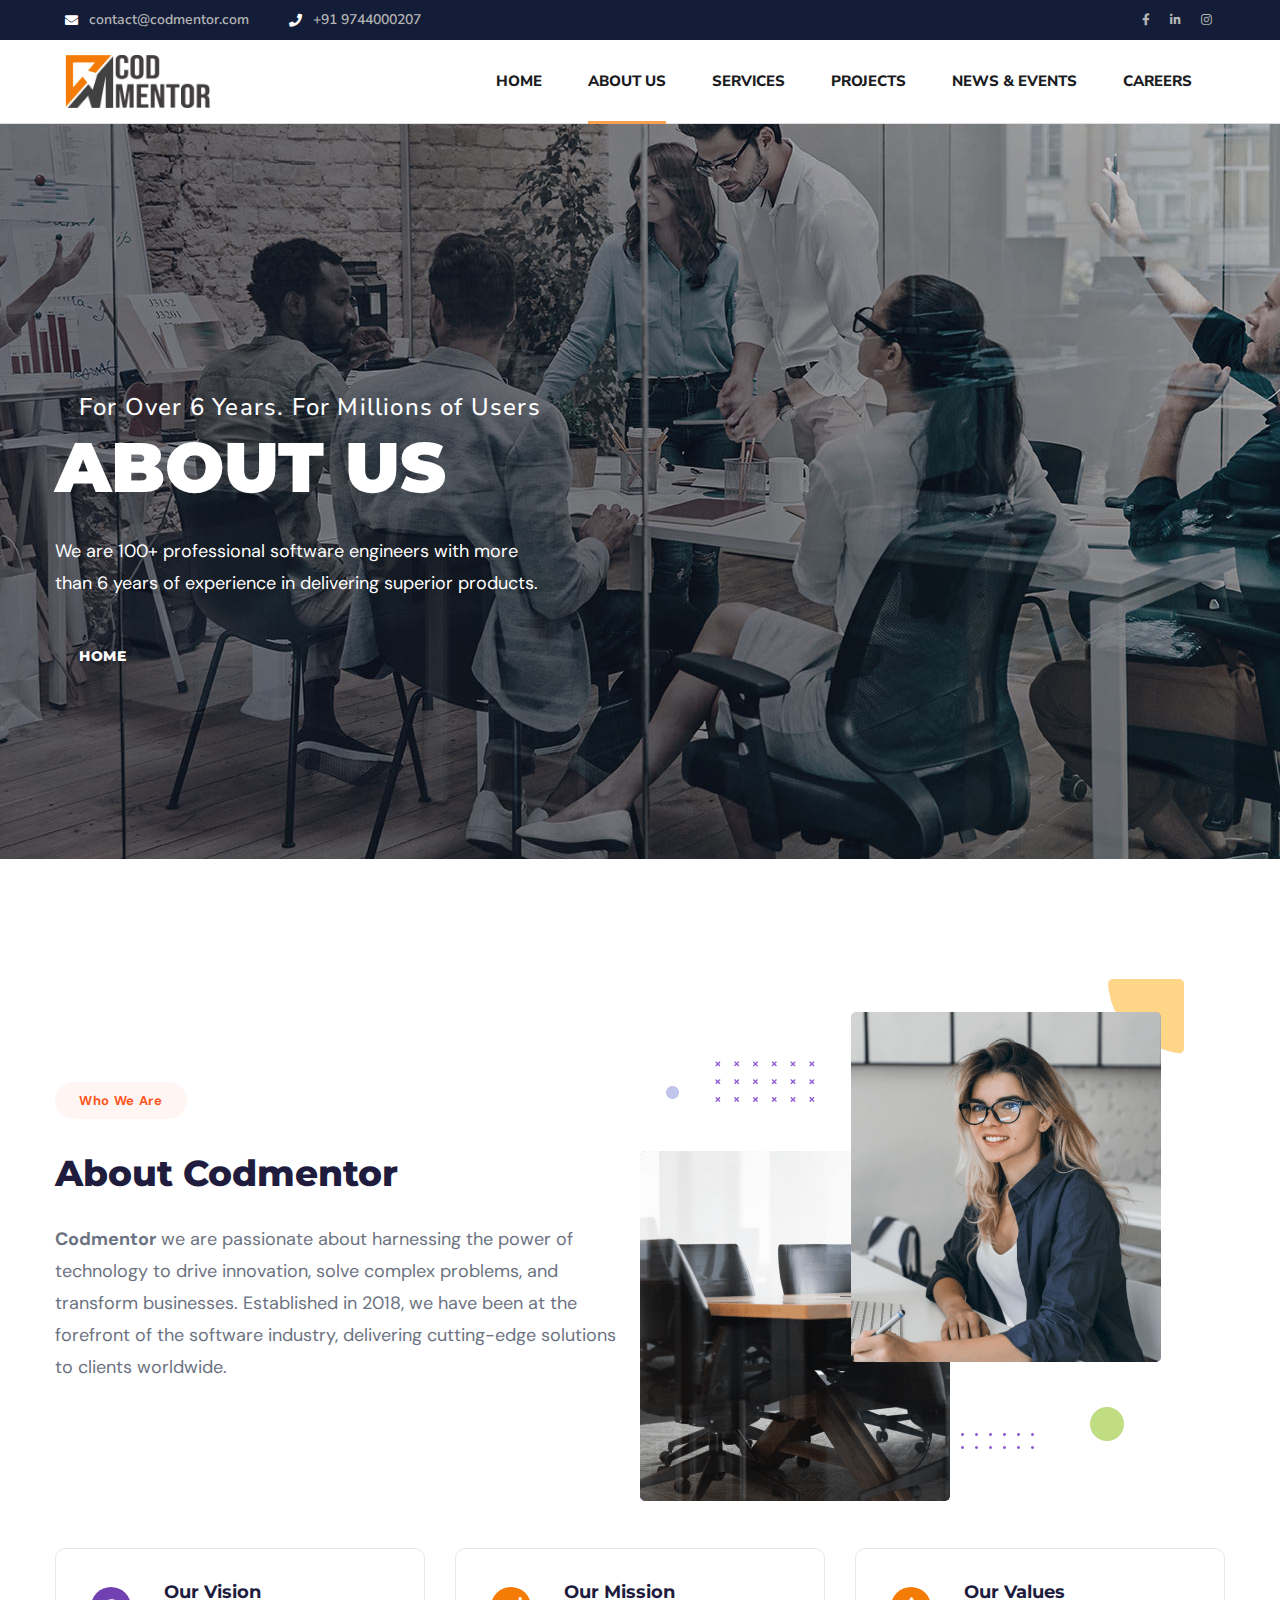
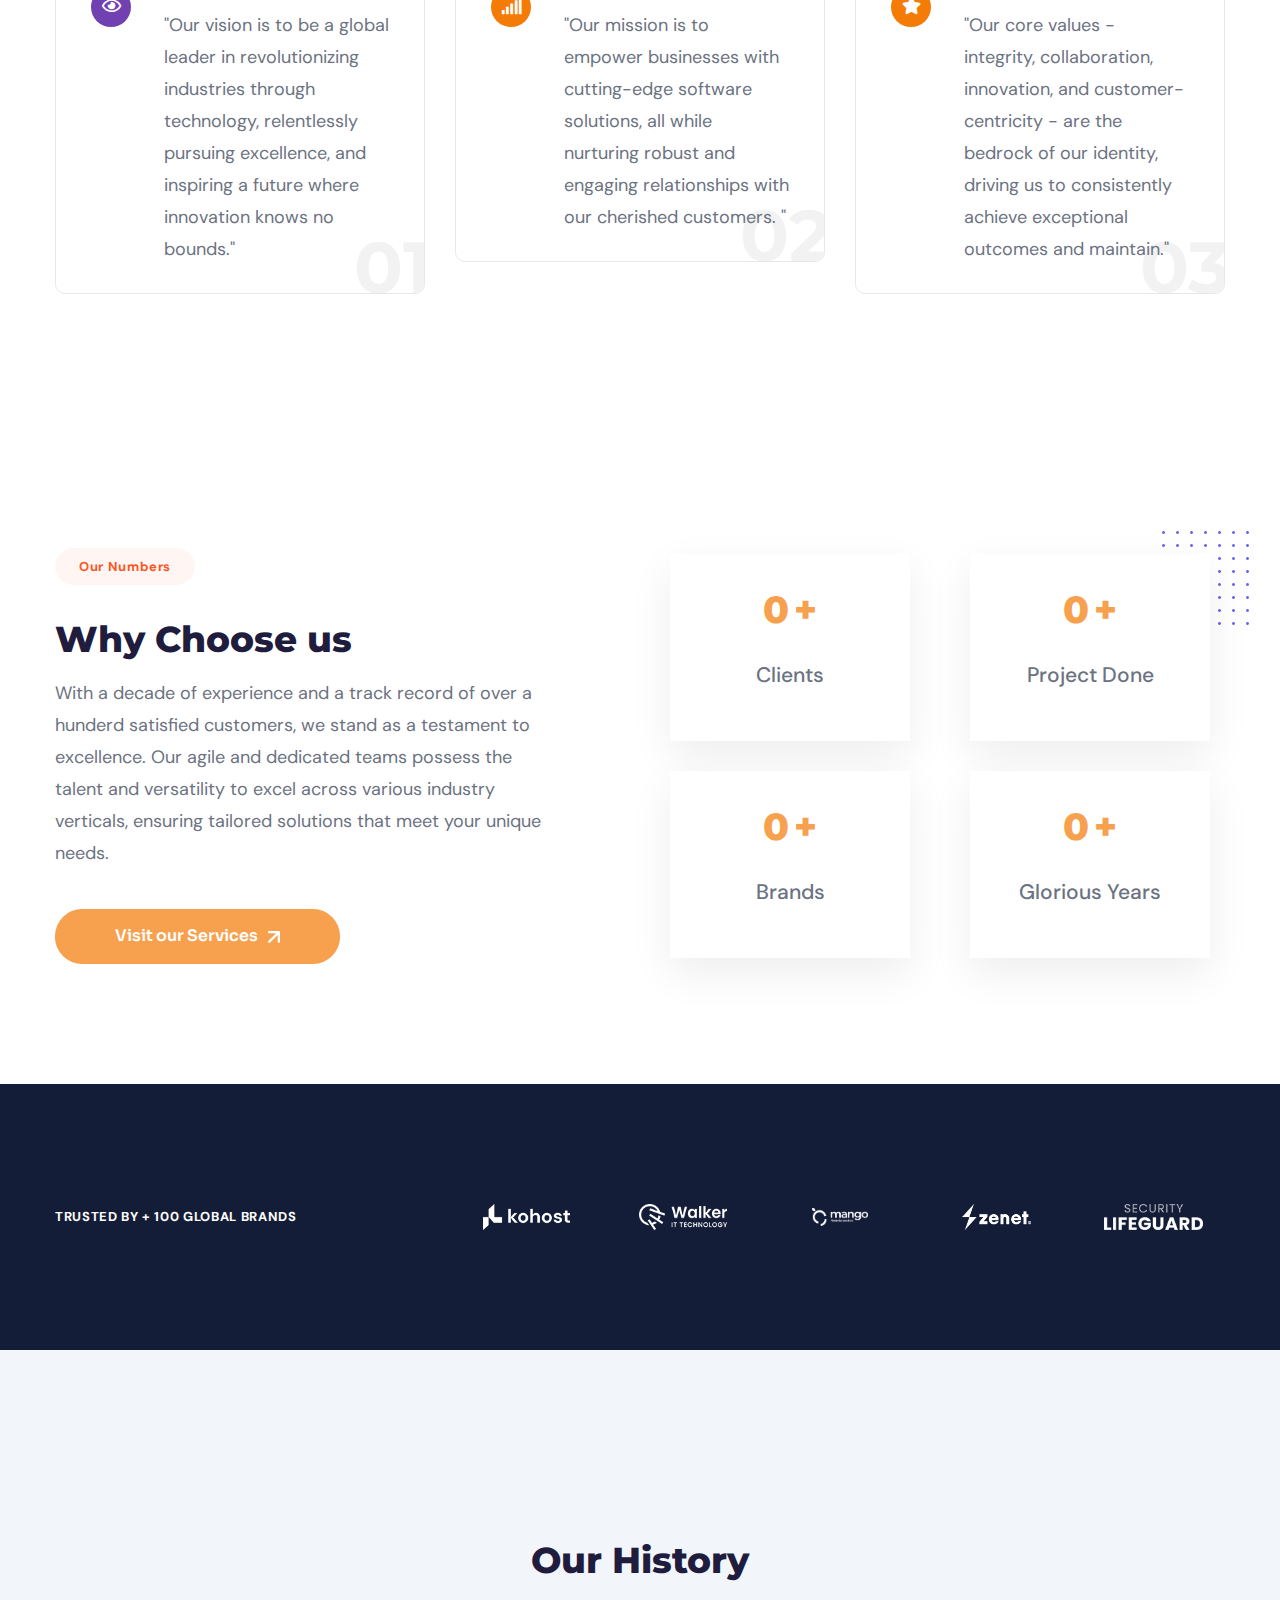
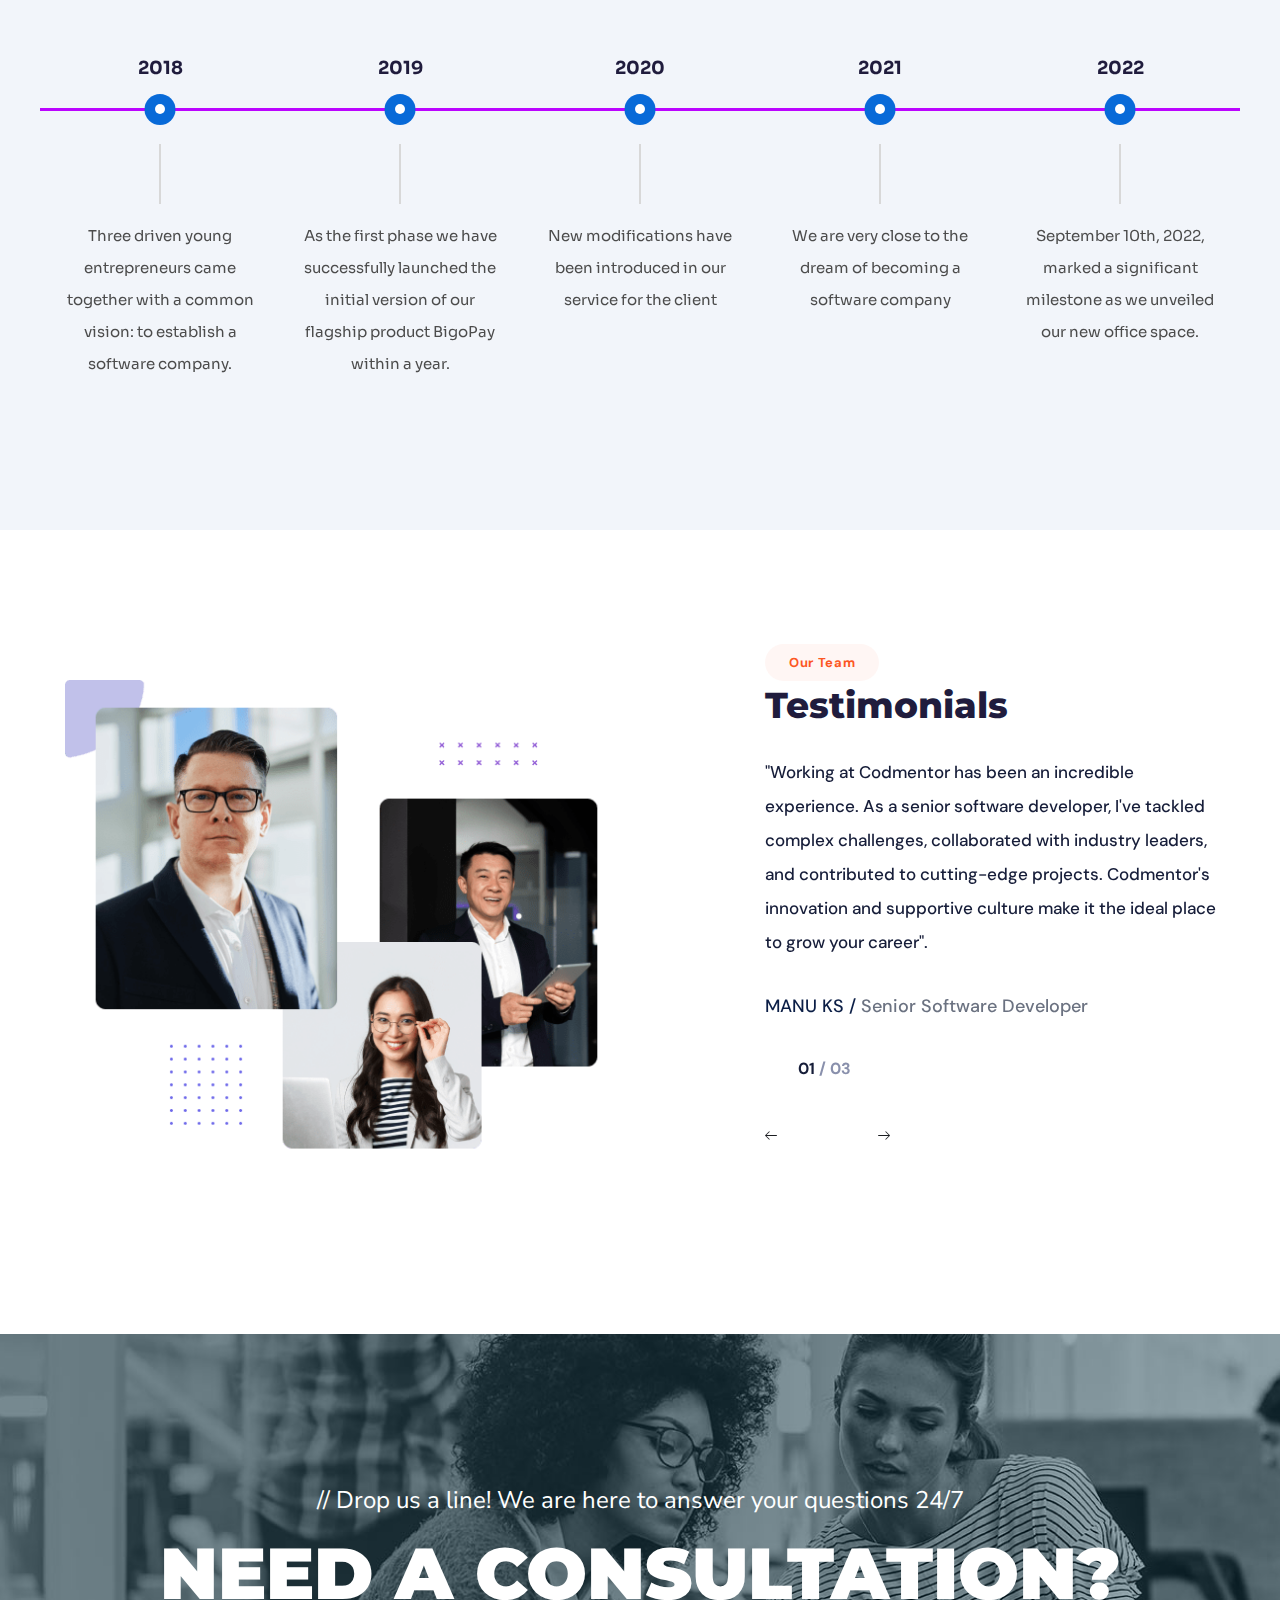
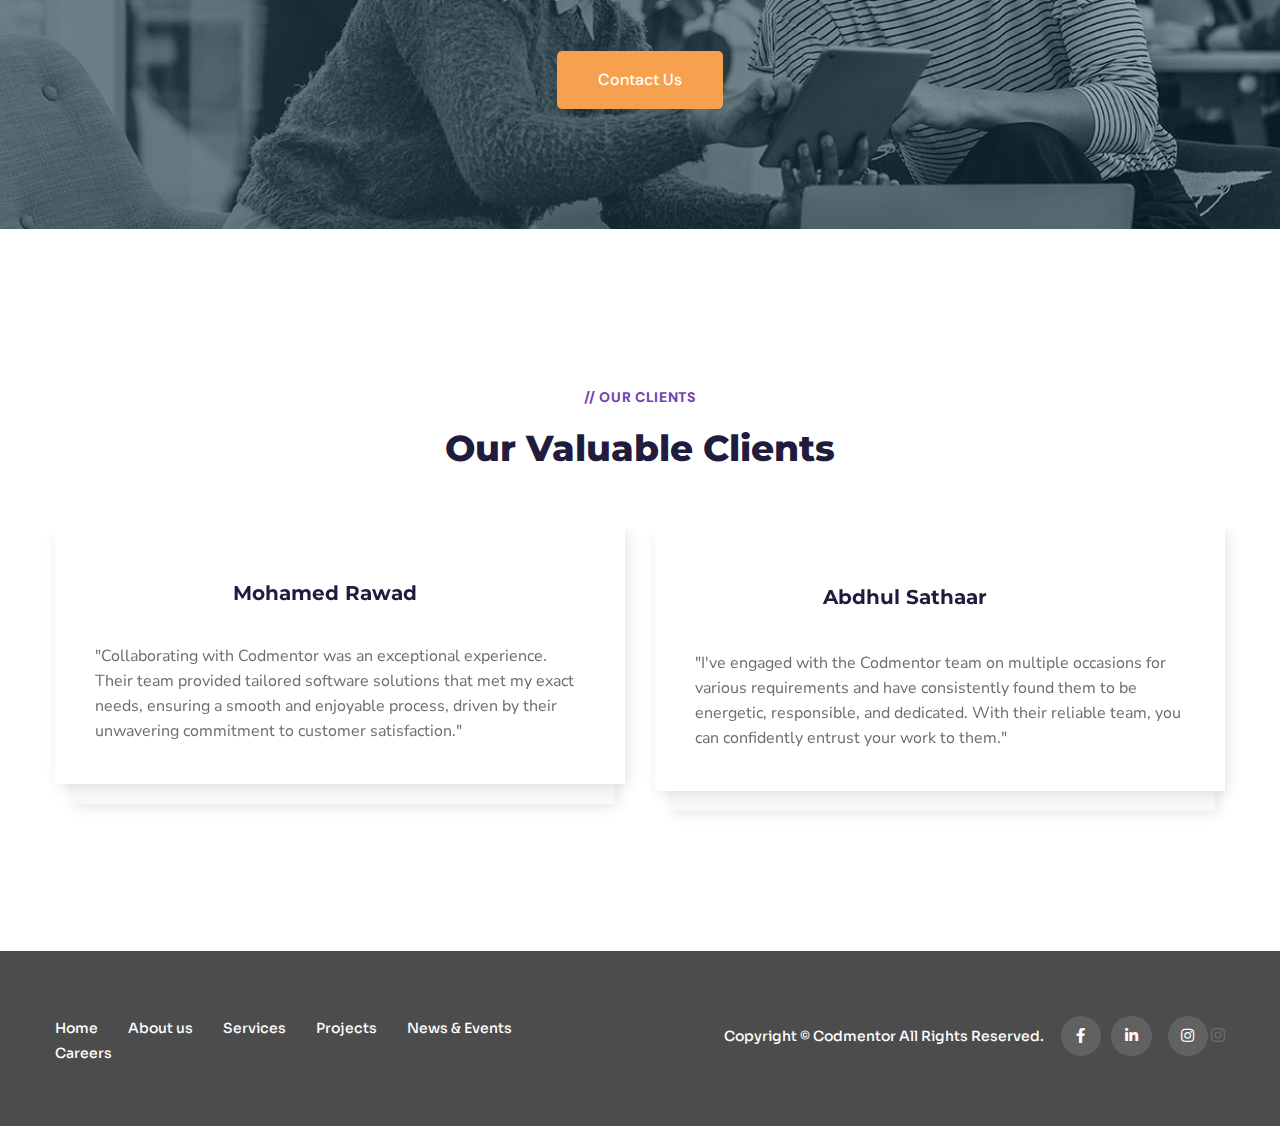
==== commit 68dadc99: "all details and logo change" ====
--- a/about-us.html
+++ b/about-us.html
@@ -36,16 +36,16 @@
                             <div class="col-md-9">
                                 <ul class="topbar-info">
                                     <li><i class="fas fa-envelope"></i><a href="mailto:engitech@mail.net">
-                                            contact@Codmentor.com</a></li>
-                                    <li><i class="fas fa-phone"></i> +91 9744000205</li>
-                                    <li><i class="fas fa-clock"></i> Mon - Sat: 9.00 am - 5.00 pm</li>
+                                            contact@codmentor.com</a></li>
+                                    <li><i class="fas fa-phone"></i> +91 9744000207</li>
+                                    <!-- <li><i class="fas fa-clock"></i> Mon - Sat: 9.00 am - 5.00 pm</li> -->
                                 </ul>
                             </div>
                             <div class="col-md-3 text-right">
                                 <div class="topbar-right">
                                     <ul class="social-list">
-                                        <li><a href="http://twitter.com" target="_self"><i
-                                                    class="fab fa-twitter"></i></a></li>
+                                        <!-- <li><a href="http://twitter.com" target="_self"><i
+                                                    class="fab fa-twitter"></i></a></li> -->
                                         <li><a href="http://facebook.com" target="_self"><i
                                                     class="fab fa-facebook-f"></i></a></li>
                                         <li><a href="http://linkedin.com" target="_self"><i
@@ -1007,7 +1007,7 @@
                             <li class="ml-0"><a href="http://facebook.com" target="_self"><i
                                         class="fab fa-facebook-f"></i></a></li>
                             <li><a href="#" target="_self"><i class="fab fa-linkedin-in"></i></a></li>
-                            <li><a href="#" target="_self"><i class="fab fa-twitter"></i></a></li>
+                            <!-- <li><a href="#" target="_self"><i class="fab fa-twitter"></i></a></li> -->
                             <li><li><a target="_blank" href="https://www.instagram.com/codmentor"><i class="fab fa-instagram"></i></a></li><i class="fab fa-instagram"></i></a></li>
                         </ul>
                     </div>
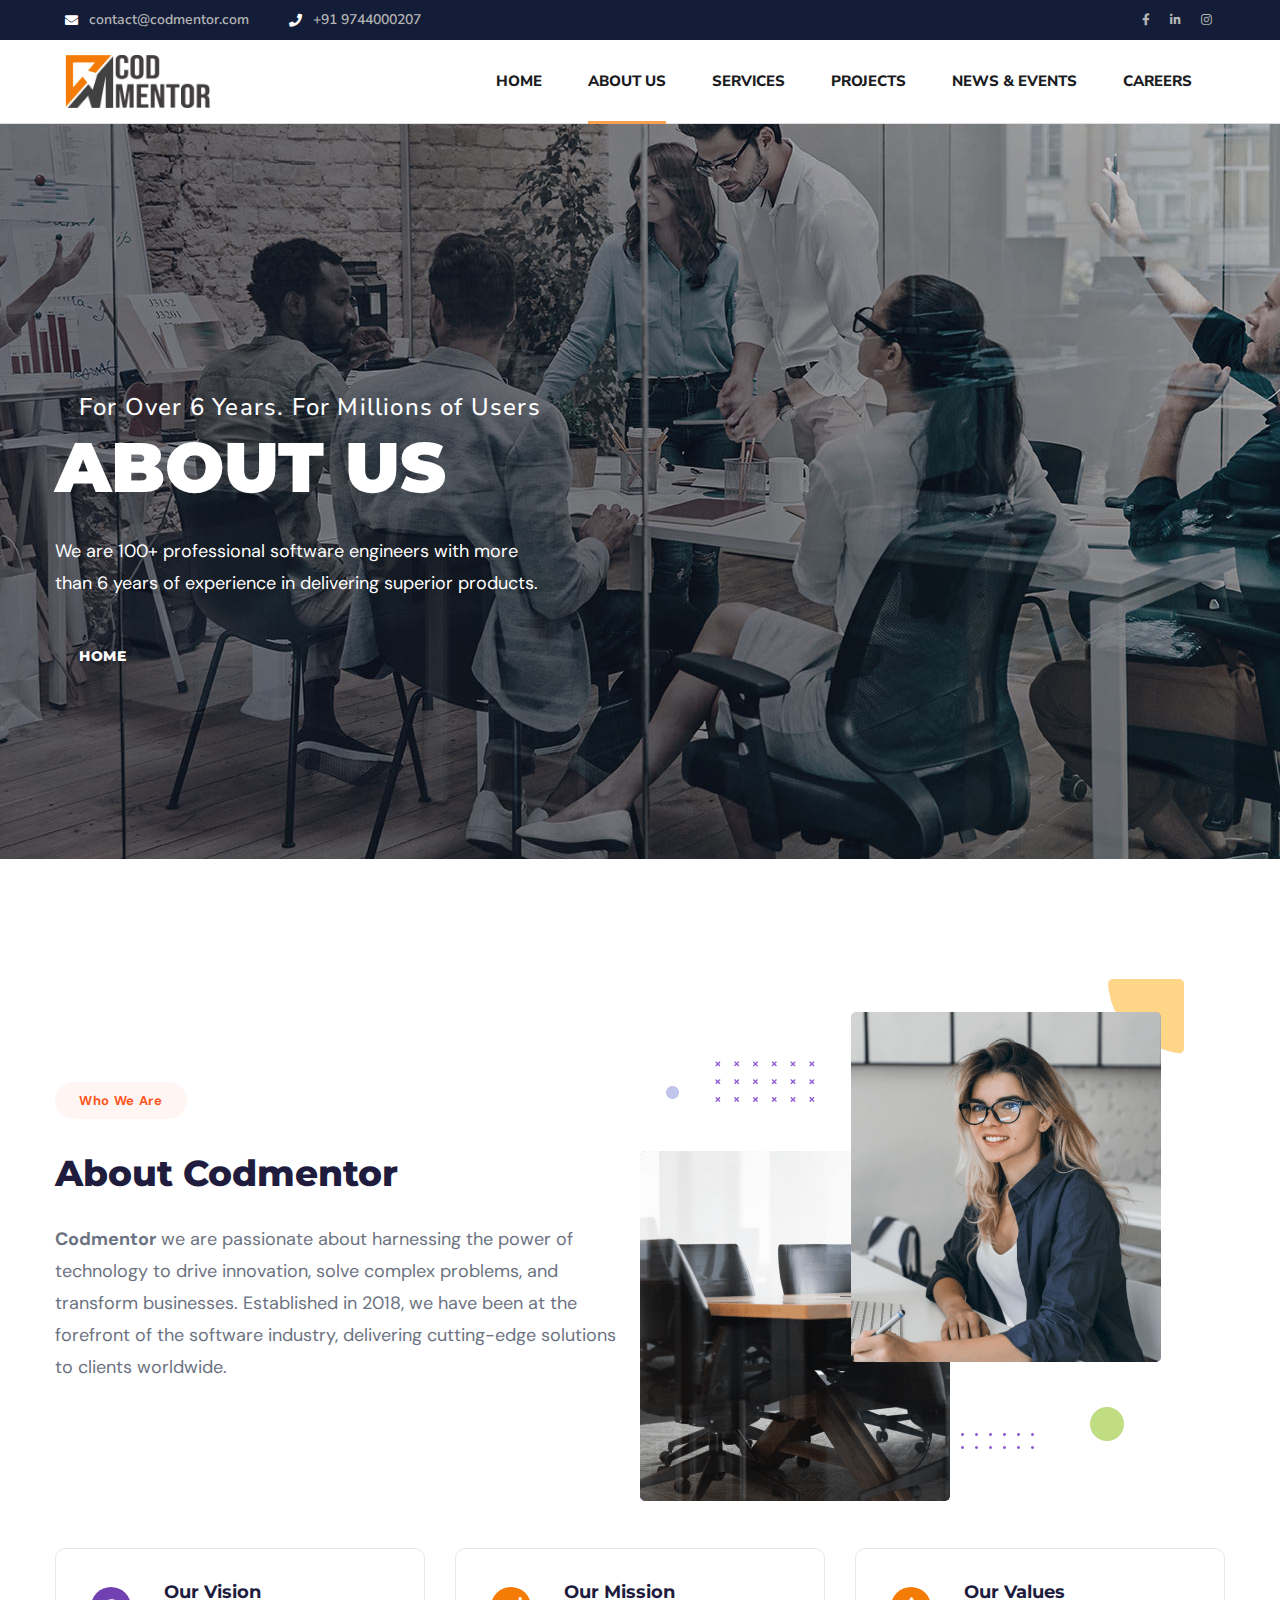
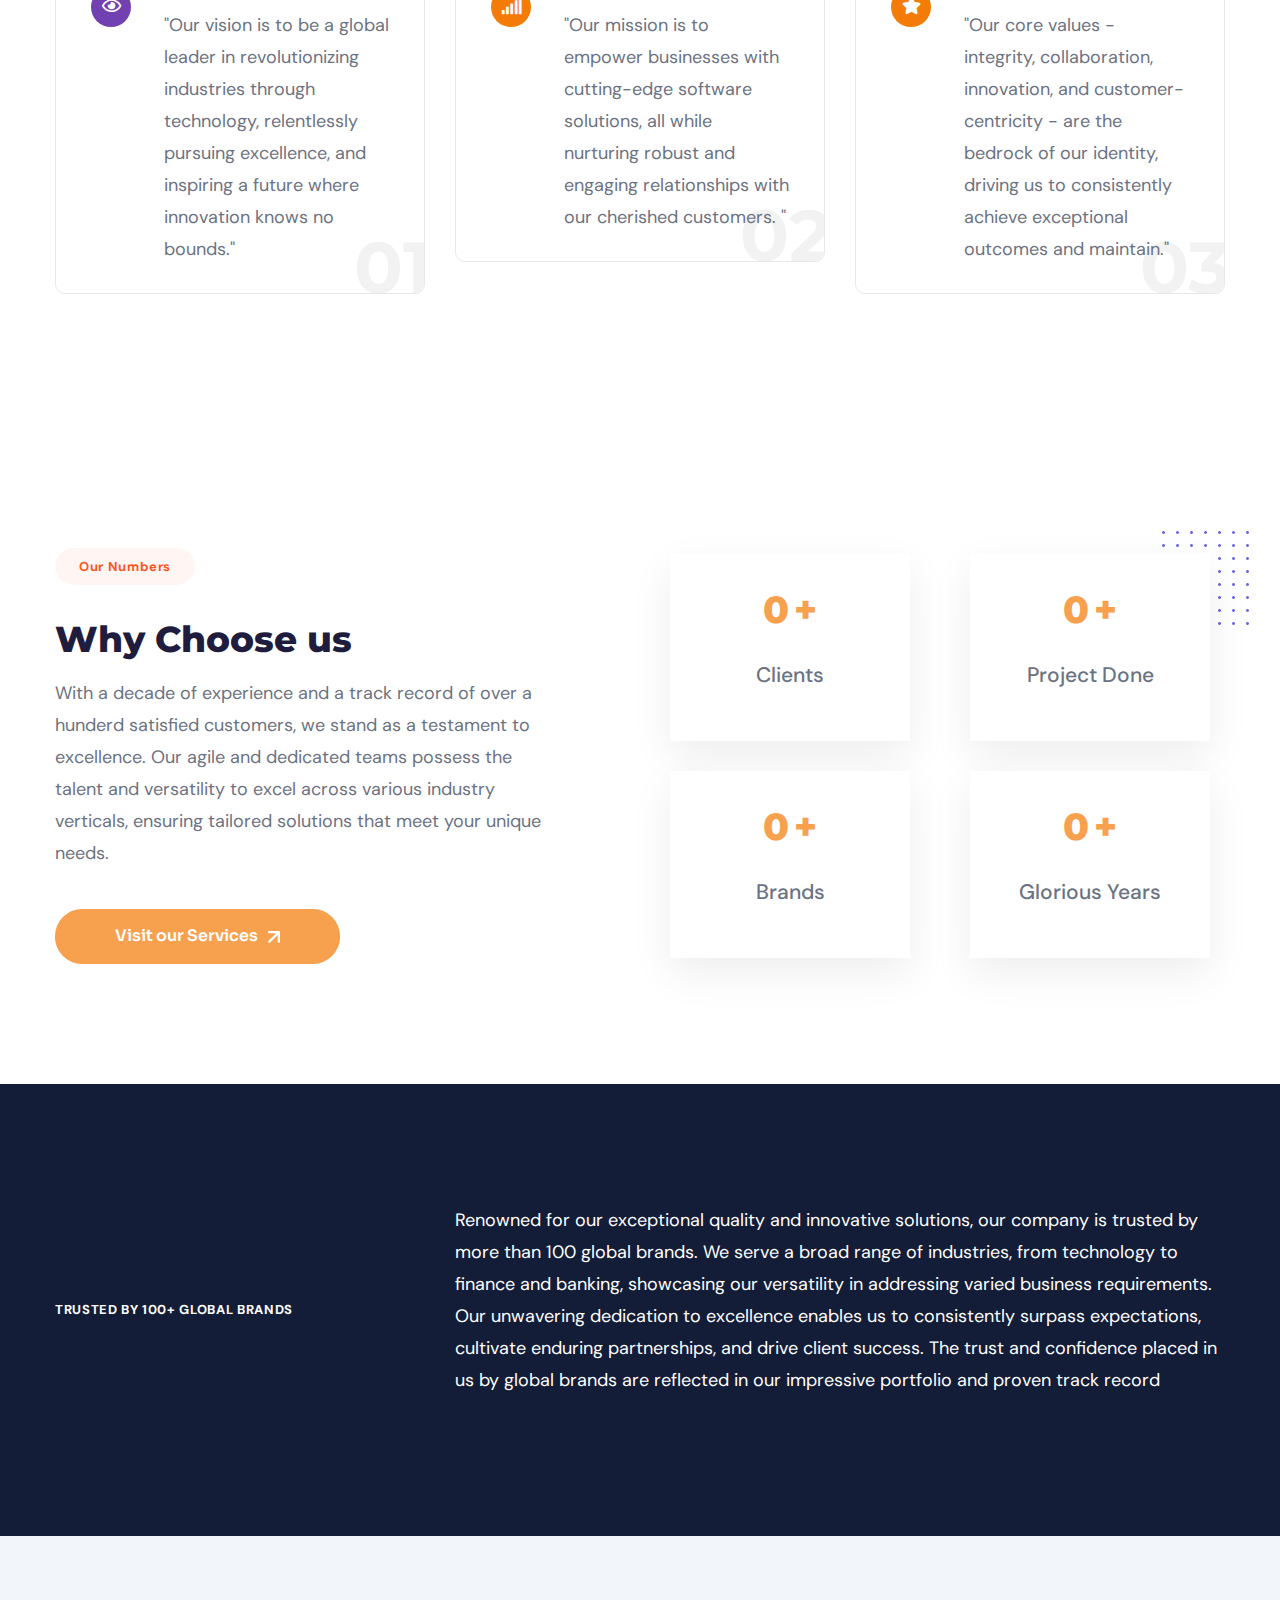
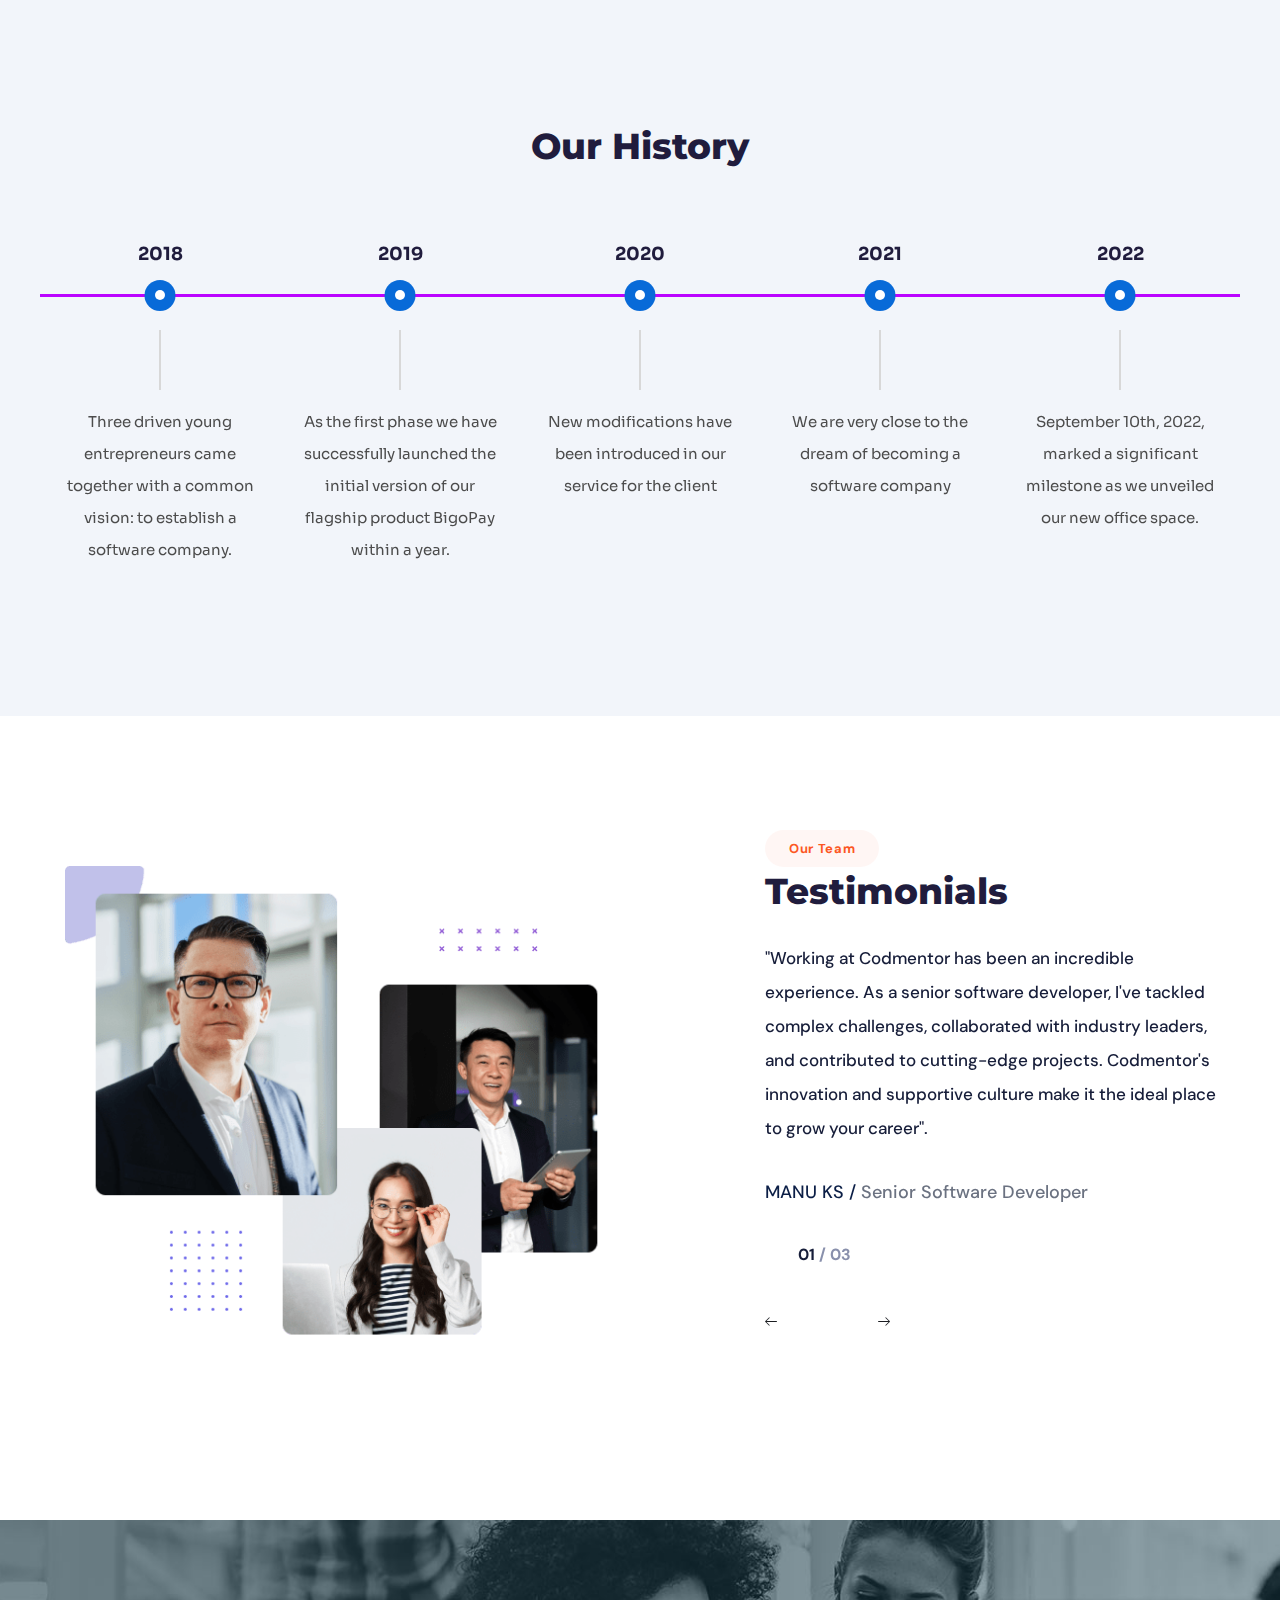
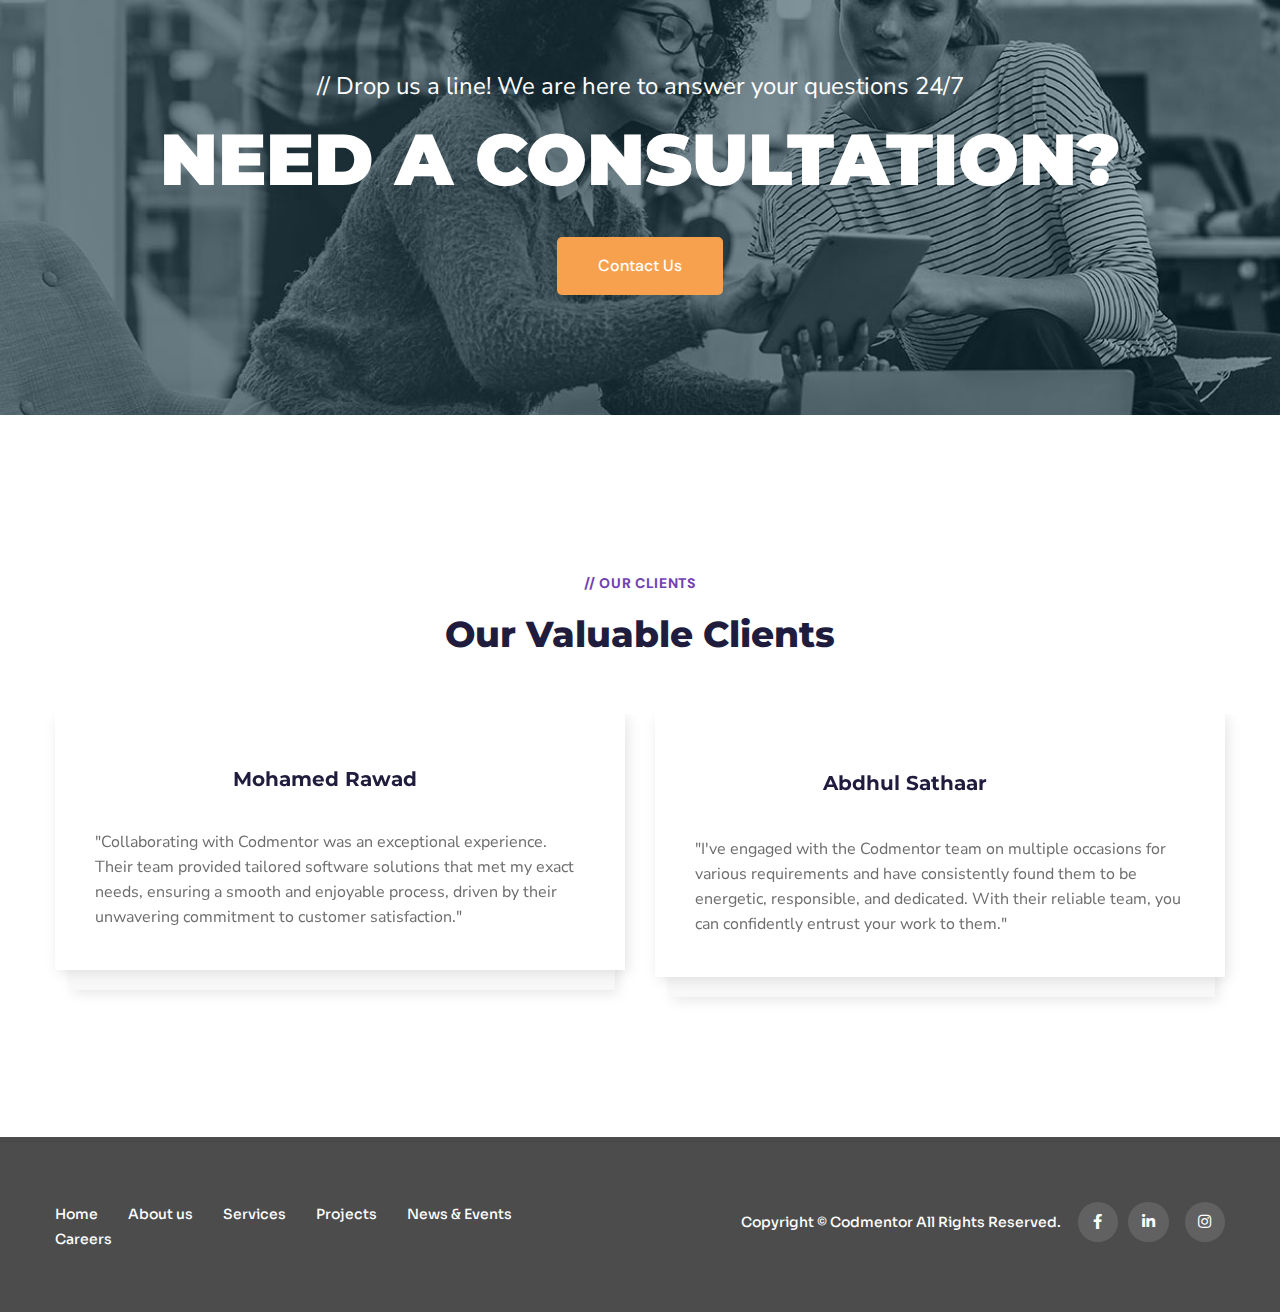
==== commit b8dfafd6: "linkes and  icons" ====
--- a/about-us.html
+++ b/about-us.html
@@ -35,7 +35,7 @@
                         <div class="row">
                             <div class="col-md-9">
                                 <ul class="topbar-info">
-                                    <li><i class="fas fa-envelope"></i><a href="mailto:engitech@mail.net">
+                                    <li><i class="fas fa-envelope"></i><a>
                                             contact@codmentor.com</a></li>
                                     <li><i class="fas fa-phone"></i> +91 9744000207</li>
                                     <!-- <li><i class="fas fa-clock"></i> Mon - Sat: 9.00 am - 5.00 pm</li> -->
@@ -50,7 +50,7 @@
                                                     class="fab fa-facebook-f"></i></a></li>
                                         <li><a href="http://linkedin.com" target="_self"><i
                                                     class="fab fa-linkedin-in"></i></a></li>
-                                        <li><a href="http://instagram" target="_self"><i
+                                        <li><a href="https://www.instagram.com/codmentor" target="_self"><i
                                                     class="fab fa-instagram"></i></a></li>
                                     </ul>
                                 </div>
@@ -494,10 +494,16 @@
 
             <div class="row align-items-center">
                 <div class="col-lg-4 mb-5 mb-lg-0">
-                    <h3 class="our-product">TRUSTED BY + 100 GLOBAL BRANDS</h3>
+                    <h3 class="our-product">TRUSTED BY 100+  GLOBAL BRANDS</h3>
                 </div>
                 <div class="col-lg-8">
-                    <div class="gallery gallery-columns-5 d-flex flex-wrap justify-content-center mb-0">
+                    <p class="text-white">Renowned for our exceptional quality and innovative solutions, our company is trusted by more
+                        than 100 global brands. We serve a broad range of industries, from technology to finance and
+                        banking, showcasing our versatility in addressing varied business requirements. Our unwavering
+                        dedication to excellence enables us to consistently surpass expectations, cultivate enduring
+                        partnerships, and drive client success. The trust and confidence placed in us by global brands
+                        are reflected in our impressive portfolio and proven track record</p>
+                    <!-- <div class="gallery gallery-columns-5 d-flex flex-wrap justify-content-center mb-0">
                         <div class="gallery-item position-relative">
                             <img src="images/about -client7.png" alt="">
                         </div>
@@ -512,10 +518,10 @@
                         </div>
                         <div class="gallery-item position-relative">
                             <img src="images/about -client4.png" alt="">
-                        </div>
-                    </div>
-                </div>
-            </div>
+                        </div> -->
+                </div>
+            </div>
+        </div>
         </div>
     </section>
     <!-- roadmap -->
@@ -991,7 +997,7 @@
                 <div class="col-lg-6 mb-4 mb-lg-0 align-self-center">
                     <div class="footer-menu-14">
                         <ul>
-                            <li><a href="#">Home</a></li>
+                            <li><a href="index.html">Home</a></li>
                             <li><a href="about-us.html">About us</a></li>
                             <li><a href="service.html">Services</a></li>
                             <li><a href="project.html">Projects</a></li>
@@ -1008,7 +1014,9 @@
                                         class="fab fa-facebook-f"></i></a></li>
                             <li><a href="#" target="_self"><i class="fab fa-linkedin-in"></i></a></li>
                             <!-- <li><a href="#" target="_self"><i class="fab fa-twitter"></i></a></li> -->
-                            <li><li><a target="_blank" href="https://www.instagram.com/codmentor"><i class="fab fa-instagram"></i></a></li><i class="fab fa-instagram"></i></a></li>
+                            <li>
+                            <li><a target="_blank" href="https://www.instagram.com/codmentor"><i
+                                        class="fab fa-instagram"></i></a></li>
                         </ul>
                     </div>
                 </div>
